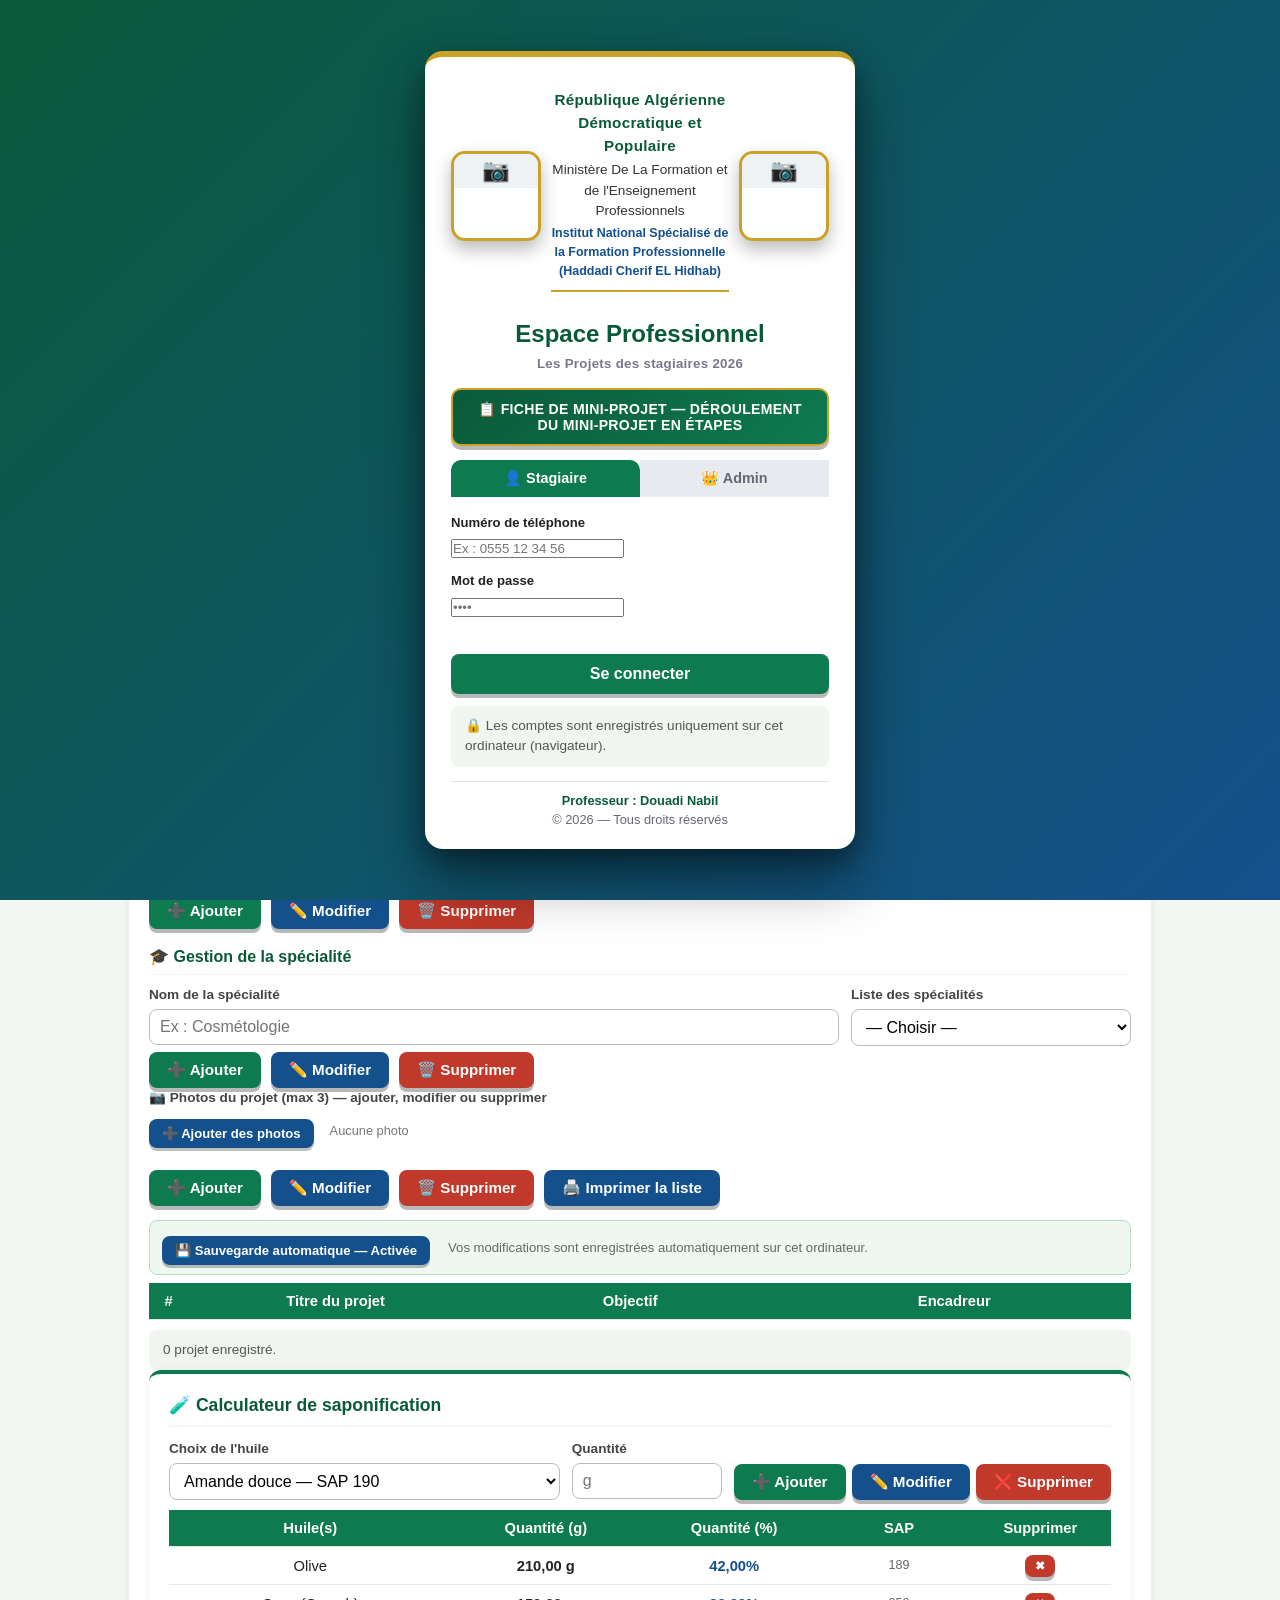
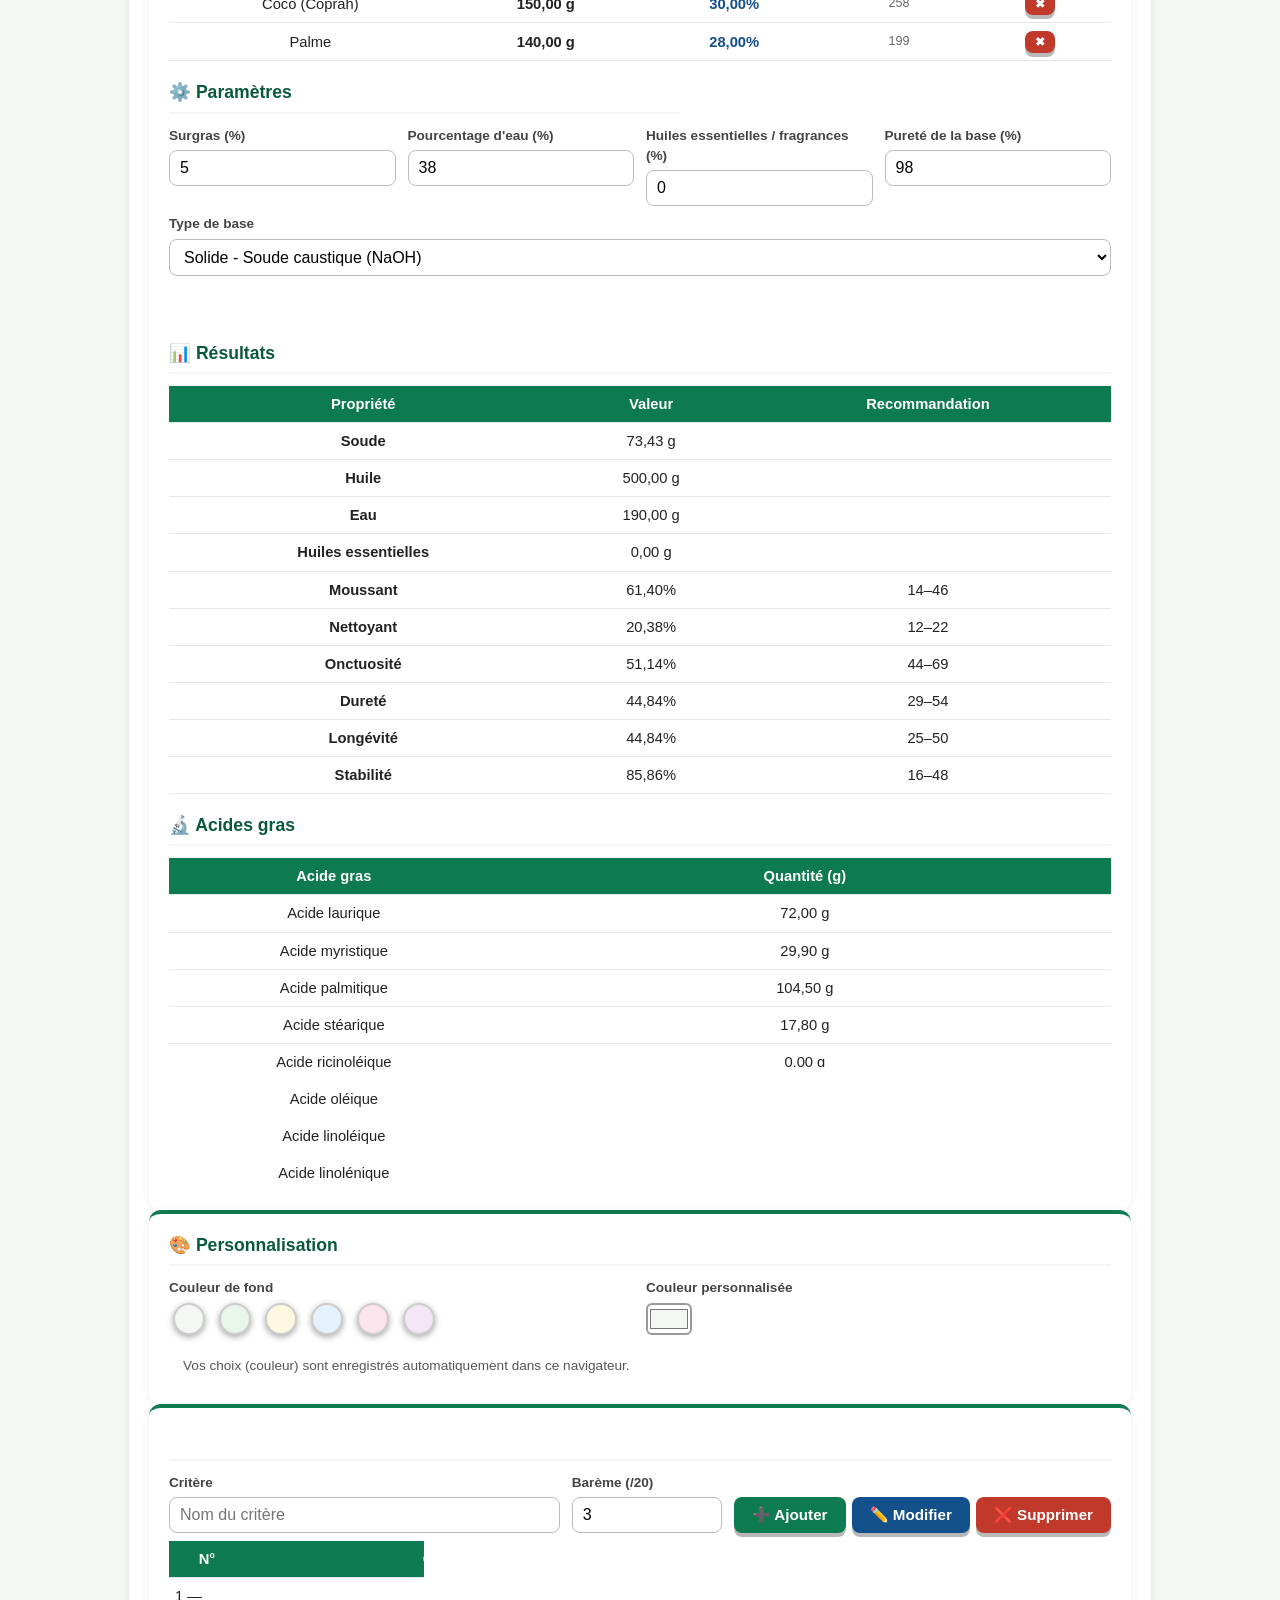
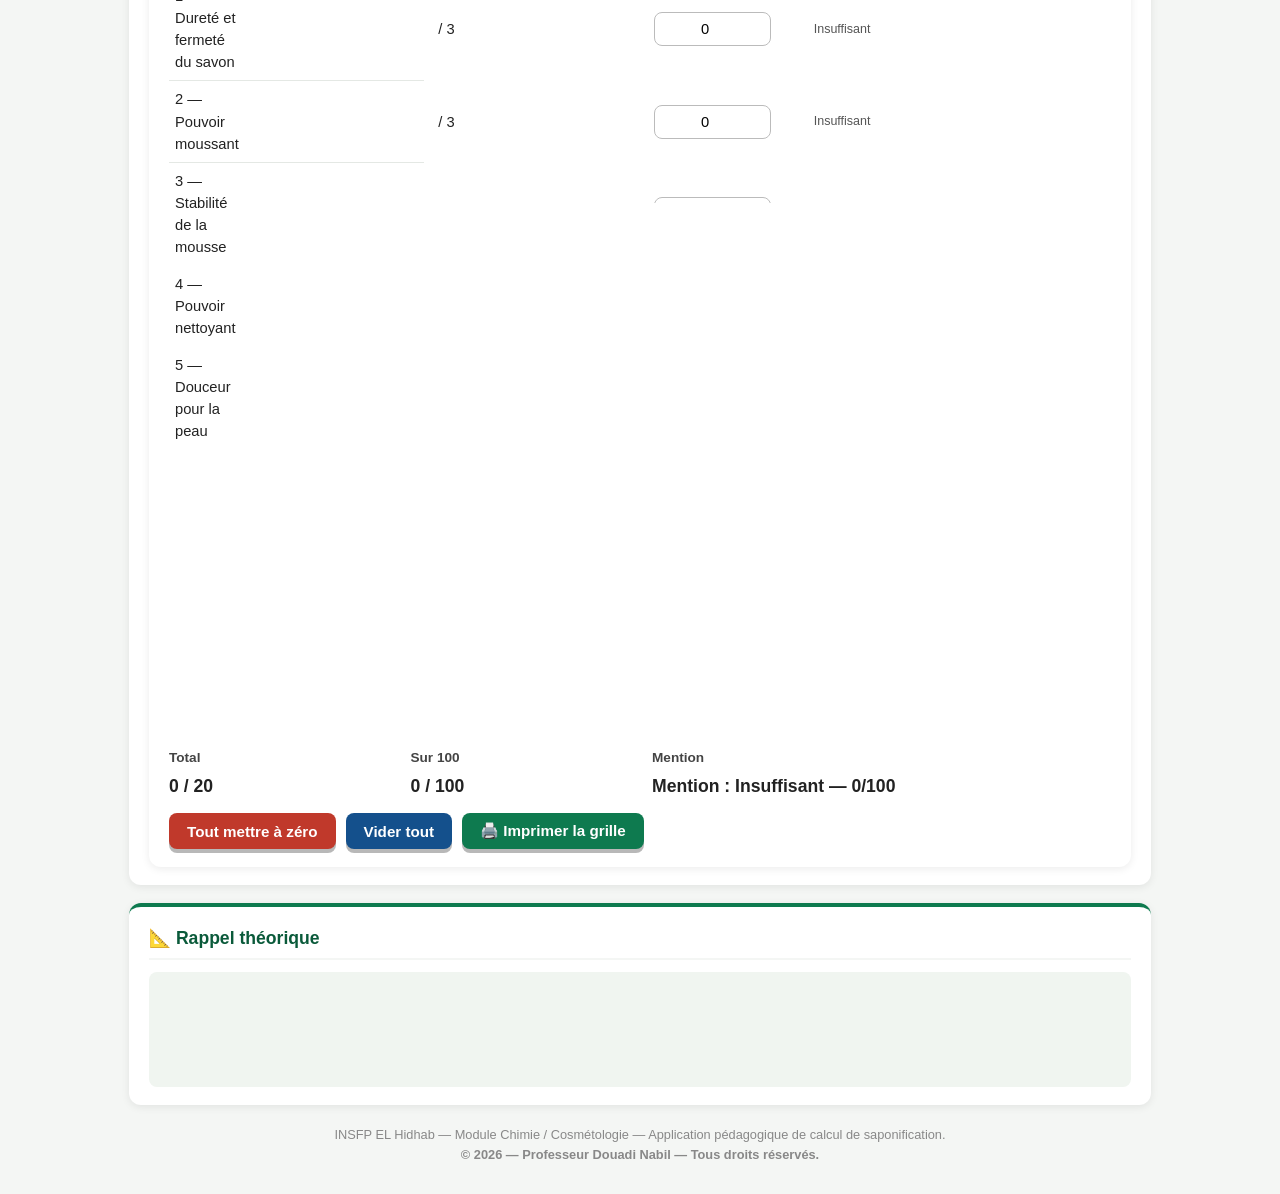
==== index.html @ 095759db "Add files via upload" ====
﻿<!DOCTYPE html>
<html lang="fr">
<head>
<meta charset="UTF-8">
<meta name="viewport" content="width=device-width, initial-scale=1.0">
<title>Les Projets des stagiaires 2026</title>
<link rel="stylesheet" href="style.css">
</head>
<body>

<div id="barreErreur" style="display:none;position:fixed;top:0;left:0;right:0;z-index:2000;background:#c0392b;color:#fff;padding:8px 14px;font-size:.85em;font-weight:600;"></div>

<div id="ecranConnexion">
  <div class="carte-login">
    <div id="loginLogo" style="margin-bottom:8px;"></div>
    <div class="ligne-photos-entete">
      <div class="cadre-login-photo" id="cadrePhotoG" onclick="document.getElementById('fichierPhotoG').click()" title="Photo gauche — cliquer pour modifier">
        <div id="boitePhotoG"></div>
      </div>
      <div class="entete-officielle" style="flex:1;">
        <div class="rep">République Algérienne Démocratique et Populaire</div>
        <div class="min">Ministère De La Formation et de l'Enseignement Professionnels</div>
        <div class="ins">Institut National Spécialisé de la Formation Professionnelle (Haddadi Cherif EL Hidhab)</div>
      </div>
      <div class="cadre-login-photo" id="cadrePhotoD" onclick="document.getElementById('fichierPhotoD').click()" title="Photo droite — cliquer pour modifier">
        <div id="boitePhotoD"></div>
      </div>
    </div>
    <input type="file" id="fichierPhotoG" accept="image/*" hidden>
    <input type="file" id="fichierPhotoD" accept="image/*" hidden>
    <h2>Espace Professionnel</h2>
    <p class="sous titre-modifiable" title="Cliquer pour modifier ce titre">Les Projets des stagiaires 2026</p>
    <div class="mini-projet-login">
      <button type="button" class="btn mini-projet-bouton" onclick="basculerFicheMiniProjet('ficheMiniProjetLogin')">
        📋 FICHE DE MINI-PROJET — Déroulement du mini-projet en étapes
      </button>
      <div class="fiche-mini-projet" id="ficheMiniProjetLogin" style="display:none;">
        <div class="mp-steps">
          <button type="button" class="mp-step active" onclick="afficherEtapeMini(0,this)"><span class="mp-num">1</span><span class="mp-label">ÉTAPE 1 — PLANIFICATION</span></button>
          <button type="button" class="mp-step" onclick="afficherEtapeMini(1,this)"><span class="mp-num">2</span><span class="mp-label">ÉTAPE 2 — PRÉPARATION</span></button>
          <button type="button" class="mp-step" onclick="afficherEtapeMini(2,this)"><span class="mp-num">3</span><span class="mp-label">ÉTAPE 3 — FABRICATION</span></button>
          <button type="button" class="mp-step" onclick="afficherEtapeMini(3,this)"><span class="mp-num">4</span><span class="mp-label">ÉTAPE 4 — CONTRÔLE QUALITÉ</span></button>
          <button type="button" class="mp-step" onclick="afficherEtapeMini(4,this)"><span class="mp-num">5</span><span class="mp-label">ÉTAPE 5 — VALORISATION</span></button>
        </div>
        <div class="mp-detail">
          <div class="mp-detail-titre">ÉTAPE 1 — PLANIFICATION</div>
          <div class="mp-detail-texte">Définition du thème du mini-projet, des objectifs attendus, des ressources nécessaires (matériaux, outils, matières premières) et du planning de réalisation.</div>
        </div>
      </div>
    </div>
    <div class="tabs-login">
      <button type="button" id="ongletConnexion" class="actif" onclick="basculerOnglet('connexion')">👤 Stagiaire</button>
      <button type="button" id="ongletAdmin" onclick="basculerOnglet('admin')">👑 Admin</button>
    </div>
    <form id="formPrincipal">
      <div class="champ-login">
        <label>Numéro de téléphone</label>
        <input type="password" id="logTel" maxlength="14" autocomplete="off" placeholder="Ex : 0555 12 34 56">
      </div>
      <div class="champ-login">
        <label>Mot de passe</label>
        <input type="password" id="logMdp" maxlength="4" placeholder="••••">
      </div>
      <div id="erreurLogin"></div>
      <button type="submit" class="btn btn-login" id="btnLogin">Se connecter</button>
    </form>
    <form id="formAdmin" style="display:none;">
      <div class="champ-login">
        <label>Nom d'utilisateur administrateur</label>
        <input type="password" id="admUser" autocomplete="off" placeholder="Identifiant">
      </div>
      <div class="champ-login">
        <label>Mot de passe</label>
        <input type="password" id="admMdp" placeholder="••••••••">
      </div>
      <div id="erreurAdmin" style="color:var(--rouge);font-size:.85em;min-height:18px;text-align:center;margin-bottom:6px;font-weight:600;"></div>
      <button type="submit" class="btn btn-login">Se connecter en tant qu'administrateur</button>
      <p style="text-align:center;margin-top:10px;font-size:.78em;">
        <a href="#" onclick="reinitialiserAdmin();return false;" style="color:#999;">Mot de passe oublié ?</a>
      </p>
    </form>
    <p class="note-pedago" style="margin-top:12px;">
      🔒 Les comptes sont enregistrés uniquement sur cet ordinateur (navigateur).
    </p>
    <div class="pied-login">
      <div><b>Professeur : Douadi Nabil</b></div>
      <div>© 2026 — Tous droits réservés</div>
    </div>
  </div>
</div>

<header class="entete">
  <span class="badge-date" id="dateJour"></span>
  <div class="badge-user" id="badgeUser" hidden>
    <span id="texteUser"></span>
    <button class="btn-sortie" onclick="deconnexion()">Quitter</button>
  </div>
  <div class="entete-flex">
    <div class="cadre-media" id="cadreLogo" onclick="document.getElementById('fichierLogo').click()" title="Cliquer pour changer la photo 1">
      <div id="boiteLogo"></div>
      <span class="modif">🖼️ Photo 1</span>
    </div>
    <div class="titres-centre">
      <h1>République Algérienne Démocratique et Populaire</h1>
      <h2>Ministère De La Formation et de l'Enseignement Professionnels</h2>
      <h3>Institut National Spécialisé de la Formation Professionnelle (EL Hidhab)</h3>
      <div class="titre-app">🧼 Calculatrice de Saponification</div>
      <div class="prof">Professeur : Douadi Nabil</div>
    </div>
  </div>
  <input type="file" id="fichierLogo" accept="image/*" hidden>
</header>

<div class="entete-impression">
  <div class="rep">République Algérienne Démocratique et Populaire</div>
  <div class="min">Ministère De La Formation et de l'Enseignement Professionnels</div>
  <div class="ins">Institut National Spécialisé de la Formation Professionnelle (EL Hidhab)</div>
</div>

<main class="conteneur">

  <section class="carte pleine" id="blocProjets">
    <h2>📋 Formulaire Projet</h2>
    <div class="ligne-champs">
      <div class="champ">
        <label>Titre du projet (à remplir)</label>
        <input type="text" id="prjTitre" maxlength="140" placeholder="Ex : Fabrication artisanale du savon de Castille">
      </div>
    </div>
    <div class="ligne-champs">
      <div class="champ">
        <label>Objectif du projet (à remplir)</label>
        <textarea id="prjObjectif" rows="2" maxlength="300" placeholder="But principal du projet, résultats attendus..."></textarea>
      </div>
    </div>
    <div class="ligne-champs">
      <div class="champ">
        <label>Encadreur / Formateur</label>
        <input type="text" id="prjEncadrant" placeholder="Ex : Douadi Nabil">
      </div>
    </div>
    <div class="ligne-champs">
      <div class="champ">
        <label>Description du projet</label>
        <textarea id="prjDesc" rows="3" placeholder="Méthodes, étapes de fabrication, résultats obtenus..."></textarea>
      </div>
    </div>
    <h3>🪪 Fiche du stagiaire</h3>
    <datalist id="listeSpecs">
      <option value="Cosmétologie"></option>
      <option value="Esthétique"></option>
      <option value="Coiffure"></option>
      <option value="Couture"></option>
      <option value="Cuisine"></option>
      <option value="Pâtisserie"></option>
    </datalist>
    <div class="ligne-champs">
      <div class="champ">
        <label>1 — Nom du stagiaire</label>
        <input type="text" id="ficNom" placeholder="Nom">
      </div>
      <div class="champ">
        <label>Prénom</label>
        <input type="text" id="ficPrenom" placeholder="Prénom">
      </div>
      <div class="champ" style="max-width:120px;">
        <label>3 — Semestre</label>
        <select id="ficSem">
          <option value="">—</option>
          <option value="S1">S1</option>
          <option value="S2">S2</option>
          <option value="S3">S3</option>
          <option value="S4">S4</option>
          <option value="S5">S5</option>
        </select>
      </div>
      <div class="champ" style="max-width:110px;">
        <label>4 — Groupe</label>
        <select id="ficGroupe">
          <option value="">—</option>
          <option value="1">1</option>
          <option value="2">2</option>
          <option value="3">3</option>
          <option value="4">4</option>
          <option value="5">5</option>
          <option value="6">6</option>
          <option value="7">7</option>
          <option value="8">8</option>
          <option value="9">9</option>
          <option value="10">10</option>
        </select>
      </div>
    </div>
    <div class="ligne-champs">
      <div class="champ">
        <label>2 — Spécialité</label>
        <input type="text" id="ficSpec" list="listeSpecs" placeholder="Ex : Cosmétologie">
      </div>
      <div class="champ">
        <label>5 — Numéro de téléphone (à remplir)</label>
        <input type="tel" id="ficTel" maxlength="14" placeholder="05XX XX XX XX" oninput="document.getElementById('ficMdp').value=this.value.replace(/\D/g,'').slice(-4);">
      </div>
      <div class="champ" style="max-width:160px;">
        <label>6 — Mot de passe (4 derniers chiffres)</label>
        <input type="text" id="ficMdp" maxlength="4" placeholder="Auto">
      </div>
    </div>
    <div class="ligne-champs">
      <div class="champ" style="max-width:300px;">
        <label>📋 Stagiaires enregistrés</label>
        <select id="ficStagiaireSelect" class="mini-select" style="margin-top:0;" onchange="chargerStagiaireFiche()">
          <option value="">— Choisir un stagiaire —</option>
        </select>
      </div>
    </div>
    <div class="actions" style="margin-top:6px;">
      <button class="btn" onclick="ajouterStagiaireFiche()">➕ Ajouter</button>
      <button class="btn secondaire" onclick="modifierStagiaireFiche()">✏️ Modifier</button>
      <button class="btn danger" onclick="supprimerStagiaireFiche()">🗑️ Supprimer</button>
      <span id="msgFicheStagiaire" style="align-self:center;font-size:.8em;color:var(--vert-fonce);font-weight:600;"></span>
    </div>
    <h3>🎓 Gestion de la spécialité</h3>
    <div class="ligne-champs">
      <div class="champ">
        <label>Nom de la spécialité</label>
        <input type="text" id="ficSpecManage" list="listeSpecs" placeholder="Ex : Cosmétologie">
      </div>
      <div class="champ" style="max-width:280px;">
        <label>Liste des spécialités</label>
        <select id="ficSpecSelect" class="mini-select" style="margin-top:0;" onchange="chargerSpecFiche()">
          <option value="">— Choisir —</option>
        </select>
      </div>
    </div>
    <div class="actions" style="margin-top:6px;">
      <button class="btn" onclick="ajouterSpecFiche()">➕ Ajouter</button>
      <button class="btn secondaire" onclick="modifierSpecFiche()">✏️ Modifier</button>
      <button class="btn danger" onclick="supprimerSpecFiche()">🗑️ Supprimer</button>
      <span id="msgFicheSpec" style="align-self:center;font-size:.8em;color:var(--vert-fonce);font-weight:600;"></span>
    </div>
    <div class="ligne-champs">
      <div class="champ">
        <label>📷 Photos du projet (max 3) — ajouter, modifier ou supprimer</label>
        <div class="actions" style="margin-top:4px;">
          <button type="button" class="mini-btn" onclick="document.getElementById('prjPhotos').click()">➕ Ajouter des photos</button>
          <input type="file" id="prjPhotos" accept="image/*" multiple hidden>
          <span id="prjPhotosInfo" style="font-size:.8em;color:#777;align-self:center;">Aucune photo</span>
        </div>
        <div id="prjPhotosApercu" style="display:flex;gap:10px;flex-wrap:wrap;margin-top:8px;"></div>
      </div>
    </div>
    <div class="actions">
      <button class="btn" onclick="ajouterProjet()">➕ Ajouter</button>
      <button class="btn secondaire" onclick="modifierProjet()">✏️ Modifier</button>
      <button class="btn danger" onclick="supprimerProjet()">🗑️ Supprimer</button>
      <button class="btn secondaire" onclick="imprimerProjets()">🖨️ Imprimer la liste</button>
    </div>
    <div class="autosave-bar">
      <button type="button" class="mini-btn" id="btnAutoSauvegarde" onclick="basculerAutoSauvegarde()">💾 Sauvegarde automatique — Activée</button>
      <span id="autoSauvInfo" style="align-self:center;font-size:.82em;color:#666;">Vos modifications sont enregistrées automatiquement sur cet ordinateur.</span>
    </div>
    <table id="tblProjets">
      <thead>
        <tr>
          <th style="width:4%;">#</th>
          <th style="width:30%;">Titre du projet</th>
          <th style="width:30%;">Objectif</th>
          <th>Encadreur</th>
        </tr>
      </thead>
      <tbody id="corpsProjets"></tbody>
    </table>
    <div class="note-pedago" id="compteProjets">0 projet enregistré.</div>
  


  <section class="carte pleine" id="blocIngrParams">
    <h2>🧪 Calculateur de saponification</h2>

    <div class="ligne-champs">
      <div class="champ" style="flex:3;">
        <label>Choix de l'huile</label>
        <select id="formHuile"></select>
      </div>
      <div class="champ" style="max-width:160px;">
        <label>Quantité</label>
        <input type="number" id="formPoids" min="1" step="1" placeholder="g">
      </div>
      <div style="display:flex;align-items:end;gap:6px;">
        <button type="button" class="btn" onclick="ajouterIngredient()">➕ Ajouter</button>
        <button type="button" class="btn secondaire" onclick="modifierIngredient()">✏️ Modifier</button>
        <button type="button" class="btn danger" onclick="supprimerIngredient()">❌ Supprimer</button>
      </div>
    </div>

    <div class="note-pedago" id="infoHuileSelect" style="display:none;background:var(--fond);padding:8px 12px;border-radius:8px;border:1px solid #ddd;margin-top:6px;">
      <b id="infoHuileNom"></b> — SAP : <b id="infoHuileSAP"></b> —
      Moussant : <b id="infoHuileMouss"></b> — Nettoyant : <b id="infoHuileNett"></b> —
      Onctuosité : <b id="infoHuileOnct"></b> — Dureté : <b id="infoHuileDurt"></b> —
      Longévité : <b id="infoHuileLong"></b> — Stabilité : <b id="infoHuileStab"></b>
    </div>

    <table style="margin-top:10px;">
      <thead>
        <tr>
          <th style="width:30%;">Huile(s)</th>
          <th style="width:20%;">Quantité (g)</th>
          <th style="width:20%;">Quantité (%)</th>
          <th style="width:15%;">SAP</th>
          <th style="width:15%;">Supprimer</th>
        </tr>
      </thead>
      <tbody id="corpsTable"></tbody>
    </table>
    <div class="erreur" id="msgErreur"></div>

    <h2 style="margin-top:18px;">⚙️ Paramètres</h2>
    <div class="ligne-champs">
      <div class="champ">
        <label>Surgras (%)</label>
        <input type="number" id="surgras" value="5" min="0" max="20" step="0.5">
      </div>
      <div class="champ">
        <label>Pourcentage d'eau (%)</label>
        <input type="number" id="eauPct" value="38" min="20" max="60" step="1">
      </div>
      <div class="champ">
        <label>Huiles essentielles / fragrances (%)</label>
        <input type="number" id="hePct" value="0" min="0" max="5" step="0.5">
      </div>
      <div class="champ">
        <label>Pureté de la base (%)</label>
        <input type="number" id="purete" value="98" min="80" max="100" step="1">
      </div>
    </div>
    <div class="ligne-champs" style="margin-top:8px;">
      <div class="champ">
        <label>Type de base</label>
        <select id="typeBase">
          <option value="naoh">Solide - Soude caustique (NaOH)</option>
          <option value="koh">Liquide - Potasse caustique (KOH)</option>
        </select>
      </div>
    </div>
    <div class="actions" style="margin-top:10px;">
      <button class="btn secondaire" onclick="preset('castille')">Castille 100% olive</button>
      <button class="btn secondaire" onclick="preset('basique')">Recette basique</button>
      <button class="btn danger" onclick="toutEffacer()">Réinitialiser</button>
      <button class="btn" onclick="imprimerResultats()">🖨️ Imprimer</button>
    </div>

    <div id="blocResultats" style="display:none; margin-top:18px;">
      <h2>📊 Résultats</h2>
      <table>
        <thead><tr><th>Propriété</th><th>Valeur</th><th>Recommandation</th></tr></thead>
        <tbody id="corpsResultats"></tbody>
      </table>
    </div>

    <div id="blocProprietes" style="display:none; margin-top:18px;">
      <h2>🔬 Acides gras</h2>
      <table>
        <thead><tr><th style="width:35%;">Acide gras</th><th>Quantité (g)</th></tr></thead>
        <tbody id="corpsAcides"></tbody>
      </table>
    </div>
  </section>

  <section class="carte" id="blocPerso">
    <h2>🎨 Personnalisation</h2>
    <div class="ligne-champs">
      <div class="champ">
        <label>Couleur de fond</label>
        <div style="display:flex;gap:6px;flex-wrap:wrap;margin-top:4px;">
          <span class="swatch" data-fond="#f4f6f4" style="width:32px;height:32px;border-radius:50%;background:#f4f6f4;border:2px solid #ccc;cursor:pointer;"></span>
          <span class="swatch" data-fond="#e8f5e9" style="width:32px;height:32px;border-radius:50%;background:#e8f5e9;border:2px solid #ccc;cursor:pointer;"></span>
          <span class="swatch" data-fond="#fff8e1" style="width:32px;height:32px;border-radius:50%;background:#fff8e1;border:2px solid #ccc;cursor:pointer;"></span>
          <span class="swatch" data-fond="#e3f2fd" style="width:32px;height:32px;border-radius:50%;background:#e3f2fd;border:2px solid #ccc;cursor:pointer;"></span>
          <span class="swatch" data-fond="#fce4ec" style="width:32px;height:32px;border-radius:50%;background:#fce4ec;border:2px solid #ccc;cursor:pointer;"></span>
          <span class="swatch" data-fond="#f3e5f5" style="width:32px;height:32px;border-radius:50%;background:#f3e5f5;border:2px solid #ccc;cursor:pointer;"></span>
        </div>
      </div>
      <div class="champ">
        <label>Couleur personnalisée</label>
        <input type="color" id="apercuFond" value="#f4f6f4">
      </div>
    </div>
    <div class="note-pedago">Vos choix (couleur) sont enregistrés automatiquement dans ce navigateur.</div>
  </section>

  <section class="carte" id="blocEvaluation">
    <h2>📝 Grille d'évaluation</h2>
    <div class="ligne-champs">
      <div class="champ" style="flex:3;">
        <label>Critère</label>
        <input type="text" id="evCritNom" placeholder="Nom du critère">
      </div>
      <div class="champ" style="max-width:120px;">
        <label>Barème (/20)</label>
        <input type="number" id="evCritMax" min="0.5" max="20" step="0.5" value="3">
      </div>
      <div style="display:flex;align-items:end;gap:6px;">
        <button type="button" class="btn" onclick="ajouterCritere()">➕ Ajouter</button>
        <button type="button" class="btn secondaire" onclick="modifierCritere()">✏️ Modifier</button>
        <button type="button" class="btn danger" onclick="supprimerCritere()">❌ Supprimer</button>
      </div>
    </div>
    <table>
      <thead>
        <tr>
          <th style="width:6%;">N°</th>
          <th style="width:44%;">Critère</th>
          <th style="width:14%;">Note</th>
          <th style="width:14%;">Barème</th>
          <th style="width:22%;">Appréciation</th>
        </tr>
      </thead>
      <tbody id="corpsEval"></tbody>
    </table>
    <div class="ligne-champs" style="margin-top:10px;">
      <div class="champ">
        <label>Total</label>
        <div id="totalSur20" style="font-weight:800;font-size:1.1em;">0 / 0</div>
      </div>
      <div class="champ">
        <label>Sur 100</label>
        <div id="totalSur100" style="font-weight:800;font-size:1.1em;">0 / 100</div>
      </div>
      <div class="champ" style="flex:2;">
        <label>Mention</label>
        <div id="mentionEval" style="font-weight:800;font-size:1.1em;">-</div>
      </div>
    </div>
    <div class="actions">
      <button class="btn danger" onclick="toutZeroEval()">Tout mettre à zéro</button>
      <button class="btn secondaire" onclick="viderEval()">Vider tout</button>
      <button class="btn" onclick="imprimerEvaluation()">🖨️ Imprimer la grille</button>
    </div>
  </section>



</section>

</section>

  <section class="carte pleine" id="blocAdminMdp" style="display:none;border-top-color:var(--or);">
    <h2>🔐 Administration — Modifier les identifiants</h2>
    <div class="ligne-champs">
      <div class="champ">
        <label>Nom d'utilisateur</label>
        <input type="text" id="adminIdentifiant" autocomplete="off">
      </div>
      <div class="champ">
        <label>Ancien mot de passe (obligatoire)</label>
        <input type="password" id="adminAncien" placeholder="••••••••">
      </div>
      <div class="champ">
        <label>Nouveau mot de passe</label>
        <input type="password" id="adminNouveau" placeholder="6 caractères minimum">
      </div>
      <div class="champ">
        <label>Confirmer le nouveau mot de passe</label>
        <input type="password" id="adminConfirme" placeholder="••••••••">
      </div>
    </div>
    <div class="actions">
      <button class="btn secondaire" onclick="changerInfosAdmin()">💾 Enregistrer les identifiants</button>
      <span id="msgAdmin" style="align-self:center;font-size:.85em;font-weight:600;color:var(--vert-fonce);"></span>
    </div>
    <div class="avertissement">🔒 Ces identifiants sont personnels : ne les communiquez qu'aux personnes autorisées.</div>
  </section>

</section>

</section></section>

  <section class="carte pleine">
    <h2>📐 Rappel théorique</h2>
    <div class="note-pedago">
      <p><b>Masse de base (g) = Σ (Poids<sub>huile i</sub> × SAP<sub>i</sub> ÷ 1000) × (1 − Surgras) ÷ Pureté</b></p>
      <p style="margin-top:6px;">
        Les valeurs SAP sont exprimées en <b>mg de KOH par gramme d'huile</b>.
        Pour la soude : <code>NaOH = SAP × 40 ÷ 56.1</code> ;
        pour la potasse : <code>KOH = NaOH × 56.1 ÷ 40 ≈ NaOH × 1.403</code>.
      </p>
      <p style="margin-top:6px;">
        <b>Saponification :</b> Corps gras + Base → Savon (sel d'acide gras) + Glycérol.
      </p>
    </div>
  </section>

</main>

<div class="pied-impression">Professeur Douadi Nabil — © 2026 Tous droits réservés</div>


<footer class="pied">
  INSFP EL Hidhab — Module Chimie / Cosmétologie — Application pédagogique de calcul de saponification.<br>
  <b>© 2026 — Professeur Douadi Nabil — Tous droits réservés.</b>
</footer>
<script src="script.js"></script>
</body>
</html>
---- style.css ----
﻿  :root{
    --vert:#0e7a4f;
    --vert-fonce:#0a5a3a;
    --bleu:#14508c;
    --or:#c9a227;
    --fond:#f4f6f4;
    --carte:#ffffff;
    --texte:#222;
    --rouge:#c0392b;
  }
  *{box-sizing:border-box;margin:0;padding:0;}
  body{
    font-family:"Segoe UI",Tahoma,Arial,sans-serif;
    background:var(--fond);
    color:var(--texte);
    line-height:1.5;
  }
  .entete{
    background:linear-gradient(135deg,var(--vert-fonce),var(--vert));
    color:#fff;
    text-align:center;
    padding:22px 16px 18px;
    border-bottom:6px solid var(--or);
  }
  .entete h1{font-size:1.05em;font-weight:400;letter-spacing:.5px;}
  .entete h2{font-size:.95em;font-weight:400;margin-top:4px;}
  .entete h3{font-size:1em;font-weight:400;margin-top:4px;color:#ffe9a8;}
  .entete .titre-app{
    font-size:1.6em;font-weight:700;margin-top:14px;text-transform:uppercase;letter-spacing:1px;
  }
  .entete .prof{
    margin-top:10px;font-size:1.05em;background:rgba(255,255,255,.12);
    display:inline-block;padding:6px 18px;border-radius:20px;border:1px solid rgba(255,255,255,.35);
  }
  .conteneur{
    max-width:1050px;margin:22px auto 40px;padding:0 14px;
    display:grid;grid-template-columns:1fr 1fr;gap:18px;
  }
  .pleine{grid-column:1 / -1;}
  .carte{
    background:var(--carte);border-radius:12px;padding:18px 20px;
    box-shadow:0 2px 8px rgba(0,0,0,.08);border-top:4px solid var(--vert);
  }
  .carte{transform:none !important;transition:none;}
  .carte h2{
    font-size:1.1em;color:var(--vert-fonce);margin-bottom:12px;
    border-bottom:2px solid var(--fond);padding-bottom:6px;
  }
  label{font-weight:600;font-size:.9em;display:block;margin-bottom:4px;}
  input[type=number],select{
    width:100%;padding:8px 10px;border:1px solid #bbb;border-radius:8px;
    font-size:1em;background:#fff;
  }
  input[type=number]:focus,select:focus{outline:2px solid var(--vert);border-color:var(--vert);}
  .ligne-champs{display:flex;gap:12px;flex-wrap:wrap;}
  .champ{flex:1;min-width:150px;}
  .radio-groupe{display:flex;gap:18px;align-items:center;margin-top:6px;flex-wrap:wrap;}
  .radio-groupe label{font-weight:400;display:inline-flex;align-items:center;gap:6px;margin:0;}
  table{
    width:100%;border-collapse:collapse;margin-top:8px;font-size:.92em;
  }
  th,td{padding:7px 6px;text-align:center;border-bottom:1px solid #e4e8e4;}
  th{background:var(--vert);color:#fff;font-weight:600;}
  td select,td input{padding:6px;}
  td.pct{font-weight:700;color:var(--bleu);}
  td.sap{color:#666;font-size:.85em;}
  .btn{
    padding:9px 18px;border:none;border-radius:8px;cursor:pointer;
    font-size:.95em;font-weight:600;color:#fff;background:var(--vert);
    transition:background .2s;
  }
  .btn:hover{background:var(--vert-fonce);}
  .btn.secondaire{background:var(--bleu);}
  .btn.secondaire:hover{background:#0d3a66;}
  .btn.danger{background:var(--rouge);}
  .btn.danger:hover{background:#922b21;}
  .actions{display:flex;gap:10px;margin-top:14px;flex-wrap:wrap;}
  .resultat-principal{
    background:linear-gradient(135deg,#fffdf5,#fdf6dd);
    border:1px solid var(--or);border-radius:10px;
    padding:14px 18px;margin-bottom:12px;text-align:center;
  }
  .resultat-principal .montant{
    font-size:2.2em;font-weight:800;color:var(--vert-fonce);
  }
  .resultat-principal .unite{font-size:1.1em;color:#777;}
  .resultat-ligne{
    display:flex;justify-content:space-between;padding:8px 4px;
    border-bottom:1px dashed #dcdcdc;font-size:.95em;
  }
  .resultat-ligne b{color:var(--vert-fonce);}
  .avertissement{
    background:#fff4e5;border:1px solid #e6a23c;border-left:6px solid #e6a23c;
    border-radius:8px;padding:10px 14px;font-size:.88em;margin-top:14px;
  }
  .erreur{
    background:#fdecea;border:1px solid var(--rouge);border-left:6px solid var(--rouge);
    border-radius:8px;padding:10px 14px;font-size:.9em;margin-top:10px;display:none;
  }
  .prop-barre{margin-bottom:10px;}
  .prop-barre .etiquette{display:flex;justify-content:space-between;font-size:.85em;font-weight:600;}
  .prop-barre .piste{
    background:#e8ece8;border-radius:6px;height:14px;overflow:hidden;
  }
  .prop-barre .remplissage{
    height:100%;border-radius:6px;
    background:linear-gradient(90deg,var(--vert),#3fbf8a);
    transition:width .4s;
  }
  .note-pedago{
    font-size:.85em;color:#555;margin-top:10px;background:#f0f5f0;
    border-radius:8px;padding:10px 14px;
  }
  .note-pedago code{
    background:#e2eae2;padding:1px 6px;border-radius:4px;font-size:.95em;
  }
  .pied{
    text-align:center;color:#888;font-size:.8em;margin:-20px auto 30px;padding:0 14px;
  }
  .badge-date{
    position:absolute;top:12px;right:14px;background:rgba(255,255,255,.15);
    padding:4px 12px;border-radius:12px;font-size:.8em;
  }
  .entete{position:relative;}

  .entete-flex{display:flex;align-items:center;justify-content:center;gap:24px;max-width:1050px;margin:0 auto;padding:0 10px;}
  .titres-centre{flex:1;min-width:250px;text-align:center;}
  .cadre-media{
    position:relative;width:96px;height:96px;flex:0 0 auto;border-radius:16px;background:#fff;padding:6px;cursor:pointer;
    box-shadow:0 12px 24px rgba(0,0,0,.35),0 4px 8px rgba(0,0,0,.25),inset 0 0 0 2px var(--or);
    transition:transform .35s;
  }
  .cadre-media:hover{transform:translateY(-5px) rotateX(9deg) rotateY(-9deg) scale(1.04);}
  .cadre-media img,.cadre-media svg{width:100%;height:100%;object-fit:contain;border-radius:11px;display:block;}
  .photo-vide{
    width:100%;height:100%;display:flex;flex-direction:column;align-items:center;justify-content:center;
    gap:2px;background:#eef2f5;color:#8a97a3;font-size:1.5em;border-radius:inherit;
  }
  .photo-vide small{font-size:.42em;font-weight:700;}
  .cadre-media .modif{
    position:absolute;left:50%;bottom:-13px;transform:translateX(-50%);
    background:var(--or);color:#3a2c00;font-size:.62em;font-weight:700;padding:2px 10px;border-radius:10px;
    box-shadow:0 3px 6px rgba(0,0,0,.4);white-space:nowrap;
  }

  .carte{transform-style:preserve-3d;transition:transform .25s ease,box-shadow .25s ease;}
  .carte:hover{box-shadow:0 10px 26px rgba(0,0,0,.16);}
  .btn{box-shadow:0 4px 0 rgba(0,0,0,.28);}
  .btn:active{transform:translateY(3px);box-shadow:0 1px 0 rgba(0,0,0,.28);}
  .mini-btn{
    padding:7px 13px;border:none;border-radius:8px;cursor:pointer;font-size:.82em;font-weight:600;
    color:#fff;background:var(--bleu);margin:6px 6px 0 0;box-shadow:0 3px 0 rgba(0,0,0,.25);
  }
  .mini-btn:active{transform:translateY(2px);box-shadow:0 1px 0 rgba(0,0,0,.25);}
  .mini-btn.second{background:#5a6570;}
  .swatch{
    width:26px;height:26px;border-radius:50%;border:2px solid #fff;cursor:pointer;
    display:inline-block;margin:0 4px;vertical-align:middle;box-shadow:0 2px 6px rgba(0,0,0,.35);
  }
  #tblHuiles tbody tr:hover,#tblProfils tbody tr:hover,#tblProjets tbody tr:hover{background:#f2f7f2;}
  #tblHuiles tbody tr.ligne-active,#tblProfils tbody tr.ligne-active,#tblProjets tbody tr.ligne-active{background:#fff3c4 !important;box-shadow:inset 4px 0 0 var(--or);}
  textarea{
    width:100%;padding:8px 10px;border:1px solid #bbb;border-radius:8px;
    font-size:1em;font-family:inherit;resize:vertical;background:#fff;
  }
  textarea:focus{outline:2px solid var(--vert);border-color:var(--vert);}
  .carte input[type="text"],.carte input[type="tel"],.carte input[type="number"],
  .carte select,.carte textarea{
    width:100%;padding:8px 10px;border:1px solid #bbb;border-radius:8px;
    font-size:1em;background:#fff;font-family:inherit;
  }
  .carte input[type="text"]:focus,.carte input[type="tel"]:focus,
  .carte input[type="number"]:focus{outline:2px solid var(--vert);border-color:var(--vert);}
  .champ>label{font-size:.85em;color:#444;display:block;margin-bottom:4px;}
  .cadre-media.modele-carre,.cadre-media.modele-carre img,.cadre-media.modele-carre svg{border-radius:0;}
  .cadre-media.modele-cercle,.cadre-media.modele-cercle img,.cadre-media.modele-cercle svg,
  .cadre-media.modele-ovale,.cadre-media.modele-ovale img,.cadre-media.modele-ovale svg{border-radius:50%;}
  .cadre-media.modele-pilule,.cadre-media.modele-pilule img,.cadre-media.modele-pilule svg{border-radius:999px;}
  .cadre-media.modele-hexagone{border-radius:0;clip-path:polygon(25% 0%,75% 0%,100% 50%,75% 100%,25% 100%,0% 50%);}
  .mini-select{
    width:100%;margin-top:12px;padding:7px 9px;border:1px solid #bbb;border-radius:8px;
    font-size:.85em;background:#fff;
  }
  .cadre-3d{
    animation:flotter3d 6s ease-in-out infinite;
    box-shadow:
      0 22px 38px rgba(0,0,0,.45),
      0 10px 14px rgba(0,0,0,.30),
      inset 0 2px 3px rgba(255,255,255,.75),
      inset 0 -3px 6px rgba(0,0,0,.28),
      inset 0 0 0 2px var(--or);
    transform-style:preserve-3d;
    perspective:700px;
  }
  .cadre-3d:hover{animation-play-state:paused;}
  @keyframes flotter3d{
    0%,100%{transform:rotateY(-7deg) rotateX(4deg) translateY(0);}
    50%{transform:rotateY(7deg) rotateX(-4deg) translateY(-5px);}
  }
  body.connecte:not(.admin) #blocPerso,
  body.connecte:not(.admin) #blocProfils,
  body.connecte:not(.admin) #blocEvaluation{display:none !important;}
  body.connecte:not(.admin) .entete-flex,
  body.connecte:not(.admin) #dateJour{display:none !important;}
  .note-eval{width:80px;padding:5px 6px;border:1px solid #bbb;border-radius:7px;text-align:center;font-size:.95em;}
  .note-eval:focus{outline:2px solid var(--vert);border-color:var(--vert);}
  .app-eval{font-size:.85em;color:#555;}
  .swatch:hover{transform:scale(1.15);}
  #apercuFond{width:46px;height:32px;padding:0;border:2px solid #999;border-radius:6px;background:#fff;cursor:pointer;}
  @media(max-width:800px){
    .entete-flex{flex-wrap:wrap;}
    .cadre-media{width:74px;height:74px;}
  }
  #ecranConnexion{    position:fixed;inset:0;z-index:1000;display:flex;align-items:center;justify-content:center;
    background:linear-gradient(135deg,var(--vert-fonce),var(--bleu));padding:16px;
  }
  body.connecte #ecranConnexion{display:none;}
  .entete-officielle{text-align:center;margin-bottom:12px;padding-bottom:9px;border-bottom:2px solid var(--or);}
  .entete-officielle .rep{font-weight:700;font-size:.95em;color:#0a5a3a;letter-spacing:.3px;}
  .entete-officielle .min{font-size:.85em;color:#333;margin-top:3px;}
  .entete-officielle .ins{font-size:.78em;color:#14508c;font-weight:600;margin-top:3px;}
  .ligne-photos-entete{display:flex;align-items:center;gap:10px;margin-bottom:12px;}
  .cadre-login-photo{
    position:relative;width:90px;height:90px;flex:0 0 90px;border-radius:14px;
    border:3px solid var(--or);background:#fff;overflow:hidden;cursor:pointer;
    box-shadow:0 8px 18px rgba(0,0,0,.28);transition:transform .2s ease;
  }
  .cadre-login-photo:hover{transform:scale(1.06);}
  .cadre-login-photo img{width:100%;height:100%;object-fit:cover;display:block;}
  .mini-ph-vide{display:flex;width:100%;height:100%;align-items:center;justify-content:center;font-size:1.4em;color:#8a97a3;background:#eef2f5;}
  .pied-login{margin-top:14px;padding-top:9px;border-top:1px solid #e2e6e2;text-align:center;font-size:.8em;color:#667;line-height:1.5;}
    .pied-login b{color:#0a5a3a;}
    .entete-impression,.pied-impression{display:none;}
  .carte-login{
    background:#fff;border-radius:18px;padding:24px 26px 20px;width:min(430px,94vw);
    border-top:6px solid var(--or);
    box-shadow:0 30px 60px rgba(0,0,0,.45),0 10px 22px rgba(0,0,0,.3);
    animation:surgir .55s ease;
  }
  @keyframes surgir{
    from{transform:perspective(900px) rotateX(14deg) translateY(34px);opacity:0;}
    to{transform:none;opacity:1;}
  }
  .carte-login h2{text-align:center;color:var(--vert-fonce);margin-bottom:2px;}
  .carte-login .sous{text-align:center;font-size:.83em;color:#778;margin-bottom:14px;}
  .titre-modifiable{
    font-weight:800;font-size:1.2em;letter-spacing:.3px;color:var(--vert-fonce,#0a6b3d);
    margin-bottom:16px;cursor:pointer;
  }
  .titre-modifiable:hover{text-decoration:underline dotted;}
  .tabs-login{display:flex;margin-bottom:16px;}
  .tabs-login button{
    flex:1;padding:10px;border:none;cursor:pointer;font-weight:700;font-size:.9em;
    background:#e7ebef;color:#667;transition:background .2s;
  }
  .tabs-login button.actif{background:var(--vert);color:#fff;border-radius:10px 10px 0 0;}
  .champ-login{margin-bottom:11px;}
  .champ-login label{font-size:.82em;}
  #erreurLogin{color:var(--rouge);font-size:.85em;min-height:18px;text-align:center;margin-bottom:6px;font-weight:600;}
  .btn-login{width:100%;padding:11px;font-size:1em;}
  .badge-user{
    position:absolute;top:12px;left:14px;background:rgba(255,255,255,.16);color:#fff;
    padding:5px 12px;border-radius:14px;font-size:.8em;display:flex;gap:10px;align-items:center;
    border:1px solid rgba(255,255,255,.35);
  }
  .badge-user[hidden]{display:none;}
  .btn-sortie{background:var(--rouge);border:none;color:#fff;border-radius:10px;padding:2px 9px;cursor:pointer;font-weight:700;}
  @media print{
    body.impression-resultats .carte{display:none !important;}
    body.impression-resultats #blocResultats,
    body.impression-resultats #blocProprietes{display:block !important;}
    body.impression-projets .carte{display:none !important;}
    body.impression-projets #blocProjets{display:block !important;}
    body.impression-evaluation .carte{display:none !important;}
    body.impression-evaluation #blocEvaluation{display:block !important;}
    .entete-impression{
      display:block !important;text-align:center;margin-bottom:12px;
      padding-bottom:8px;border-bottom:2px solid #222;
    }
    .entete-impression .rep{font-weight:700;font-size:13pt;}
    .entete-impression .min{font-size:11pt;margin-top:2px;}
    .entete-impression .ins{font-size:10.5pt;font-weight:600;margin-top:2px;color:#111;}
    .pied-impression{
      display:block !important;margin-top:16px;padding-top:8px;
      border-top:1px solid #222;text-align:center;font-size:11pt;font-weight:700;
    }
    .cadre-media .modif,#blocPerso,#ecranConnexion{display:none !important;}
  }

  @media print{
    .cadre-media .modif,#blocPerso{display:none !important;}
  }

  @media(max-width:800px){
    .conteneur{grid-template-columns:1fr;}
  }
  @media print{
    .actions,.avertissement{display:none;}
    body{background:#fff;}
    .carte{box-shadow:none;border:1px solid #ccc;break-inside:avoid;}
    .entete{-webkit-print-color-adjust:exact;print-color-adjust:exact;}
  }
  .mini-projet-bouton{
    width:100%;padding:14px 18px;font-size:1em;font-weight:700;letter-spacing:.3px;
    text-transform:uppercase;background:linear-gradient(135deg,var(--vert-fonce),var(--vert));
    border:2px solid var(--or);border-radius:10px;cursor:pointer;color:#fff;
    box-shadow:0 4px 0 rgba(0,0,0,.28);transition:filter .2s;
    font-family:inherit;
  }
  .mini-projet-login{margin-bottom:14px;}
  .mini-projet-login .mini-projet-bouton{padding:11px 14px;font-size:.88em;}
  .mini-projet-bouton:hover{filter:brightness(1.1);}
  .mini-projet-bouton:active{transform:translateY(3px);box-shadow:0 1px 0 rgba(0,0,0,.28);}
  .fiche-mini-projet{margin-top:14px;}
  .mp-steps{display:flex;flex-direction:column;gap:8px;}
  .mp-step{
    display:flex;align-items:center;gap:12px;width:100%;
    padding:10px 14px;border:2px solid #dde3f0;border-radius:10px;
    background:#fff;cursor:pointer;text-align:left;font-family:inherit;
    transition:transform .2s,box-shadow .2s,border-color .2s;
  }
  .mp-step:hover{transform:translateY(-2px);box-shadow:0 6px 14px rgba(0,0,0,.12);border-color:var(--vert);}
  .mp-step .mp-num{
    width:34px;height:34px;flex:0 0 34px;border-radius:50%;
    background:linear-gradient(135deg,var(--bleu),var(--vert));color:#fff;
    font-weight:800;display:flex;align-items:center;justify-content:center;font-size:1rem;
  }
  .mp-step .mp-label{font-size:.95em;font-weight:700;color:#222;}
  .mp-step.active{
    border-color:var(--vert);background:#eef7f0;
    box-shadow:0 6px 14px rgba(14,122,79,.15);
  }
  .mp-step.active .mp-num{background:linear-gradient(135deg,var(--vert-fonce),var(--vert));}
  .mp-detail{
    padding:14px;margin-top:6px;border-top:1px dashed #ccc;text-align:center;
    background:var(--fond);border-radius:10px;
  }
  .mp-detail-titre{font-weight:800;font-size:1.05em;color:var(--vert-fonce);margin-bottom:6px;}
  .mp-detail-texte{color:#444;font-size:.92em;line-height:1.6;max-width:640px;margin:0 auto;}
  @media(max-width:800px){
    .mp-step{padding:8px 10px;}
  }
  .autosave-bar{
    display:flex;align-items:center;gap:12px;flex-wrap:wrap;
    margin-top:14px;padding:9px 12px;border-radius:8px;
    background:#eef7f0;border:1px solid #bcd9c4;
  }
  .autosave-bar.off{background:#fdecea;border-color:#e6b3ac;}
  .mini-btn.off{background:var(--rouge);}
  .carte h3{
    font-size:1em;color:var(--vert-fonce);margin:16px 0 10px;
    border-bottom:1px solid var(--fond);padding-bottom:5px;
  }
  .specs-liste{display:flex;flex-wrap:wrap;gap:8px;margin-top:10px;}
  .chip-spec{
    padding:6px 14px;border:1.5px solid #aebfd8;border-radius:20px;background:#fff;
    cursor:pointer;font-size:.86em;font-weight:600;color:#333;font-family:inherit;
    transition:all .2s;box-shadow:0 2px 6px rgba(0,0,0,.08);
  }
  .chip-spec:hover{border-color:var(--vert);background:#eef7f0;}
  .chip-spec.active{background:var(--vert);color:#fff;border-color:var(--vert);}
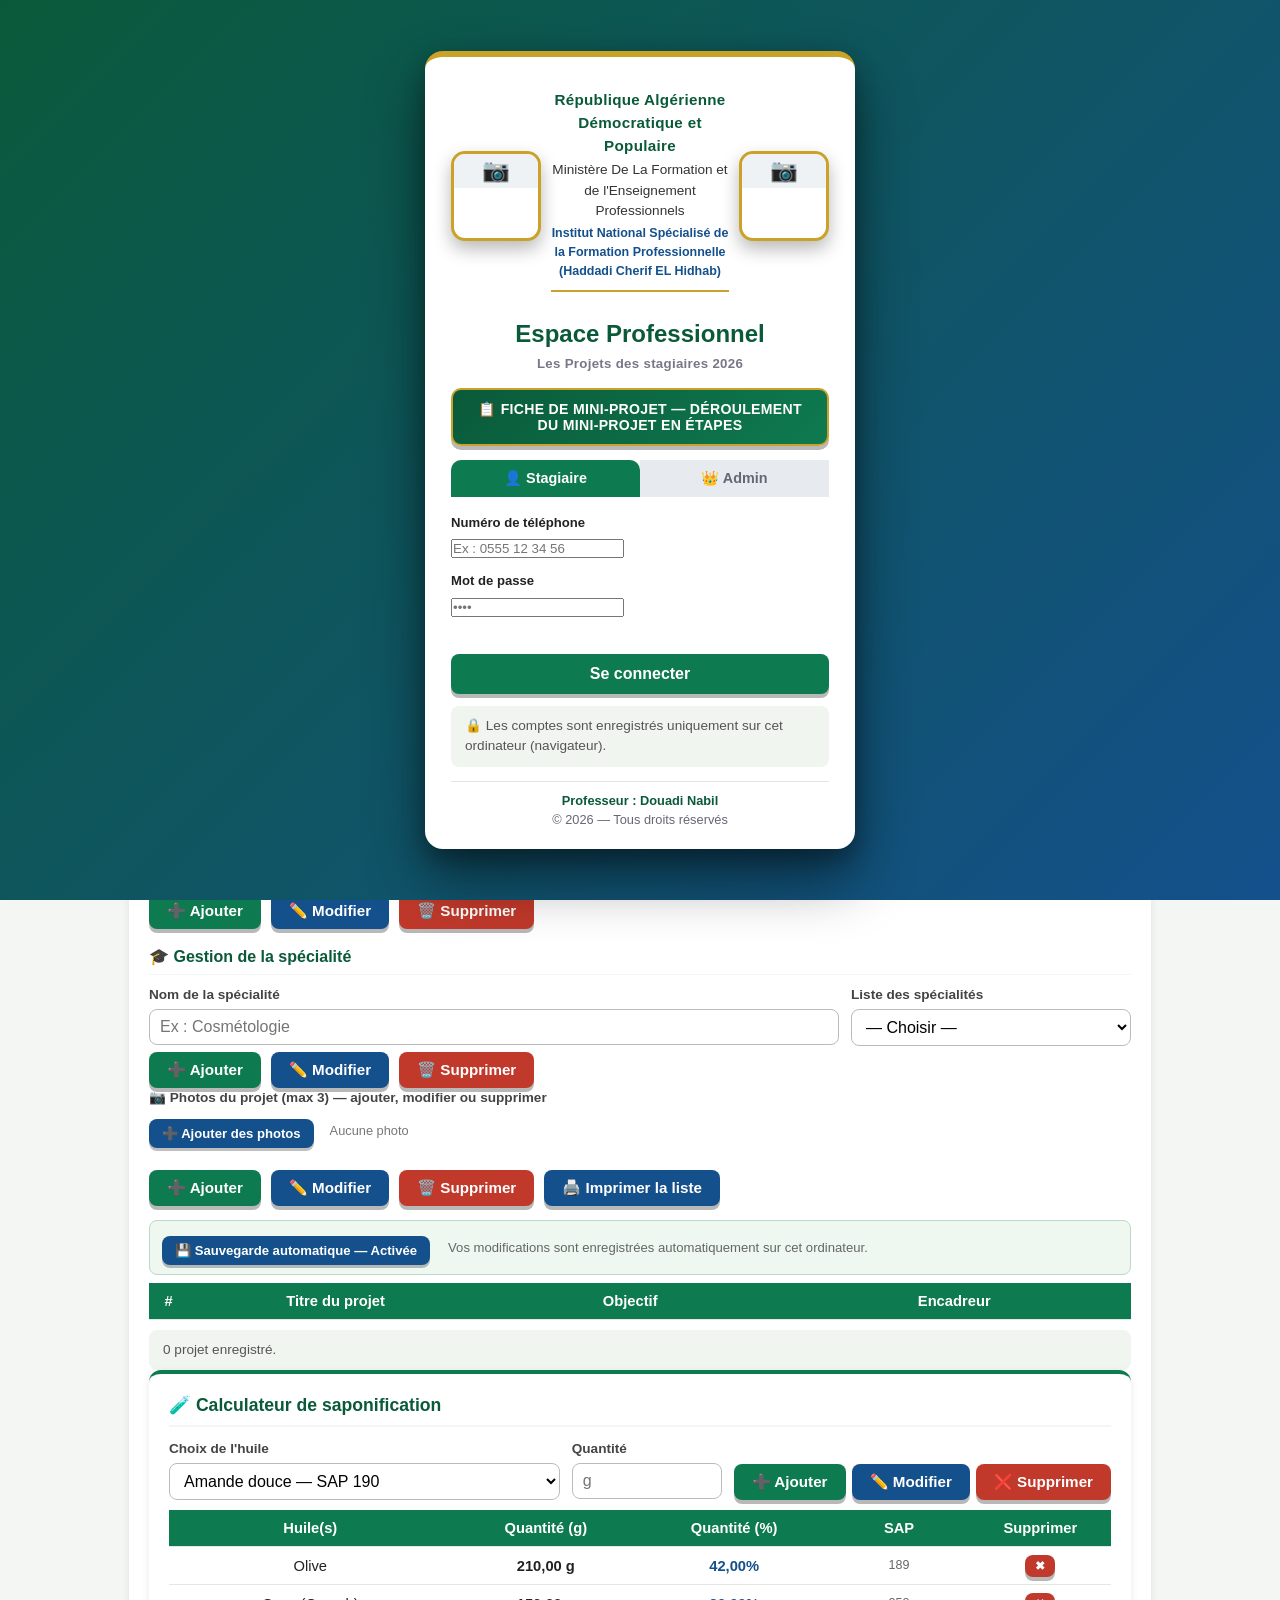
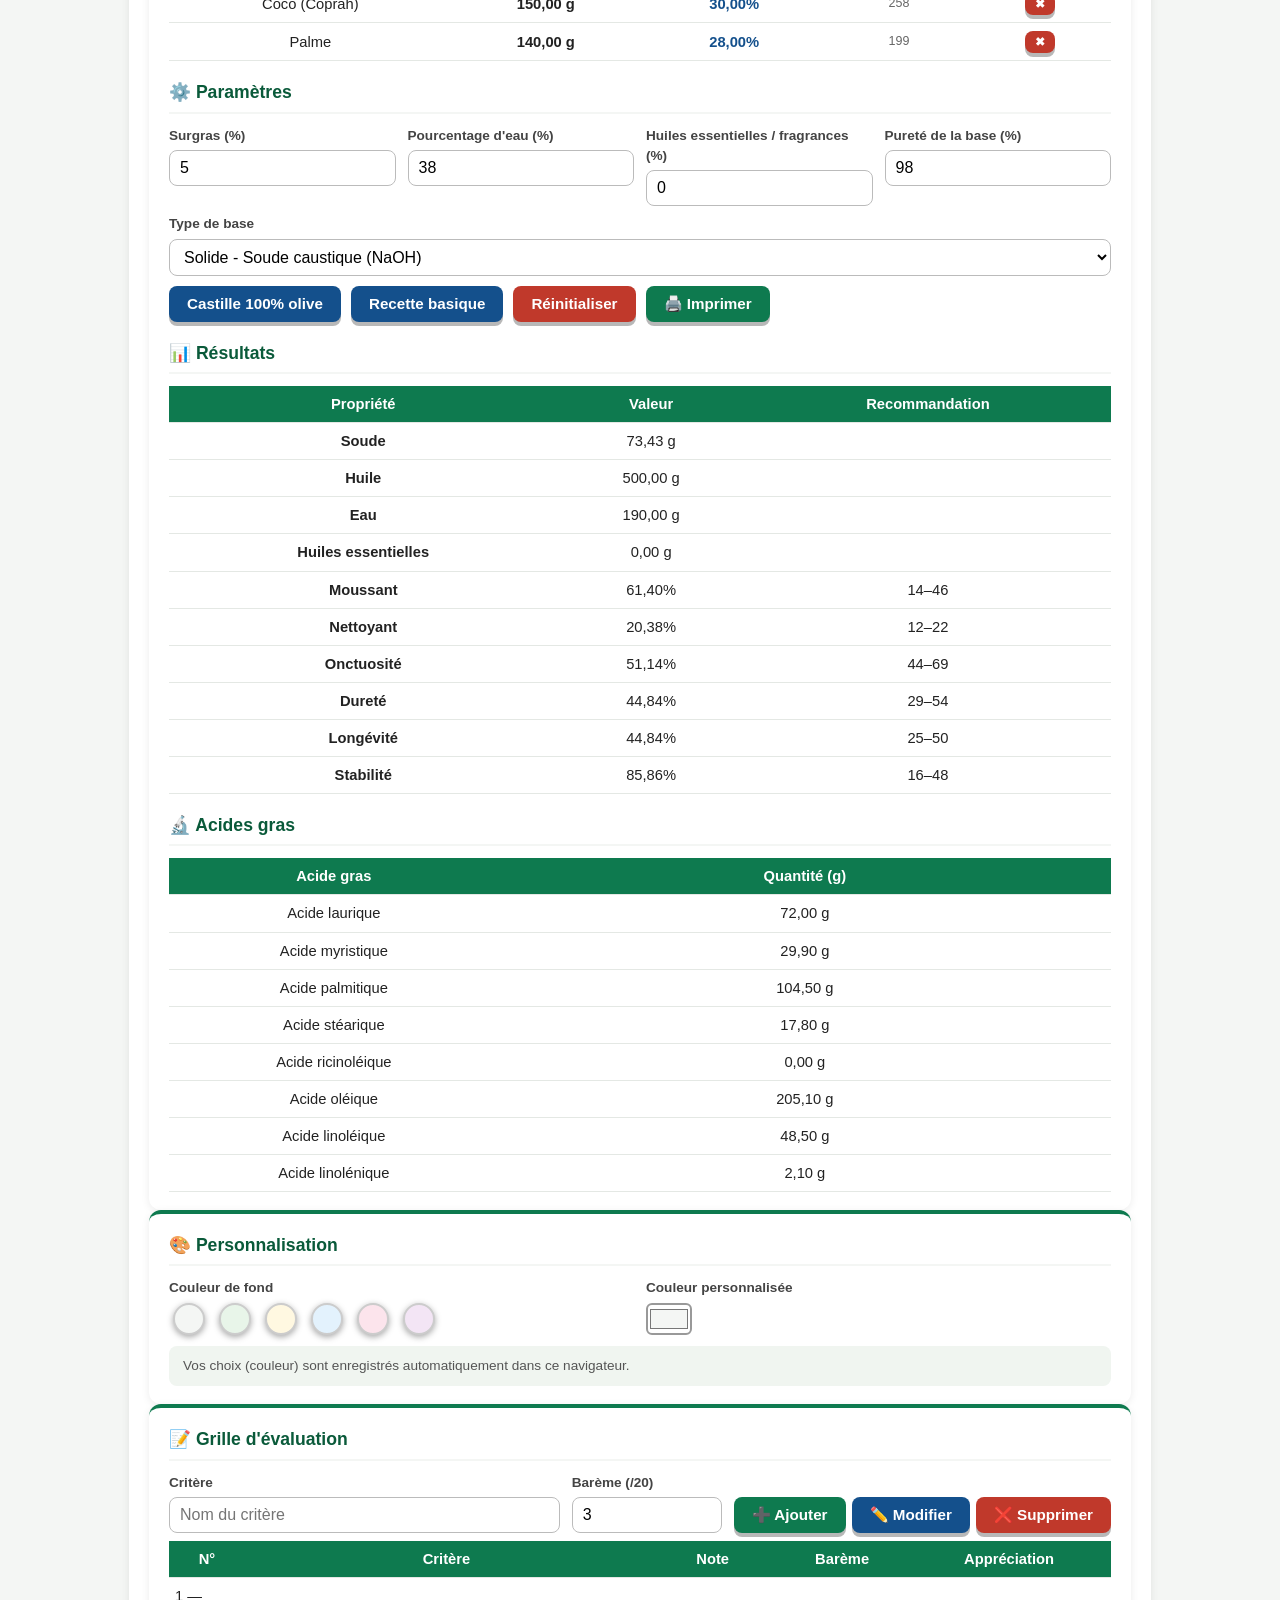
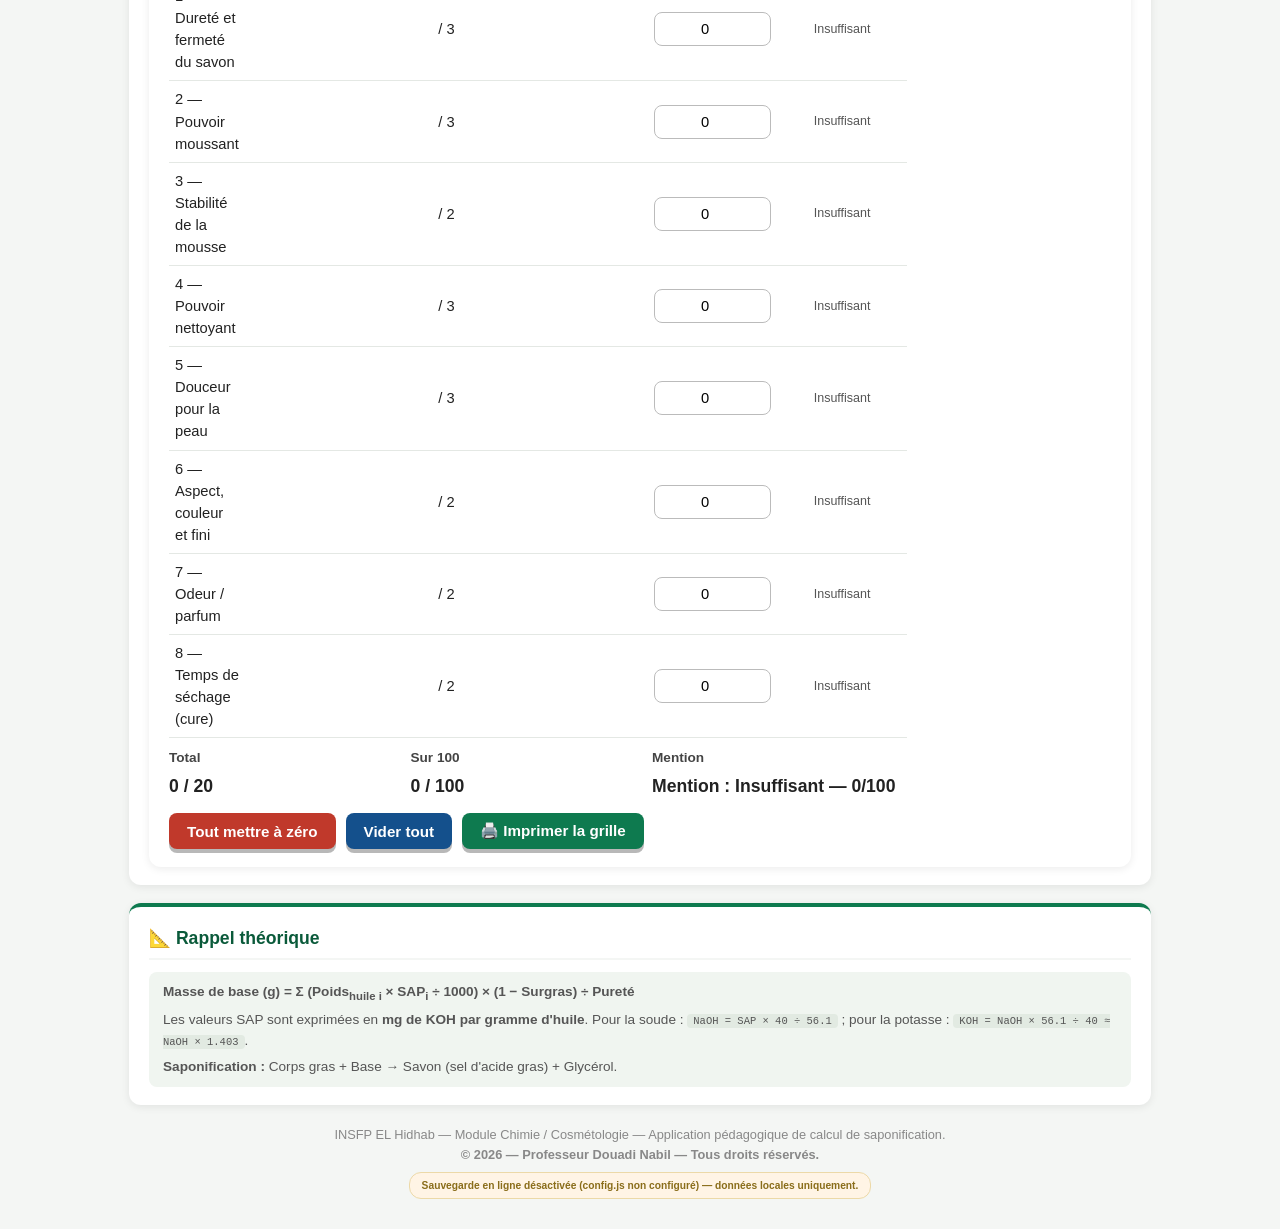
==== commit b4ce67e7: "Add files via upload" ====
--- a/index.html
+++ b/index.html
@@ -497,8 +497,10 @@
 
 <footer class="pied">
   INSFP EL Hidhab — Module Chimie / Cosmétologie — Application pédagogique de calcul de saponification.<br>
-  <b>© 2026 — Professeur Douadi Nabil — Tous droits réservés.</b>
+  <b>© 2026 — Professeur Douadi Nabil — Tous droits réservés.</b><br>
+  <span id="etatCloud" class="etat-cloud horsligne" title="État de la sauvegarde en ligne"></span>
 </footer>
+<script src="config.js"></script>
 <script src="script.js"></script>
 </body>
 </html>
--- a/style.css
+++ b/style.css
@@ -359,3 +359,9 @@
   }
   .chip-spec:hover{border-color:var(--vert);background:#eef7f0;}
   .chip-spec.active{background:var(--vert);color:#fff;border-color:var(--vert);}
+  .etat-cloud{
+    display:inline-block;margin-top:8px;padding:5px 12px;border-radius:12px;
+    font-size:.8em;font-weight:600;
+  }
+  .etat-cloud.enligne{background:#eef7f0;color:var(--vert-fonce);border:1px solid #bcd9c4;}
+  .etat-cloud.horsligne{background:#fff4e5;color:#8a6d1a;border:1px solid #ecd9a8;}
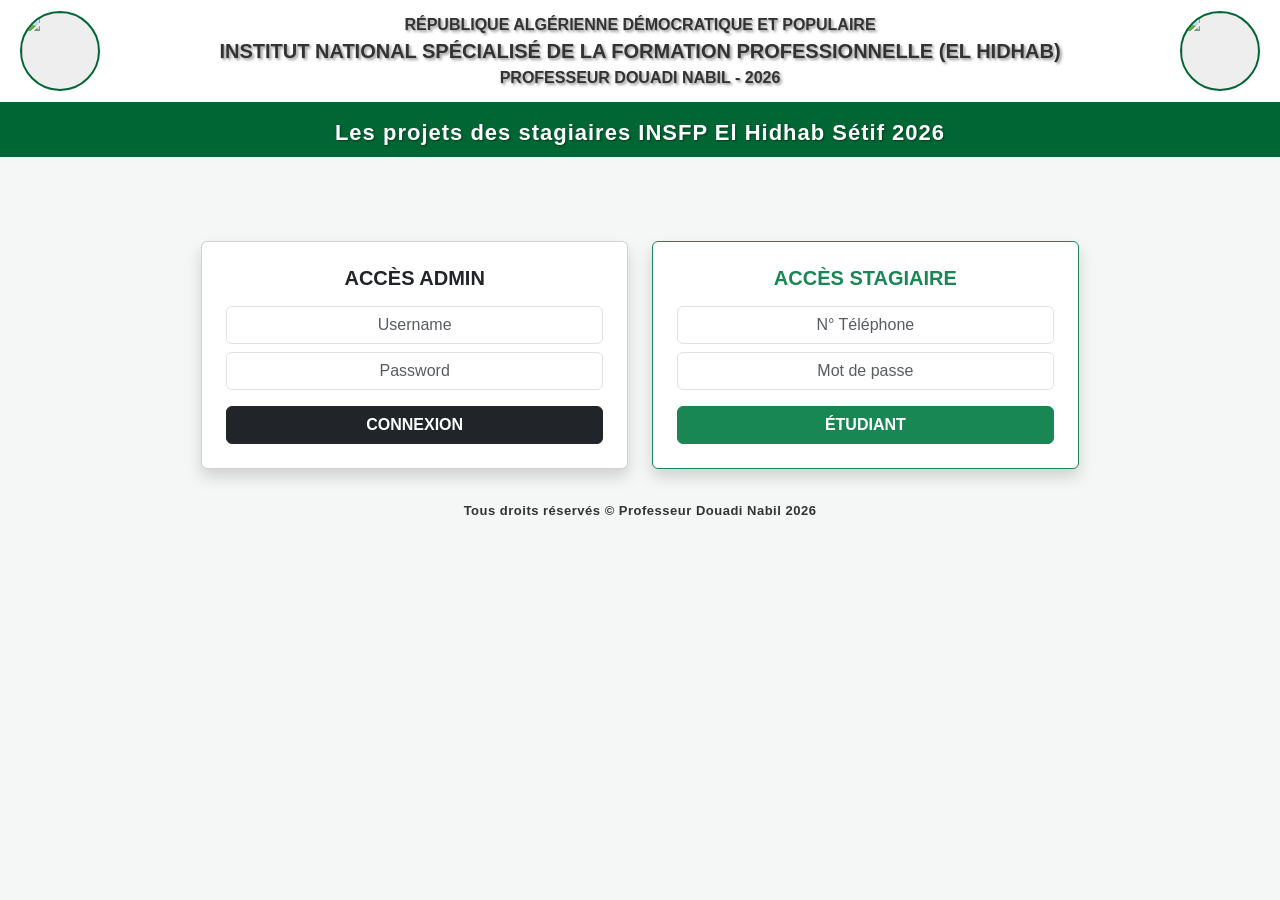
==== commit 2df1e223: "Add files via upload" ====
--- a/index.html
+++ b/index.html
@@ -1,506 +1,405 @@
-﻿<!DOCTYPE html>
+<!DOCTYPE html>
 <html lang="fr">
 <head>
-<meta charset="UTF-8">
-<meta name="viewport" content="width=device-width, initial-scale=1.0">
-<title>Les Projets des stagiaires 2026</title>
-<link rel="stylesheet" href="style.css">
+    <meta charset="UTF-8">
+    <meta name="viewport" content="width=device-width, initial-scale=1.0">
+    <title>INSFP EL HIDHAB - Prof Douadi Nabil 2026</title>
+    <link href="https://cdn.jsdelivr.net/npm/bootstrap@5.3.0/dist/css/bootstrap.min.css" rel="stylesheet">
+    <link rel="stylesheet" href="https://cdn.jsdelivr.net/npm/bootstrap-icons@1.10.5/font/bootstrap-icons.css">
+    <link rel="stylesheet" href="style.css">
 </head>
 <body>
 
-<div id="barreErreur" style="display:none;position:fixed;top:0;left:0;right:0;z-index:2000;background:#c0392b;color:#fff;padding:8px 14px;font-size:.85em;font-weight:600;"></div>
-
-<div id="ecranConnexion">
-  <div class="carte-login">
-    <div id="loginLogo" style="margin-bottom:8px;"></div>
-    <div class="ligne-photos-entete">
-      <div class="cadre-login-photo" id="cadrePhotoG" onclick="document.getElementById('fichierPhotoG').click()" title="Photo gauche — cliquer pour modifier">
-        <div id="boitePhotoG"></div>
-      </div>
-      <div class="entete-officielle" style="flex:1;">
-        <div class="rep">République Algérienne Démocratique et Populaire</div>
-        <div class="min">Ministère De La Formation et de l'Enseignement Professionnels</div>
-        <div class="ins">Institut National Spécialisé de la Formation Professionnelle (Haddadi Cherif EL Hidhab)</div>
-      </div>
-      <div class="cadre-login-photo" id="cadrePhotoD" onclick="document.getElementById('fichierPhotoD').click()" title="Photo droite — cliquer pour modifier">
-        <div id="boitePhotoD"></div>
-      </div>
+    <header class="official-header">
+        <div class="photo-wrap">
+            <img id="imgLeft" src="https://via.placeholder.com/80" class="header-photo">
+            <span class="photo-edit no-print d-none" onclick="changeHeaderImg('imgLeft')"><i class="bi bi-camera"></i></span>
+            <input type="file" id="fileLeft" accept="image/*" class="d-none" onchange="upImg('imgLeft', this)">
+        </div>
+        <div class="header-text">
+            <h6>RÉPUBLIQUE ALGÉRIENNE DÉMOCRATIQUE ET POPULAIRE</h6>
+            <h5>INSTITUT NATIONAL SPÉCIALISÉ DE LA FORMATION PROFESSIONNELLE (EL HIDHAB)</h5>
+            <h6>PROFESSEUR DOUADI NABIL - 2026</h6>
+        </div>
+        <div class="photo-wrap">
+            <img id="imgRight" src="https://via.placeholder.com/80" class="header-photo">
+            <span class="photo-edit no-print d-none" onclick="changeHeaderImg('imgRight')"><i class="bi bi-camera"></i></span>
+            <input type="file" id="fileRight" accept="image/*" class="d-none" onchange="upImg('imgRight', this)">
+        </div>
+    </header>
+
+    <div class="sub-header"><b id="subHeaderText">Les projets des stagiaires INSFP El Hidhab Sétif 2026</b></div>
+
+    <nav id="mainNav">
+        <div class="container d-flex justify-content-center flex-wrap">
+            <span class="nav-link" id="nav-stg" onclick="showPage('page-stg', this)">GESTION STAGIAIRES</span>
+            <span class="nav-link" id="nav-grille" onclick="showPage('page-grille', this)">GRILLE ÉVALUATION</span>
+            <span class="nav-link" onclick="showPage('page-calc', this)">CALCULATRICE SOAP</span>
+            <span class="nav-link" onclick="showPage('page-proj', this)">FICHE PROJET</span>
+            <span id="adminConfigTab" class="nav-link text-warning" onclick="showPage('page-config', this)">⚙️ CONFIG</span>
+            <button class="btn btn-danger btn-sm ms-lg-3" onclick="location.reload()">SORTIR</button>
+        </div>
+    </nav>
+
+    <div class="container-fluid mt-3">
+
+        <!-- PAGE ACCUEIL : CONNEXION -->
+        <section id="page-login" class="section active text-center">
+            <div class="row justify-content-center mt-5 gap-4">
+                <div class="col-md-4 card p-4 shadow">
+                    <h5 class="fw-bold mb-3">ACCÈS ADMIN</h5>
+                    <input type="text" id="userAdmin" class="form-control mb-2 text-center" placeholder="Username">
+                    <input type="password" id="passAdmin" class="form-control mb-3 text-center" placeholder="Password">
+                    <button onclick="loginAdmin()" class="btn btn-dark w-100 fw-bold">CONNEXION</button>
+                </div>
+                <div class="col-md-4 card p-4 shadow border-success">
+                    <h5 class="fw-bold text-success mb-3">ACCÈS STAGIAIRE</h5>
+                    <input type="text" id="userStg" class="form-control mb-2 text-center" placeholder="N° Téléphone">
+                    <input type="password" id="passStg" class="form-control mb-3 text-center" placeholder="Mot de passe">
+                    <button onclick="loginStg()" class="btn btn-success w-100 fw-bold">ÉTUDIANT</button>
+                </div>
+            </div>
+        </section>
+
+        <!-- 1. GESTION STAGIAIRES -->
+        <section id="page-stg" class="section">
+            <div class="row px-3">
+                <div class="col-md-4">
+                    <div class="card-panel">
+                        <h6 class="fw-bold text-success border-bottom pb-2 mb-3">Formulaire Stagiaire</h6>
+                        <input type="hidden" id="stgEditIdx" value="-1">
+                        <input type="text" id="stgNom" class="form-control form-control-sm mb-2" placeholder="Nom et Prénom">
+                        <input type="text" id="stgSpec" class="form-control form-control-sm mb-2" placeholder="Spécialité">
+                        <div class="row g-2 mb-2">
+                            <div class="col-6">
+                                <label class="small fw-bold">Semestre :</label>
+                                <select id="stgSem" class="form-select form-select-sm">
+                                    <option>S1</option><option>S2</option><option>S3</option><option>S4</option><option>S5</option>
+                                </select>
+                            </div>
+                            <div class="col-6">
+                                <label class="small fw-bold">Groupe :</label>
+                                <select id="stgGrp" class="form-select form-select-sm">
+                                    <script>for(let i=1;i<=10;i++) document.write(`<option>${i}</option>`);</script>
+                                </select>
+                            </div>
+                        </div>
+                        <input type="text" id="stgTel" class="form-control form-control-sm mb-2" placeholder="Téléphone" oninput="autoMdpStg()">
+                        <input type="text" id="stgMdp" class="form-control form-control-sm mb-3 bg-light" readonly placeholder="Mdp Auto">
+                        <div class="d-flex gap-2">
+                            <button onclick="saveStg()" id="btnStgSave" class="btn btn-success btn-sm w-100">Ajouter</button>
+                            <button onclick="clearStgForm()" class="btn btn-secondary btn-sm">Vider</button>
+                        </div>
+                    </div>
+                </div>
+                <div class="col-md-8">
+                    <table class="table table-custom table-sm shadow-sm">
+                        <thead><tr><th>Nom</th><th>Spec</th><th>Sem</th><th>Gr</th><th>Tél</th><th>Mdp</th><th>Action</th></tr></thead>
+                        <tbody id="tbodyStg"></tbody>
+                    </table>
+                </div>
+            </div>
+        </section>
+
+        <!-- 2. GRILLE EVALUATION -->
+        <section id="page-grille" class="section">
+            <div id="grilleAdminTools" class="card-panel no-print d-none">
+                <div class="row g-2 mb-3">
+                    <div class="col-md-10"><input type="text" id="editGTitle" class="form-control" oninput="updateGTitle(this.value)" placeholder="Titre de la grille"></div>
+                </div>
+                <div class="row g-2">
+                    <input type="hidden" id="editRowIdx" value="-1">
+                    <div class="col-md-3"><input type="text" id="inComp" class="form-control form-control-sm" placeholder="Compétence"></div>
+                    <div class="col-md-3"><input type="text" id="inCrit" class="form-control form-control-sm" placeholder="Critère"></div>
+                    <div class="col-md-4"><input type="text" id="inLevels" class="form-control form-control-sm" placeholder="Descriptions Exc, Bien, Moy, Ins (virgule)"></div>
+                    <div class="col-md-2 d-flex gap-1">
+                        <button onclick="saveGrilleRow()" id="btnGSave" class="btn btn-success btn-sm w-100">Ajouter</button>
+                        <button onclick="window.print()" class="btn btn-dark btn-sm"><i class="bi bi-printer"></i></button>
+                    </div>
+                </div>
+            </div>
+            <div class="card p-3 shadow bg-white">
+                <h5 id="displayGTitle" class="text-center fw-bold border p-2 mb-3 bg-light">FABRICATION DE SAVON À BASE DE CITRONNELLE</h5>
+                <table class="table table-custom table-bordered align-middle text-center">
+                    <thead>
+                        <tr>
+                            <th rowspan="2">N°</th><th rowspan="2">COMPÉTENCES</th><th rowspan="2">CRITÈRES</th><th colspan="4">NIVEAUX</th><th rowspan="2">/100</th><th rowspan="2">/20</th><th rowspan="2" class="no-print admin-only d-none">ACT</th>
+                        </tr>
+                        <tr class="small">
+                            <th class="bg-exc">Exc</th><th class="bg-bien">Bien</th><th class="bg-moy">Moy</th><th class="bg-ins">Ins</th>
+                        </tr>
+                    </thead>
+                    <tbody id="tbodyGrille"></tbody>
+                    <tfoot class="fw-bold"><tr><td colspan="7" class="text-end">TOTAL :</td><td id="t100">0</td><td id="t20" class="text-danger">0</td><td class="no-print admin-only d-none"></td></tr></tfoot>
+                </table>
+            </div>
+        </section>
+
+        <!-- 3. CALCULATRICE SOAP -->
+        <section id="page-calc" class="section">
+            <div class="container card p-4 shadow-sm">
+                <h5 class="fw-bold text-success border-bottom mb-4 text-center">CALCULATRICE DE SAPONIFICATION (NAOH)</h5>
+
+                <div id="soapAdminTools" class="card-panel no-print d-none mb-3">
+                    <div class="d-flex justify-content-between align-items-center border-bottom pb-2 mb-3">
+                        <h6 class="fw-bold text-success mb-0">Gestion de la Bibliothèque d'Huiles</h6>
+                        <button class="btn btn-sm btn-secondary" onclick="clearOilLibForm()">Nouvelle Huile</button>
+                    </div>
+                    <input type="hidden" id="oilEditLibIdx" value="-1">
+                    <div class="row g-2">
+                        <div class="col-md-4"><input type="text" id="inOilName" class="form-control form-control-sm" placeholder="Nom de l'huile"></div>
+                        <div class="col-md-2"><input type="number" step="0.001" id="inOilSap" class="form-control form-control-sm" placeholder="SAP NaOH"></div>
+                        <div class="col-md-2"><input type="number" step="0.001" id="inOilFap" class="form-control form-control-sm" placeholder="SAP KOH"></div>
+                        <div class="col-md-2"><input type="number" id="inOilIns" class="form-control form-control-sm" placeholder="INS"></div>
+                        <div class="col-md-2 d-flex gap-1">
+                            <button onclick="saveOilLib()" id="btnOilSave" class="btn btn-success btn-sm w-100">Ajouter</button>
+                        </div>
+                        <div class="col-12 small text-muted">Seuls les champs Nom et SAP NaOH sont obligatoires. INS est facultatif.</div>
+                    </div>
+                    <div class="table-responsive mt-3">
+                        <table class="table table-custom table-sm shadow-sm">
+                            <thead><tr><th>#</th><th>Huile</th><th>SAP NaOH</th><th>SAP KOH</th><th>INS</th><th class="no-print">MOD</th></tr></thead>
+                            <tbody id="tbodyOilLib"></tbody>
+                        </table>
+                    </div>
+                </div>
+
+                <div class="row g-3">
+                    <!-- Colonne 1 : Réglages + Choix huile -->
+                    <div class="col-md-3">
+                        <h6 class="fw-bold text-success border-bottom pb-1 mb-2">RÉGLAGES</h6>
+                        <label class="small fw-bold">Type de Soude</label>
+                        <select id="soapLye" class="form-select form-select-sm mb-2" onchange="runSoap()">
+                            <option value="0.141">NaOH (barres)</option>
+                            <option value="0.200">KOH (liquide)</option>
+                        </select>
+                        <label class="small fw-bold">Poids Total Huiles (g)</label>
+                        <input type="number" id="soapWeight" class="form-control form-control-sm mb-2" value="1000" oninput="runSoap()">
+                        <label class="small fw-bold">Surgraissage (%)</label>
+                        <input type="number" id="soapSF" class="form-control form-control-sm mb-2" value="5" oninput="runSoap()">
+                        <label class="small fw-bold">Eau (% des huiles)</label>
+                        <input type="number" id="soapWater" class="form-control form-control-sm mb-2" value="38" oninput="runSoap()">
+
+                        <h6 class="fw-bold text-success border-bottom pb-1 mt-3 mb-2">CHOISIR UNE HUILE</h6>
+                        <select id="oilSelect" class="form-select form-select-sm mb-2"></select>
+                        <div id="oilSelectedInfo" class="small text-muted border p-2 rounded mb-2">Sélectionnez une huile de la liste.</div>
+                        <button class="btn btn-success btn-sm w-100" onclick="addOilToRecipe()">+ Ajouter à la recette</button>
+                    </div>
+
+                    <!-- Colonne 2 : Liste de recette -->
+                    <div class="col-md-4 border-start">
+                        <div class="d-flex justify-content-between align-items-center">
+                            <h6 class="fw-bold text-success border-bottom pb-1 mb-2">MA RECETTE</h6>
+                            <button class="btn btn-sm btn-outline-danger" onclick="resetRecipe()">Réinitialiser</button>
+                        </div>
+                        <table class="table table-custom table-sm text-center shadow-sm">
+                            <thead><tr><th>Huile</th><th>%</th><th>g</th><th class="no-print">+/-</th></tr></thead>
+                            <tbody id="tbodyRecipe"></tbody>
+                            <tfoot><tr class="fw-bold"><td class="text-end">Totaux</td><td id="recTotPct">0</td><td id="recTotG">0</td><td class="no-print"></td></tr></tfoot>
+                        </table>
+                        <p id="recMsg" class="small text-danger d-none">Ajoutez au moins une huile ⚠</p>
+                        <div class="d-none" id="soapEditTools">
+                            <hr>
+                            <h6 class="small fw-bold text-success">Modifier la ligne :</h6>
+                            <input type="hidden" id="soapEditLineIdx" value="-1">
+                            <div class="row g-1">
+                                <div class="col-8"><input type="text" id="inLineNom" class="form-control form-control-sm" placeholder="Huile ou SAP" readonly></div>
+                                <div class="col-4"><input type="number" id="inLinePct" class="form-control form-control-sm" placeholder="%"></div>
+                            </div>
+                            <button class="btn btn-sm btn-primary w-100 mt-1" onclick="confirmEditLine()">Valider la modification</button>
+                        </div>
+                    </div>
+
+                    <!-- Colonne 3 : Résultats -->
+                    <div class="col-md-5">
+                        <h6 class="fw-bold text-success border-bottom pb-1 mb-2">RÉSULTATS</h6>
+                        <div class="soap-res shadow mb-3">
+                            <h6>QUANTITÉS</h6>
+                            <hr class="bg-white">
+                            SOUDE (NaOH) : <h2 id="resNaoh">0.00</h2> g<br>
+                            EAU : <h2 id="resEau">0.00</h2> g
+                        </div>
+                        <div id="qualitiesBox" class="card-panel">
+                            <h6 class="fw-bold text-success border-bottom pb-1 mb-2">QUALITÉS DU SAVON (estimation)</h6>
+                            <div id="qualitiesList"></div>
+                            <div class="small text-muted mt-2">INS référence ~160 · Sat:Unsat idéal ~40:60</div>
+                        </div>
+                    </div>
+                </div>
+            </div>
+        </section>
+
+        <!-- 4. FICHE PROJET -->
+        <section id="page-proj" class="section">
+            <div class="container card p-4 shadow border-0">
+                <h3 class="fw-bold text-success text-center">FICHE TECHNIQUE DU PROJET</h3>
+                <p class="text-center text-muted small">Affiche de présentation & fiche de fabrication - Dossier de l'élève</p>
+
+                <div class="row g-4">
+                    <!-- Formulaire -->
+                    <div class="col-md-5">
+                        <div class="card-panel">
+                            <h6 class="fw-bold text-success border-bottom pb-2 mb-3">Formulaire Fiche Projet</h6>
+                            <input type="hidden" id="projEditIdx" value="-1">
+                            <label class="small fw-bold">Nom du produit :</label>
+                            <input type="text" id="projTitre" class="form-control form-control-sm mb-2" placeholder="Ex : Savon au Moringa">
+                            <label class="small fw-bold">Choisir le stagiaire (remplissage auto) :</label>
+                            <select id="projStgSel" class="form-select form-select-sm mb-2" onchange="fillStgProj()">
+                                <option value="-1">-- Sélectionner un stagiaire --</option>
+                            </select>
+                            <label class="small fw-bold">Stagiaire :</label>
+                            <input type="text" id="projStg" class="form-control form-control-sm mb-2" placeholder="Nom et Prénom du stagiaire" readonly>
+                            <div class="row g-2 mb-2">
+                                <div class="col-6">
+                                    <label class="small fw-bold">Spécialité :</label>
+                                    <input type="text" id="projSpec" class="form-control form-control-sm" placeholder="Spécialité" readonly>
+                                </div>
+                                <div class="col-6">
+                                    <label class="small fw-bold">Groupe :</label>
+                                    <input type="text" id="projGrp" class="form-control form-control-sm" placeholder="Groupe">
+                                </div>
+                            </div>
+                            <div class="row g-2 mb-2">
+                                <div class="col-6">
+                                    <label class="small fw-bold">Date :</label>
+                                    <input type="date" id="projDate" class="form-control form-control-sm">
+                                </div>
+                                <div class="col-6">
+                                    <label class="small fw-bold">Quantité (g) :</label>
+                                    <input type="text" id="projQte" class="form-control form-control-sm" placeholder="Ex : 500 g">
+                                </div>
+                            </div>
+                            <label class="small fw-bold">Ingrédients / Formulation :</label>
+                            <div class="input-group input-group-sm mb-1">
+                                <input type="text" id="projIngInp" class="form-control" placeholder="Saisir un ingrédient (ex : huile de moringa)">
+                                <input type="hidden" id="projIngIdx" value="-1">
+                                <button class="btn btn-success" onclick="addIng()" id="btnIngSave">Ajouter</button>
+                            </div>
+                            <div id="projIngList" class="mb-2"></div>
+                            <label class="small fw-bold">Titre du procédé :</label>
+                            <input type="text" id="projProcTitre" class="form-control form-control-sm mb-2" placeholder="Ex : Procédé de fabrication du savon au Moringa">
+                            <label class="small fw-bold">Étapes de fabrication :</label>
+                            <div class="input-group input-group-sm mb-1">
+                                <input type="text" id="projStep" class="form-control" placeholder="Saisir une étape...">
+                                <input type="hidden" id="projStepIdx" value="-1">
+                                <button class="btn btn-success" onclick="addStep()" id="btnStepSave">Ajouter</button>
+                            </div>
+                            <div id="projStepsList" class="mb-2"></div>
+                            <label class="small fw-bold">Matériel utilisé :</label>
+                            <div class="input-group input-group-sm mb-1">
+                                <input type="text" id="projMatInp" class="form-control" placeholder="Saisir un matériel (ex : balance)">
+                                <input type="hidden" id="projMatIdx" value="-1">
+                                <button class="btn btn-success" onclick="addMat()" id="btnMatSave">Ajouter</button>
+                            </div>
+                            <div id="projMatList" class="mb-2"></div>
+                            <label class="small fw-bold">Présentation du produit (affiche) :</label>
+                            <textarea id="projDesc" class="form-control form-control-sm mb-2" rows="2" placeholder="Description, propriétés, utilisation du produit..."></textarea>
+                            <label class="small fw-bold">Photo du produit :</label>
+                            <div class="input-group input-group-sm mb-1">
+                                <input type="file" id="projPhoto" accept="image/*" class="form-control" onchange="prevProjPhoto(this)">
+                                <button class="btn btn-outline-danger" onclick="removeProjPhoto()" title="Supprimer la photo"><i class="bi bi-trash"></i></button>
+                            </div>
+                            <div id="projPhotoPrev" class="mb-2 text-center d-none">
+                                <img id="projPhotoImg" src="" class="img-thumbnail" style="max-height:140px">
+                                <div><button type="button" class="btn btn-sm btn-outline-danger mt-1" onclick="removeProjPhoto()"><i class="bi bi-trash"></i> Supprimer la photo</button></div>
+                            </div>
+                            <label class="small fw-bold">Pièces jointes :</label>
+                            <input type="file" id="projFile" class="form-control form-control-sm mb-3" multiple>
+                            <div class="d-flex gap-2">
+                                <button onclick="saveProj()" id="btnProjSave" class="btn btn-success btn-sm w-100">Ajouter</button>
+                                <button onclick="clearProjForm()" class="btn btn-secondary btn-sm">Vider</button>
+                            </div>
+                        </div>
+                    </div>
+
+                    <!-- Liste des fiches -->
+                    <div class="col-md-7">
+                        <div class="d-flex justify-content-between align-items-center mb-2 flex-wrap gap-1">
+                            <h6 class="fw-bold text-success mb-0">Fiches Projet Enregistrées</h6>
+                            <div class="d-flex gap-1">
+                                <button class="btn btn-sm btn-dark" onclick="downloadAllProj()"><i class="bi bi-download"></i> Télécharger tout</button>
+                                <button class="btn btn-sm btn-secondary" onclick="printProj()"><i class="bi bi-printer"></i> Imprimer</button>
+                            </div>
+                        </div>
+                        <table class="table table-custom table-sm shadow-sm">
+                            <thead><tr><th>Produit</th><th>Stagiaire</th><th>Quantité</th><th>Date</th><th class="no-print">Actions</th></tr></thead>
+                            <tbody id="tbodyProj"></tbody>
+                        </table>
+                        <!-- Aperçu détaillé de la fiche sélectionnée -->
+                        <div id="projDetail" class="card-panel mt-3 d-none">
+                            <h6 class="fw-bold text-success border-bottom pb-2 mb-2">Aperçu de la fiche</h6>
+                            <div class="small" id="projDetailBody"></div>
+                            <button class="btn btn-sm btn-dark mt-2" onclick="downloadOneProj(projDetailIdx)"><i class="bi bi-download"></i> Télécharger</button>
+                            <button class="btn btn-sm btn-secondary mt-2 ms-1" onclick="printOneProj(projDetailIdx)"><i class="bi bi-printer"></i> Imprimer cette fiche</button>
+                            <button class="btn btn-sm btn-outline-danger mt-2 ms-1" onclick="document.getElementById('projDetail').classList.add('d-none')">Fermer</button>
+                        </div>
+                    </div>
+                </div>
+            </div>
+        </section>
+
+        <!-- 5. CONFIG -->
+        <section id="page-config" class="section">
+            <div class="container card p-4 shadow-sm col-md-6">
+                <h5 class="fw-bold border-bottom text-center mb-4">Configuration de l'Interface</h5>
+
+                <div class="card-panel">
+                    <h6 class="fw-bold text-success border-bottom pb-2 mb-3">Logos & Documents</h6>
+                    <label class="fw-bold small">Logo Gauche :</label>
+                    <input type="file" class="form-control mb-3" onchange="upImg('imgLeft', this)">
+                    <label class="fw-bold small">Logo Droit :</label>
+                    <input type="file" class="form-control mb-3" onchange="upImg('imgRight', this)">
+                    <div class="d-flex gap-2">
+                        <button class="btn btn-success w-100" onclick="saveConfig()"><i class="bi bi-save"></i> Sauvegarder</button>
+                        <button class="btn btn-secondary w-100" onclick="resetConfig()">Réinitialiser</button>
+                    </div>
+                </div>
+
+                <div class="card-panel">
+                    <h6 class="fw-bold text-success border-bottom pb-2 mb-3">Couleurs de l'Interface</h6>
+                    <div class="mb-3">
+                        <label class="fw-bold small">Couleur principale (vert/accents) :</label>
+                        <input type="color" id="cfgPrimary" class="form-control form-control-color w-100" value="#006633" onchange="previewColors()">
+                    </div>
+                    <div class="mb-3">
+                        <label class="fw-bold small">Couleur de la barre de navigation :</label>
+                        <input type="color" id="cfgNav" class="form-control form-control-color w-100" value="#2c3e50" onchange="previewColors()">
+                    </div>
+                    <div class="mb-3">
+                        <label class="fw-bold small">Couleur de fond :</label>
+                        <input type="color" id="cfgBody" class="form-control form-control-color w-100" value="#f4f7f6" onchange="previewColors()">
+                    </div>
+                    <div class="mb-3">
+                        <label class="fw-bold small">Thème rapide :</label>
+                        <div class="d-flex gap-2 flex-wrap">
+                            <button class="btn btn-sm btn-outline-success" onclick="applyTheme('#006633','#2c3e50','#f4f7f6')">Vert classique</button>
+                            <button class="btn btn-sm btn-outline-primary" onclick="applyTheme('#0d47a1','#1a237e','#e8eaf6')">Bleu</button>
+                            <button class="btn btn-sm btn-outline-danger" onclick="applyTheme('#b71c1c','#4a0000','#ffebee')">Rouge</button>
+                            <button class="btn btn-sm btn-outline-dark" onclick="applyTheme('#1b5e20','#111','#eceff1')">Noir/Vert</button>
+                            <button class="btn btn-sm btn-outline-warning" onclick="applyTheme('#e65100','#4e342e','#fff8e1')">Orange</button>
+                        </div>
+                    </div>
+                    <div class="mb-3">
+                        <label class="fw-bold small">Texte de la bannière (sous l'en-tête) :</label>
+                        <input type="text" id="cfgSubText" class="form-control form-control-sm" value="Les projets des stagiaires INSFP El Hidhab Sétif 2026">
+                    </div>
+                    <div class="mb-3">
+                        <label class="fw-bold small">Taille du texte de la bannière :</label>
+                        <input type="range" id="cfgSubSize" min="14" max="40" value="22" class="form-range" oninput="document.getElementById('subHeaderText').style.fontSize=this.value+'px'">
+                        <span class="small" id="cfgSubSizeLbl">22 px</span>
+                    </div>
+                    <button class="btn btn-success w-100" onclick="saveConfig()"><i class="bi bi-save"></i> Sauvegarder les couleurs</button>
+                </div>
+
+                <button class="btn btn-dark w-100 mt-3" onclick="showPage('page-stg')">Retour</button>
+            </div>
+        </section>
+
     </div>
-    <input type="file" id="fichierPhotoG" accept="image/*" hidden>
-    <input type="file" id="fichierPhotoD" accept="image/*" hidden>
-    <h2>Espace Professionnel</h2>
-    <p class="sous titre-modifiable" title="Cliquer pour modifier ce titre">Les Projets des stagiaires 2026</p>
-    <div class="mini-projet-login">
-      <button type="button" class="btn mini-projet-bouton" onclick="basculerFicheMiniProjet('ficheMiniProjetLogin')">
-        📋 FICHE DE MINI-PROJET — Déroulement du mini-projet en étapes
-      </button>
-      <div class="fiche-mini-projet" id="ficheMiniProjetLogin" style="display:none;">
-        <div class="mp-steps">
-          <button type="button" class="mp-step active" onclick="afficherEtapeMini(0,this)"><span class="mp-num">1</span><span class="mp-label">ÉTAPE 1 — PLANIFICATION</span></button>
-          <button type="button" class="mp-step" onclick="afficherEtapeMini(1,this)"><span class="mp-num">2</span><span class="mp-label">ÉTAPE 2 — PRÉPARATION</span></button>
-          <button type="button" class="mp-step" onclick="afficherEtapeMini(2,this)"><span class="mp-num">3</span><span class="mp-label">ÉTAPE 3 — FABRICATION</span></button>
-          <button type="button" class="mp-step" onclick="afficherEtapeMini(3,this)"><span class="mp-num">4</span><span class="mp-label">ÉTAPE 4 — CONTRÔLE QUALITÉ</span></button>
-          <button type="button" class="mp-step" onclick="afficherEtapeMini(4,this)"><span class="mp-num">5</span><span class="mp-label">ÉTAPE 5 — VALORISATION</span></button>
-        </div>
-        <div class="mp-detail">
-          <div class="mp-detail-titre">ÉTAPE 1 — PLANIFICATION</div>
-          <div class="mp-detail-texte">Définition du thème du mini-projet, des objectifs attendus, des ressources nécessaires (matériaux, outils, matières premières) et du planning de réalisation.</div>
-        </div>
-      </div>
-    </div>
-    <div class="tabs-login">
-      <button type="button" id="ongletConnexion" class="actif" onclick="basculerOnglet('connexion')">👤 Stagiaire</button>
-      <button type="button" id="ongletAdmin" onclick="basculerOnglet('admin')">👑 Admin</button>
-    </div>
-    <form id="formPrincipal">
-      <div class="champ-login">
-        <label>Numéro de téléphone</label>
-        <input type="password" id="logTel" maxlength="14" autocomplete="off" placeholder="Ex : 0555 12 34 56">
-      </div>
-      <div class="champ-login">
-        <label>Mot de passe</label>
-        <input type="password" id="logMdp" maxlength="4" placeholder="••••">
-      </div>
-      <div id="erreurLogin"></div>
-      <button type="submit" class="btn btn-login" id="btnLogin">Se connecter</button>
-    </form>
-    <form id="formAdmin" style="display:none;">
-      <div class="champ-login">
-        <label>Nom d'utilisateur administrateur</label>
-        <input type="password" id="admUser" autocomplete="off" placeholder="Identifiant">
-      </div>
-      <div class="champ-login">
-        <label>Mot de passe</label>
-        <input type="password" id="admMdp" placeholder="••••••••">
-      </div>
-      <div id="erreurAdmin" style="color:var(--rouge);font-size:.85em;min-height:18px;text-align:center;margin-bottom:6px;font-weight:600;"></div>
-      <button type="submit" class="btn btn-login">Se connecter en tant qu'administrateur</button>
-      <p style="text-align:center;margin-top:10px;font-size:.78em;">
-        <a href="#" onclick="reinitialiserAdmin();return false;" style="color:#999;">Mot de passe oublié ?</a>
-      </p>
-    </form>
-    <p class="note-pedago" style="margin-top:12px;">
-      🔒 Les comptes sont enregistrés uniquement sur cet ordinateur (navigateur).
-    </p>
-    <div class="pied-login">
-      <div><b>Professeur : Douadi Nabil</b></div>
-      <div>© 2026 — Tous droits réservés</div>
-    </div>
-  </div>
-</div>
-
-<header class="entete">
-  <span class="badge-date" id="dateJour"></span>
-  <div class="badge-user" id="badgeUser" hidden>
-    <span id="texteUser"></span>
-    <button class="btn-sortie" onclick="deconnexion()">Quitter</button>
-  </div>
-  <div class="entete-flex">
-    <div class="cadre-media" id="cadreLogo" onclick="document.getElementById('fichierLogo').click()" title="Cliquer pour changer la photo 1">
-      <div id="boiteLogo"></div>
-      <span class="modif">🖼️ Photo 1</span>
-    </div>
-    <div class="titres-centre">
-      <h1>République Algérienne Démocratique et Populaire</h1>
-      <h2>Ministère De La Formation et de l'Enseignement Professionnels</h2>
-      <h3>Institut National Spécialisé de la Formation Professionnelle (EL Hidhab)</h3>
-      <div class="titre-app">🧼 Calculatrice de Saponification</div>
-      <div class="prof">Professeur : Douadi Nabil</div>
-    </div>
-  </div>
-  <input type="file" id="fichierLogo" accept="image/*" hidden>
-</header>
-
-<div class="entete-impression">
-  <div class="rep">République Algérienne Démocratique et Populaire</div>
-  <div class="min">Ministère De La Formation et de l'Enseignement Professionnels</div>
-  <div class="ins">Institut National Spécialisé de la Formation Professionnelle (EL Hidhab)</div>
-</div>
-
-<main class="conteneur">
-
-  <section class="carte pleine" id="blocProjets">
-    <h2>📋 Formulaire Projet</h2>
-    <div class="ligne-champs">
-      <div class="champ">
-        <label>Titre du projet (à remplir)</label>
-        <input type="text" id="prjTitre" maxlength="140" placeholder="Ex : Fabrication artisanale du savon de Castille">
-      </div>
-    </div>
-    <div class="ligne-champs">
-      <div class="champ">
-        <label>Objectif du projet (à remplir)</label>
-        <textarea id="prjObjectif" rows="2" maxlength="300" placeholder="But principal du projet, résultats attendus..."></textarea>
-      </div>
-    </div>
-    <div class="ligne-champs">
-      <div class="champ">
-        <label>Encadreur / Formateur</label>
-        <input type="text" id="prjEncadrant" placeholder="Ex : Douadi Nabil">
-      </div>
-    </div>
-    <div class="ligne-champs">
-      <div class="champ">
-        <label>Description du projet</label>
-        <textarea id="prjDesc" rows="3" placeholder="Méthodes, étapes de fabrication, résultats obtenus..."></textarea>
-      </div>
-    </div>
-    <h3>🪪 Fiche du stagiaire</h3>
-    <datalist id="listeSpecs">
-      <option value="Cosmétologie"></option>
-      <option value="Esthétique"></option>
-      <option value="Coiffure"></option>
-      <option value="Couture"></option>
-      <option value="Cuisine"></option>
-      <option value="Pâtisserie"></option>
-    </datalist>
-    <div class="ligne-champs">
-      <div class="champ">
-        <label>1 — Nom du stagiaire</label>
-        <input type="text" id="ficNom" placeholder="Nom">
-      </div>
-      <div class="champ">
-        <label>Prénom</label>
-        <input type="text" id="ficPrenom" placeholder="Prénom">
-      </div>
-      <div class="champ" style="max-width:120px;">
-        <label>3 — Semestre</label>
-        <select id="ficSem">
-          <option value="">—</option>
-          <option value="S1">S1</option>
-          <option value="S2">S2</option>
-          <option value="S3">S3</option>
-          <option value="S4">S4</option>
-          <option value="S5">S5</option>
-        </select>
-      </div>
-      <div class="champ" style="max-width:110px;">
-        <label>4 — Groupe</label>
-        <select id="ficGroupe">
-          <option value="">—</option>
-          <option value="1">1</option>
-          <option value="2">2</option>
-          <option value="3">3</option>
-          <option value="4">4</option>
-          <option value="5">5</option>
-          <option value="6">6</option>
-          <option value="7">7</option>
-          <option value="8">8</option>
-          <option value="9">9</option>
-          <option value="10">10</option>
-        </select>
-      </div>
-    </div>
-    <div class="ligne-champs">
-      <div class="champ">
-        <label>2 — Spécialité</label>
-        <input type="text" id="ficSpec" list="listeSpecs" placeholder="Ex : Cosmétologie">
-      </div>
-      <div class="champ">
-        <label>5 — Numéro de téléphone (à remplir)</label>
-        <input type="tel" id="ficTel" maxlength="14" placeholder="05XX XX XX XX" oninput="document.getElementById('ficMdp').value=this.value.replace(/\D/g,'').slice(-4);">
-      </div>
-      <div class="champ" style="max-width:160px;">
-        <label>6 — Mot de passe (4 derniers chiffres)</label>
-        <input type="text" id="ficMdp" maxlength="4" placeholder="Auto">
-      </div>
-    </div>
-    <div class="ligne-champs">
-      <div class="champ" style="max-width:300px;">
-        <label>📋 Stagiaires enregistrés</label>
-        <select id="ficStagiaireSelect" class="mini-select" style="margin-top:0;" onchange="chargerStagiaireFiche()">
-          <option value="">— Choisir un stagiaire —</option>
-        </select>
-      </div>
-    </div>
-    <div class="actions" style="margin-top:6px;">
-      <button class="btn" onclick="ajouterStagiaireFiche()">➕ Ajouter</button>
-      <button class="btn secondaire" onclick="modifierStagiaireFiche()">✏️ Modifier</button>
-      <button class="btn danger" onclick="supprimerStagiaireFiche()">🗑️ Supprimer</button>
-      <span id="msgFicheStagiaire" style="align-self:center;font-size:.8em;color:var(--vert-fonce);font-weight:600;"></span>
-    </div>
-    <h3>🎓 Gestion de la spécialité</h3>
-    <div class="ligne-champs">
-      <div class="champ">
-        <label>Nom de la spécialité</label>
-        <input type="text" id="ficSpecManage" list="listeSpecs" placeholder="Ex : Cosmétologie">
-      </div>
-      <div class="champ" style="max-width:280px;">
-        <label>Liste des spécialités</label>
-        <select id="ficSpecSelect" class="mini-select" style="margin-top:0;" onchange="chargerSpecFiche()">
-          <option value="">— Choisir —</option>
-        </select>
-      </div>
-    </div>
-    <div class="actions" style="margin-top:6px;">
-      <button class="btn" onclick="ajouterSpecFiche()">➕ Ajouter</button>
-      <button class="btn secondaire" onclick="modifierSpecFiche()">✏️ Modifier</button>
-      <button class="btn danger" onclick="supprimerSpecFiche()">🗑️ Supprimer</button>
-      <span id="msgFicheSpec" style="align-self:center;font-size:.8em;color:var(--vert-fonce);font-weight:600;"></span>
-    </div>
-    <div class="ligne-champs">
-      <div class="champ">
-        <label>📷 Photos du projet (max 3) — ajouter, modifier ou supprimer</label>
-        <div class="actions" style="margin-top:4px;">
-          <button type="button" class="mini-btn" onclick="document.getElementById('prjPhotos').click()">➕ Ajouter des photos</button>
-          <input type="file" id="prjPhotos" accept="image/*" multiple hidden>
-          <span id="prjPhotosInfo" style="font-size:.8em;color:#777;align-self:center;">Aucune photo</span>
-        </div>
-        <div id="prjPhotosApercu" style="display:flex;gap:10px;flex-wrap:wrap;margin-top:8px;"></div>
-      </div>
-    </div>
-    <div class="actions">
-      <button class="btn" onclick="ajouterProjet()">➕ Ajouter</button>
-      <button class="btn secondaire" onclick="modifierProjet()">✏️ Modifier</button>
-      <button class="btn danger" onclick="supprimerProjet()">🗑️ Supprimer</button>
-      <button class="btn secondaire" onclick="imprimerProjets()">🖨️ Imprimer la liste</button>
-    </div>
-    <div class="autosave-bar">
-      <button type="button" class="mini-btn" id="btnAutoSauvegarde" onclick="basculerAutoSauvegarde()">💾 Sauvegarde automatique — Activée</button>
-      <span id="autoSauvInfo" style="align-self:center;font-size:.82em;color:#666;">Vos modifications sont enregistrées automatiquement sur cet ordinateur.</span>
-    </div>
-    <table id="tblProjets">
-      <thead>
-        <tr>
-          <th style="width:4%;">#</th>
-          <th style="width:30%;">Titre du projet</th>
-          <th style="width:30%;">Objectif</th>
-          <th>Encadreur</th>
-        </tr>
-      </thead>
-      <tbody id="corpsProjets"></tbody>
-    </table>
-    <div class="note-pedago" id="compteProjets">0 projet enregistré.</div>
-  
-
-
-  <section class="carte pleine" id="blocIngrParams">
-    <h2>🧪 Calculateur de saponification</h2>
-
-    <div class="ligne-champs">
-      <div class="champ" style="flex:3;">
-        <label>Choix de l'huile</label>
-        <select id="formHuile"></select>
-      </div>
-      <div class="champ" style="max-width:160px;">
-        <label>Quantité</label>
-        <input type="number" id="formPoids" min="1" step="1" placeholder="g">
-      </div>
-      <div style="display:flex;align-items:end;gap:6px;">
-        <button type="button" class="btn" onclick="ajouterIngredient()">➕ Ajouter</button>
-        <button type="button" class="btn secondaire" onclick="modifierIngredient()">✏️ Modifier</button>
-        <button type="button" class="btn danger" onclick="supprimerIngredient()">❌ Supprimer</button>
-      </div>
-    </div>
-
-    <div class="note-pedago" id="infoHuileSelect" style="display:none;background:var(--fond);padding:8px 12px;border-radius:8px;border:1px solid #ddd;margin-top:6px;">
-      <b id="infoHuileNom"></b> — SAP : <b id="infoHuileSAP"></b> —
-      Moussant : <b id="infoHuileMouss"></b> — Nettoyant : <b id="infoHuileNett"></b> —
-      Onctuosité : <b id="infoHuileOnct"></b> — Dureté : <b id="infoHuileDurt"></b> —
-      Longévité : <b id="infoHuileLong"></b> — Stabilité : <b id="infoHuileStab"></b>
-    </div>
-
-    <table style="margin-top:10px;">
-      <thead>
-        <tr>
-          <th style="width:30%;">Huile(s)</th>
-          <th style="width:20%;">Quantité (g)</th>
-          <th style="width:20%;">Quantité (%)</th>
-          <th style="width:15%;">SAP</th>
-          <th style="width:15%;">Supprimer</th>
-        </tr>
-      </thead>
-      <tbody id="corpsTable"></tbody>
-    </table>
-    <div class="erreur" id="msgErreur"></div>
-
-    <h2 style="margin-top:18px;">⚙️ Paramètres</h2>
-    <div class="ligne-champs">
-      <div class="champ">
-        <label>Surgras (%)</label>
-        <input type="number" id="surgras" value="5" min="0" max="20" step="0.5">
-      </div>
-      <div class="champ">
-        <label>Pourcentage d'eau (%)</label>
-        <input type="number" id="eauPct" value="38" min="20" max="60" step="1">
-      </div>
-      <div class="champ">
-        <label>Huiles essentielles / fragrances (%)</label>
-        <input type="number" id="hePct" value="0" min="0" max="5" step="0.5">
-      </div>
-      <div class="champ">
-        <label>Pureté de la base (%)</label>
-        <input type="number" id="purete" value="98" min="80" max="100" step="1">
-      </div>
-    </div>
-    <div class="ligne-champs" style="margin-top:8px;">
-      <div class="champ">
-        <label>Type de base</label>
-        <select id="typeBase">
-          <option value="naoh">Solide - Soude caustique (NaOH)</option>
-          <option value="koh">Liquide - Potasse caustique (KOH)</option>
-        </select>
-      </div>
-    </div>
-    <div class="actions" style="margin-top:10px;">
-      <button class="btn secondaire" onclick="preset('castille')">Castille 100% olive</button>
-      <button class="btn secondaire" onclick="preset('basique')">Recette basique</button>
-      <button class="btn danger" onclick="toutEffacer()">Réinitialiser</button>
-      <button class="btn" onclick="imprimerResultats()">🖨️ Imprimer</button>
-    </div>
-
-    <div id="blocResultats" style="display:none; margin-top:18px;">
-      <h2>📊 Résultats</h2>
-      <table>
-        <thead><tr><th>Propriété</th><th>Valeur</th><th>Recommandation</th></tr></thead>
-        <tbody id="corpsResultats"></tbody>
-      </table>
-    </div>
-
-    <div id="blocProprietes" style="display:none; margin-top:18px;">
-      <h2>🔬 Acides gras</h2>
-      <table>
-        <thead><tr><th style="width:35%;">Acide gras</th><th>Quantité (g)</th></tr></thead>
-        <tbody id="corpsAcides"></tbody>
-      </table>
-    </div>
-  </section>
-
-  <section class="carte" id="blocPerso">
-    <h2>🎨 Personnalisation</h2>
-    <div class="ligne-champs">
-      <div class="champ">
-        <label>Couleur de fond</label>
-        <div style="display:flex;gap:6px;flex-wrap:wrap;margin-top:4px;">
-          <span class="swatch" data-fond="#f4f6f4" style="width:32px;height:32px;border-radius:50%;background:#f4f6f4;border:2px solid #ccc;cursor:pointer;"></span>
-          <span class="swatch" data-fond="#e8f5e9" style="width:32px;height:32px;border-radius:50%;background:#e8f5e9;border:2px solid #ccc;cursor:pointer;"></span>
-          <span class="swatch" data-fond="#fff8e1" style="width:32px;height:32px;border-radius:50%;background:#fff8e1;border:2px solid #ccc;cursor:pointer;"></span>
-          <span class="swatch" data-fond="#e3f2fd" style="width:32px;height:32px;border-radius:50%;background:#e3f2fd;border:2px solid #ccc;cursor:pointer;"></span>
-          <span class="swatch" data-fond="#fce4ec" style="width:32px;height:32px;border-radius:50%;background:#fce4ec;border:2px solid #ccc;cursor:pointer;"></span>
-          <span class="swatch" data-fond="#f3e5f5" style="width:32px;height:32px;border-radius:50%;background:#f3e5f5;border:2px solid #ccc;cursor:pointer;"></span>
-        </div>
-      </div>
-      <div class="champ">
-        <label>Couleur personnalisée</label>
-        <input type="color" id="apercuFond" value="#f4f6f4">
-      </div>
-    </div>
-    <div class="note-pedago">Vos choix (couleur) sont enregistrés automatiquement dans ce navigateur.</div>
-  </section>
-
-  <section class="carte" id="blocEvaluation">
-    <h2>📝 Grille d'évaluation</h2>
-    <div class="ligne-champs">
-      <div class="champ" style="flex:3;">
-        <label>Critère</label>
-        <input type="text" id="evCritNom" placeholder="Nom du critère">
-      </div>
-      <div class="champ" style="max-width:120px;">
-        <label>Barème (/20)</label>
-        <input type="number" id="evCritMax" min="0.5" max="20" step="0.5" value="3">
-      </div>
-      <div style="display:flex;align-items:end;gap:6px;">
-        <button type="button" class="btn" onclick="ajouterCritere()">➕ Ajouter</button>
-        <button type="button" class="btn secondaire" onclick="modifierCritere()">✏️ Modifier</button>
-        <button type="button" class="btn danger" onclick="supprimerCritere()">❌ Supprimer</button>
-      </div>
-    </div>
-    <table>
-      <thead>
-        <tr>
-          <th style="width:6%;">N°</th>
-          <th style="width:44%;">Critère</th>
-          <th style="width:14%;">Note</th>
-          <th style="width:14%;">Barème</th>
-          <th style="width:22%;">Appréciation</th>
-        </tr>
-      </thead>
-      <tbody id="corpsEval"></tbody>
-    </table>
-    <div class="ligne-champs" style="margin-top:10px;">
-      <div class="champ">
-        <label>Total</label>
-        <div id="totalSur20" style="font-weight:800;font-size:1.1em;">0 / 0</div>
-      </div>
-      <div class="champ">
-        <label>Sur 100</label>
-        <div id="totalSur100" style="font-weight:800;font-size:1.1em;">0 / 100</div>
-      </div>
-      <div class="champ" style="flex:2;">
-        <label>Mention</label>
-        <div id="mentionEval" style="font-weight:800;font-size:1.1em;">-</div>
-      </div>
-    </div>
-    <div class="actions">
-      <button class="btn danger" onclick="toutZeroEval()">Tout mettre à zéro</button>
-      <button class="btn secondaire" onclick="viderEval()">Vider tout</button>
-      <button class="btn" onclick="imprimerEvaluation()">🖨️ Imprimer la grille</button>
-    </div>
-  </section>
-
-
-
-</section>
-
-</section>
-
-  <section class="carte pleine" id="blocAdminMdp" style="display:none;border-top-color:var(--or);">
-    <h2>🔐 Administration — Modifier les identifiants</h2>
-    <div class="ligne-champs">
-      <div class="champ">
-        <label>Nom d'utilisateur</label>
-        <input type="text" id="adminIdentifiant" autocomplete="off">
-      </div>
-      <div class="champ">
-        <label>Ancien mot de passe (obligatoire)</label>
-        <input type="password" id="adminAncien" placeholder="••••••••">
-      </div>
-      <div class="champ">
-        <label>Nouveau mot de passe</label>
-        <input type="password" id="adminNouveau" placeholder="6 caractères minimum">
-      </div>
-      <div class="champ">
-        <label>Confirmer le nouveau mot de passe</label>
-        <input type="password" id="adminConfirme" placeholder="••••••••">
-      </div>
-    </div>
-    <div class="actions">
-      <button class="btn secondaire" onclick="changerInfosAdmin()">💾 Enregistrer les identifiants</button>
-      <span id="msgAdmin" style="align-self:center;font-size:.85em;font-weight:600;color:var(--vert-fonce);"></span>
-    </div>
-    <div class="avertissement">🔒 Ces identifiants sont personnels : ne les communiquez qu'aux personnes autorisées.</div>
-  </section>
-
-</section>
-
-</section></section>
-
-  <section class="carte pleine">
-    <h2>📐 Rappel théorique</h2>
-    <div class="note-pedago">
-      <p><b>Masse de base (g) = Σ (Poids<sub>huile i</sub> × SAP<sub>i</sub> ÷ 1000) × (1 − Surgras) ÷ Pureté</b></p>
-      <p style="margin-top:6px;">
-        Les valeurs SAP sont exprimées en <b>mg de KOH par gramme d'huile</b>.
-        Pour la soude : <code>NaOH = SAP × 40 ÷ 56.1</code> ;
-        pour la potasse : <code>KOH = NaOH × 56.1 ÷ 40 ≈ NaOH × 1.403</code>.
-      </p>
-      <p style="margin-top:6px;">
-        <b>Saponification :</b> Corps gras + Base → Savon (sel d'acide gras) + Glycérol.
-      </p>
-    </div>
-  </section>
-
-</main>
-
-<div class="pied-impression">Professeur Douadi Nabil — © 2026 Tous droits réservés</div>
-
-
-<footer class="pied">
-  INSFP EL Hidhab — Module Chimie / Cosmétologie — Application pédagogique de calcul de saponification.<br>
-  <b>© 2026 — Professeur Douadi Nabil — Tous droits réservés.</b><br>
-  <span id="etatCloud" class="etat-cloud horsligne" title="État de la sauvegarde en ligne"></span>
-</footer>
-<script src="config.js"></script>
-<script src="script.js"></script>
+
+    <script src="script.js"></script>
+    <footer class="app-footer">
+        <b>Tous droits réservés © Professeur Douadi Nabil 2026</b>
+    </footer>
 </body>
-</html>
+</html>
--- a/style.css
+++ b/style.css
@@ -1,367 +1,50 @@
-﻿  :root{
-    --vert:#0e7a4f;
-    --vert-fonce:#0a5a3a;
-    --bleu:#14508c;
-    --or:#c9a227;
-    --fond:#f4f6f4;
-    --carte:#ffffff;
-    --texte:#222;
-    --rouge:#c0392b;
-  }
-  *{box-sizing:border-box;margin:0;padding:0;}
-  body{
-    font-family:"Segoe UI",Tahoma,Arial,sans-serif;
-    background:var(--fond);
-    color:var(--texte);
-    line-height:1.5;
-  }
-  .entete{
-    background:linear-gradient(135deg,var(--vert-fonce),var(--vert));
-    color:#fff;
-    text-align:center;
-    padding:22px 16px 18px;
-    border-bottom:6px solid var(--or);
-  }
-  .entete h1{font-size:1.05em;font-weight:400;letter-spacing:.5px;}
-  .entete h2{font-size:.95em;font-weight:400;margin-top:4px;}
-  .entete h3{font-size:1em;font-weight:400;margin-top:4px;color:#ffe9a8;}
-  .entete .titre-app{
-    font-size:1.6em;font-weight:700;margin-top:14px;text-transform:uppercase;letter-spacing:1px;
-  }
-  .entete .prof{
-    margin-top:10px;font-size:1.05em;background:rgba(255,255,255,.12);
-    display:inline-block;padding:6px 18px;border-radius:20px;border:1px solid rgba(255,255,255,.35);
-  }
-  .conteneur{
-    max-width:1050px;margin:22px auto 40px;padding:0 14px;
-    display:grid;grid-template-columns:1fr 1fr;gap:18px;
-  }
-  .pleine{grid-column:1 / -1;}
-  .carte{
-    background:var(--carte);border-radius:12px;padding:18px 20px;
-    box-shadow:0 2px 8px rgba(0,0,0,.08);border-top:4px solid var(--vert);
-  }
-  .carte{transform:none !important;transition:none;}
-  .carte h2{
-    font-size:1.1em;color:var(--vert-fonce);margin-bottom:12px;
-    border-bottom:2px solid var(--fond);padding-bottom:6px;
-  }
-  label{font-weight:600;font-size:.9em;display:block;margin-bottom:4px;}
-  input[type=number],select{
-    width:100%;padding:8px 10px;border:1px solid #bbb;border-radius:8px;
-    font-size:1em;background:#fff;
-  }
-  input[type=number]:focus,select:focus{outline:2px solid var(--vert);border-color:var(--vert);}
-  .ligne-champs{display:flex;gap:12px;flex-wrap:wrap;}
-  .champ{flex:1;min-width:150px;}
-  .radio-groupe{display:flex;gap:18px;align-items:center;margin-top:6px;flex-wrap:wrap;}
-  .radio-groupe label{font-weight:400;display:inline-flex;align-items:center;gap:6px;margin:0;}
-  table{
-    width:100%;border-collapse:collapse;margin-top:8px;font-size:.92em;
-  }
-  th,td{padding:7px 6px;text-align:center;border-bottom:1px solid #e4e8e4;}
-  th{background:var(--vert);color:#fff;font-weight:600;}
-  td select,td input{padding:6px;}
-  td.pct{font-weight:700;color:var(--bleu);}
-  td.sap{color:#666;font-size:.85em;}
-  .btn{
-    padding:9px 18px;border:none;border-radius:8px;cursor:pointer;
-    font-size:.95em;font-weight:600;color:#fff;background:var(--vert);
-    transition:background .2s;
-  }
-  .btn:hover{background:var(--vert-fonce);}
-  .btn.secondaire{background:var(--bleu);}
-  .btn.secondaire:hover{background:#0d3a66;}
-  .btn.danger{background:var(--rouge);}
-  .btn.danger:hover{background:#922b21;}
-  .actions{display:flex;gap:10px;margin-top:14px;flex-wrap:wrap;}
-  .resultat-principal{
-    background:linear-gradient(135deg,#fffdf5,#fdf6dd);
-    border:1px solid var(--or);border-radius:10px;
-    padding:14px 18px;margin-bottom:12px;text-align:center;
-  }
-  .resultat-principal .montant{
-    font-size:2.2em;font-weight:800;color:var(--vert-fonce);
-  }
-  .resultat-principal .unite{font-size:1.1em;color:#777;}
-  .resultat-ligne{
-    display:flex;justify-content:space-between;padding:8px 4px;
-    border-bottom:1px dashed #dcdcdc;font-size:.95em;
-  }
-  .resultat-ligne b{color:var(--vert-fonce);}
-  .avertissement{
-    background:#fff4e5;border:1px solid #e6a23c;border-left:6px solid #e6a23c;
-    border-radius:8px;padding:10px 14px;font-size:.88em;margin-top:14px;
-  }
-  .erreur{
-    background:#fdecea;border:1px solid var(--rouge);border-left:6px solid var(--rouge);
-    border-radius:8px;padding:10px 14px;font-size:.9em;margin-top:10px;display:none;
-  }
-  .prop-barre{margin-bottom:10px;}
-  .prop-barre .etiquette{display:flex;justify-content:space-between;font-size:.85em;font-weight:600;}
-  .prop-barre .piste{
-    background:#e8ece8;border-radius:6px;height:14px;overflow:hidden;
-  }
-  .prop-barre .remplissage{
-    height:100%;border-radius:6px;
-    background:linear-gradient(90deg,var(--vert),#3fbf8a);
-    transition:width .4s;
-  }
-  .note-pedago{
-    font-size:.85em;color:#555;margin-top:10px;background:#f0f5f0;
-    border-radius:8px;padding:10px 14px;
-  }
-  .note-pedago code{
-    background:#e2eae2;padding:1px 6px;border-radius:4px;font-size:.95em;
-  }
-  .pied{
-    text-align:center;color:#888;font-size:.8em;margin:-20px auto 30px;padding:0 14px;
-  }
-  .badge-date{
-    position:absolute;top:12px;right:14px;background:rgba(255,255,255,.15);
-    padding:4px 12px;border-radius:12px;font-size:.8em;
-  }
-  .entete{position:relative;}
 
-  .entete-flex{display:flex;align-items:center;justify-content:center;gap:24px;max-width:1050px;margin:0 auto;padding:0 10px;}
-  .titres-centre{flex:1;min-width:250px;text-align:center;}
-  .cadre-media{
-    position:relative;width:96px;height:96px;flex:0 0 auto;border-radius:16px;background:#fff;padding:6px;cursor:pointer;
-    box-shadow:0 12px 24px rgba(0,0,0,.35),0 4px 8px rgba(0,0,0,.25),inset 0 0 0 2px var(--or);
-    transition:transform .35s;
-  }
-  .cadre-media:hover{transform:translateY(-5px) rotateX(9deg) rotateY(-9deg) scale(1.04);}
-  .cadre-media img,.cadre-media svg{width:100%;height:100%;object-fit:contain;border-radius:11px;display:block;}
-  .photo-vide{
-    width:100%;height:100%;display:flex;flex-direction:column;align-items:center;justify-content:center;
-    gap:2px;background:#eef2f5;color:#8a97a3;font-size:1.5em;border-radius:inherit;
-  }
-  .photo-vide small{font-size:.42em;font-weight:700;}
-  .cadre-media .modif{
-    position:absolute;left:50%;bottom:-13px;transform:translateX(-50%);
-    background:var(--or);color:#3a2c00;font-size:.62em;font-weight:700;padding:2px 10px;border-radius:10px;
-    box-shadow:0 3px 6px rgba(0,0,0,.4);white-space:nowrap;
-  }
+        :root { --primary-color: #006633; --nav-bg: #2c3e50; --body-bg: #f4f7f6; }
+        body { transition: background-color 0.3s, color 0.3s; }
+        .official-header, .card-panel, .soap-res { transition: all 0.3s; }
+        body { background-color: var(--body-bg); font-family: 'Arial', sans-serif; font-size: 12px; }
+        
+        /* HEADER */
+        .official-header { background: white; border-bottom: 6px solid var(--primary-color); padding: 10px 20px; display: flex; align-items: center; justify-content: space-between; }
+        .sub-header { background: var(--primary-color); color: #fff; text-align: center; padding: 8px 10px; font-size: 14px; letter-spacing: 1px; }
+        #subHeaderText { font-size: var(--subsize, 22px); }
+        .sub-header b { color: #fff; text-shadow: 1px 1px 2px rgba(0,0,0,0.4); }
+        .app-footer { color: #333; text-align: center; padding: 12px 10px; font-size: 13px; letter-spacing: 0.5px; }
+        .app-footer b { color: #333; }
+        .header-photo { width: 80px; height: 80px; border: 2px solid var(--primary-color); border-radius: 50%; object-fit: cover; background: #eee; cursor: default; }
+        .photo-wrap { position: relative; }
+        .photo-wrap .photo-edit {
+            position: absolute; bottom: 0; right: 0; width: 24px; height: 24px;
+            background: var(--primary-color); color: #fff; border-radius: 50%;
+            display: flex; align-items: center; justify-content: center; font-size: 12px;
+            cursor: pointer; border: 2px solid #fff; box-shadow: 0 2px 5px rgba(0,0,0,0.3);
+        }
+        .photo-wrap .photo-edit:hover { filter: brightness(1.2); }
+        .header-text { text-align: center; flex-grow: 1; }
+        .header-text h5, .header-text h6 { margin: 5px 0; font-weight: 900; color: #333; text-shadow: 1px 1px 0 #bbb, 2px 2px 3px rgba(0,0,0,0.4); }
 
-  .carte{transform-style:preserve-3d;transition:transform .25s ease,box-shadow .25s ease;}
-  .carte:hover{box-shadow:0 10px 26px rgba(0,0,0,.16);}
-  .btn{box-shadow:0 4px 0 rgba(0,0,0,.28);}
-  .btn:active{transform:translateY(3px);box-shadow:0 1px 0 rgba(0,0,0,.28);}
-  .mini-btn{
-    padding:7px 13px;border:none;border-radius:8px;cursor:pointer;font-size:.82em;font-weight:600;
-    color:#fff;background:var(--bleu);margin:6px 6px 0 0;box-shadow:0 3px 0 rgba(0,0,0,.25);
-  }
-  .mini-btn:active{transform:translateY(2px);box-shadow:0 1px 0 rgba(0,0,0,.25);}
-  .mini-btn.second{background:#5a6570;}
-  .swatch{
-    width:26px;height:26px;border-radius:50%;border:2px solid #fff;cursor:pointer;
-    display:inline-block;margin:0 4px;vertical-align:middle;box-shadow:0 2px 6px rgba(0,0,0,.35);
-  }
-  #tblHuiles tbody tr:hover,#tblProfils tbody tr:hover,#tblProjets tbody tr:hover{background:#f2f7f2;}
-  #tblHuiles tbody tr.ligne-active,#tblProfils tbody tr.ligne-active,#tblProjets tbody tr.ligne-active{background:#fff3c4 !important;box-shadow:inset 4px 0 0 var(--or);}
-  textarea{
-    width:100%;padding:8px 10px;border:1px solid #bbb;border-radius:8px;
-    font-size:1em;font-family:inherit;resize:vertical;background:#fff;
-  }
-  textarea:focus{outline:2px solid var(--vert);border-color:var(--vert);}
-  .carte input[type="text"],.carte input[type="tel"],.carte input[type="number"],
-  .carte select,.carte textarea{
-    width:100%;padding:8px 10px;border:1px solid #bbb;border-radius:8px;
-    font-size:1em;background:#fff;font-family:inherit;
-  }
-  .carte input[type="text"]:focus,.carte input[type="tel"]:focus,
-  .carte input[type="number"]:focus{outline:2px solid var(--vert);border-color:var(--vert);}
-  .champ>label{font-size:.85em;color:#444;display:block;margin-bottom:4px;}
-  .cadre-media.modele-carre,.cadre-media.modele-carre img,.cadre-media.modele-carre svg{border-radius:0;}
-  .cadre-media.modele-cercle,.cadre-media.modele-cercle img,.cadre-media.modele-cercle svg,
-  .cadre-media.modele-ovale,.cadre-media.modele-ovale img,.cadre-media.modele-ovale svg{border-radius:50%;}
-  .cadre-media.modele-pilule,.cadre-media.modele-pilule img,.cadre-media.modele-pilule svg{border-radius:999px;}
-  .cadre-media.modele-hexagone{border-radius:0;clip-path:polygon(25% 0%,75% 0%,100% 50%,75% 100%,25% 100%,0% 50%);}
-  .mini-select{
-    width:100%;margin-top:12px;padding:7px 9px;border:1px solid #bbb;border-radius:8px;
-    font-size:.85em;background:#fff;
-  }
-  .cadre-3d{
-    animation:flotter3d 6s ease-in-out infinite;
-    box-shadow:
-      0 22px 38px rgba(0,0,0,.45),
-      0 10px 14px rgba(0,0,0,.30),
-      inset 0 2px 3px rgba(255,255,255,.75),
-      inset 0 -3px 6px rgba(0,0,0,.28),
-      inset 0 0 0 2px var(--or);
-    transform-style:preserve-3d;
-    perspective:700px;
-  }
-  .cadre-3d:hover{animation-play-state:paused;}
-  @keyframes flotter3d{
-    0%,100%{transform:rotateY(-7deg) rotateX(4deg) translateY(0);}
-    50%{transform:rotateY(7deg) rotateX(-4deg) translateY(-5px);}
-  }
-  body.connecte:not(.admin) #blocPerso,
-  body.connecte:not(.admin) #blocProfils,
-  body.connecte:not(.admin) #blocEvaluation{display:none !important;}
-  body.connecte:not(.admin) .entete-flex,
-  body.connecte:not(.admin) #dateJour{display:none !important;}
-  .note-eval{width:80px;padding:5px 6px;border:1px solid #bbb;border-radius:7px;text-align:center;font-size:.95em;}
-  .note-eval:focus{outline:2px solid var(--vert);border-color:var(--vert);}
-  .app-eval{font-size:.85em;color:#555;}
-  .swatch:hover{transform:scale(1.15);}
-  #apercuFond{width:46px;height:32px;padding:0;border:2px solid #999;border-radius:6px;background:#fff;cursor:pointer;}
-  @media(max-width:800px){
-    .entete-flex{flex-wrap:wrap;}
-    .cadre-media{width:74px;height:74px;}
-  }
-  #ecranConnexion{    position:fixed;inset:0;z-index:1000;display:flex;align-items:center;justify-content:center;
-    background:linear-gradient(135deg,var(--vert-fonce),var(--bleu));padding:16px;
-  }
-  body.connecte #ecranConnexion{display:none;}
-  .entete-officielle{text-align:center;margin-bottom:12px;padding-bottom:9px;border-bottom:2px solid var(--or);}
-  .entete-officielle .rep{font-weight:700;font-size:.95em;color:#0a5a3a;letter-spacing:.3px;}
-  .entete-officielle .min{font-size:.85em;color:#333;margin-top:3px;}
-  .entete-officielle .ins{font-size:.78em;color:#14508c;font-weight:600;margin-top:3px;}
-  .ligne-photos-entete{display:flex;align-items:center;gap:10px;margin-bottom:12px;}
-  .cadre-login-photo{
-    position:relative;width:90px;height:90px;flex:0 0 90px;border-radius:14px;
-    border:3px solid var(--or);background:#fff;overflow:hidden;cursor:pointer;
-    box-shadow:0 8px 18px rgba(0,0,0,.28);transition:transform .2s ease;
-  }
-  .cadre-login-photo:hover{transform:scale(1.06);}
-  .cadre-login-photo img{width:100%;height:100%;object-fit:cover;display:block;}
-  .mini-ph-vide{display:flex;width:100%;height:100%;align-items:center;justify-content:center;font-size:1.4em;color:#8a97a3;background:#eef2f5;}
-  .pied-login{margin-top:14px;padding-top:9px;border-top:1px solid #e2e6e2;text-align:center;font-size:.8em;color:#667;line-height:1.5;}
-    .pied-login b{color:#0a5a3a;}
-    .entete-impression,.pied-impression{display:none;}
-  .carte-login{
-    background:#fff;border-radius:18px;padding:24px 26px 20px;width:min(430px,94vw);
-    border-top:6px solid var(--or);
-    box-shadow:0 30px 60px rgba(0,0,0,.45),0 10px 22px rgba(0,0,0,.3);
-    animation:surgir .55s ease;
-  }
-  @keyframes surgir{
-    from{transform:perspective(900px) rotateX(14deg) translateY(34px);opacity:0;}
-    to{transform:none;opacity:1;}
-  }
-  .carte-login h2{text-align:center;color:var(--vert-fonce);margin-bottom:2px;}
-  .carte-login .sous{text-align:center;font-size:.83em;color:#778;margin-bottom:14px;}
-  .titre-modifiable{
-    font-weight:800;font-size:1.2em;letter-spacing:.3px;color:var(--vert-fonce,#0a6b3d);
-    margin-bottom:16px;cursor:pointer;
-  }
-  .titre-modifiable:hover{text-decoration:underline dotted;}
-  .tabs-login{display:flex;margin-bottom:16px;}
-  .tabs-login button{
-    flex:1;padding:10px;border:none;cursor:pointer;font-weight:700;font-size:.9em;
-    background:#e7ebef;color:#667;transition:background .2s;
-  }
-  .tabs-login button.actif{background:var(--vert);color:#fff;border-radius:10px 10px 0 0;}
-  .champ-login{margin-bottom:11px;}
-  .champ-login label{font-size:.82em;}
-  #erreurLogin{color:var(--rouge);font-size:.85em;min-height:18px;text-align:center;margin-bottom:6px;font-weight:600;}
-  .btn-login{width:100%;padding:11px;font-size:1em;}
-  .badge-user{
-    position:absolute;top:12px;left:14px;background:rgba(255,255,255,.16);color:#fff;
-    padding:5px 12px;border-radius:14px;font-size:.8em;display:flex;gap:10px;align-items:center;
-    border:1px solid rgba(255,255,255,.35);
-  }
-  .badge-user[hidden]{display:none;}
-  .btn-sortie{background:var(--rouge);border:none;color:#fff;border-radius:10px;padding:2px 9px;cursor:pointer;font-weight:700;}
-  @media print{
-    body.impression-resultats .carte{display:none !important;}
-    body.impression-resultats #blocResultats,
-    body.impression-resultats #blocProprietes{display:block !important;}
-    body.impression-projets .carte{display:none !important;}
-    body.impression-projets #blocProjets{display:block !important;}
-    body.impression-evaluation .carte{display:none !important;}
-    body.impression-evaluation #blocEvaluation{display:block !important;}
-    .entete-impression{
-      display:block !important;text-align:center;margin-bottom:12px;
-      padding-bottom:8px;border-bottom:2px solid #222;
-    }
-    .entete-impression .rep{font-weight:700;font-size:13pt;}
-    .entete-impression .min{font-size:11pt;margin-top:2px;}
-    .entete-impression .ins{font-size:10.5pt;font-weight:600;margin-top:2px;color:#111;}
-    .pied-impression{
-      display:block !important;margin-top:16px;padding-top:8px;
-      border-top:1px solid #222;text-align:center;font-size:11pt;font-weight:700;
-    }
-    .cadre-media .modif,#blocPerso,#ecranConnexion{display:none !important;}
-  }
+        /* NAVIGATION */
+        #mainNav { background: var(--nav-bg); display: none; padding: 5px 0; position: sticky; top: 0; z-index: 1000; }
+        .nav-link { color: white !important; cursor: pointer; font-weight: bold; padding: 8px 12px !important; }
+        .nav-link:hover, .nav-link.active { background: var(--primary-color); border-radius: 5px; }
 
-  @media print{
-    .cadre-media .modif,#blocPerso{display:none !important;}
-  }
+        .section { display: none; padding: 20px 0; animation: fadeIn 0.4s; }
+        @keyframes fadeIn { from { opacity: 0; } to { opacity: 1; } }
+        .active { display: block; }
 
-  @media(max-width:800px){
-    .conteneur{grid-template-columns:1fr;}
-  }
-  @media print{
-    .actions,.avertissement{display:none;}
-    body{background:#fff;}
-    .carte{box-shadow:none;border:1px solid #ccc;break-inside:avoid;}
-    .entete{-webkit-print-color-adjust:exact;print-color-adjust:exact;}
-  }
-  .mini-projet-bouton{
-    width:100%;padding:14px 18px;font-size:1em;font-weight:700;letter-spacing:.3px;
-    text-transform:uppercase;background:linear-gradient(135deg,var(--vert-fonce),var(--vert));
-    border:2px solid var(--or);border-radius:10px;cursor:pointer;color:#fff;
-    box-shadow:0 4px 0 rgba(0,0,0,.28);transition:filter .2s;
-    font-family:inherit;
-  }
-  .mini-projet-login{margin-bottom:14px;}
-  .mini-projet-login .mini-projet-bouton{padding:11px 14px;font-size:.88em;}
-  .mini-projet-bouton:hover{filter:brightness(1.1);}
-  .mini-projet-bouton:active{transform:translateY(3px);box-shadow:0 1px 0 rgba(0,0,0,.28);}
-  .fiche-mini-projet{margin-top:14px;}
-  .mp-steps{display:flex;flex-direction:column;gap:8px;}
-  .mp-step{
-    display:flex;align-items:center;gap:12px;width:100%;
-    padding:10px 14px;border:2px solid #dde3f0;border-radius:10px;
-    background:#fff;cursor:pointer;text-align:left;font-family:inherit;
-    transition:transform .2s,box-shadow .2s,border-color .2s;
-  }
-  .mp-step:hover{transform:translateY(-2px);box-shadow:0 6px 14px rgba(0,0,0,.12);border-color:var(--vert);}
-  .mp-step .mp-num{
-    width:34px;height:34px;flex:0 0 34px;border-radius:50%;
-    background:linear-gradient(135deg,var(--bleu),var(--vert));color:#fff;
-    font-weight:800;display:flex;align-items:center;justify-content:center;font-size:1rem;
-  }
-  .mp-step .mp-label{font-size:.95em;font-weight:700;color:#222;}
-  .mp-step.active{
-    border-color:var(--vert);background:#eef7f0;
-    box-shadow:0 6px 14px rgba(14,122,79,.15);
-  }
-  .mp-step.active .mp-num{background:linear-gradient(135deg,var(--vert-fonce),var(--vert));}
-  .mp-detail{
-    padding:14px;margin-top:6px;border-top:1px dashed #ccc;text-align:center;
-    background:var(--fond);border-radius:10px;
-  }
-  .mp-detail-titre{font-weight:800;font-size:1.05em;color:var(--vert-fonce);margin-bottom:6px;}
-  .mp-detail-texte{color:#444;font-size:.92em;line-height:1.6;max-width:640px;margin:0 auto;}
-  @media(max-width:800px){
-    .mp-step{padding:8px 10px;}
-  }
-  .autosave-bar{
-    display:flex;align-items:center;gap:12px;flex-wrap:wrap;
-    margin-top:14px;padding:9px 12px;border-radius:8px;
-    background:#eef7f0;border:1px solid #bcd9c4;
-  }
-  .autosave-bar.off{background:#fdecea;border-color:#e6b3ac;}
-  .mini-btn.off{background:var(--rouge);}
-  .carte h3{
-    font-size:1em;color:var(--vert-fonce);margin:16px 0 10px;
-    border-bottom:1px solid var(--fond);padding-bottom:5px;
-  }
-  .specs-liste{display:flex;flex-wrap:wrap;gap:8px;margin-top:10px;}
-  .chip-spec{
-    padding:6px 14px;border:1.5px solid #aebfd8;border-radius:20px;background:#fff;
-    cursor:pointer;font-size:.86em;font-weight:600;color:#333;font-family:inherit;
-    transition:all .2s;box-shadow:0 2px 6px rgba(0,0,0,.08);
-  }
-  .chip-spec:hover{border-color:var(--vert);background:#eef7f0;}
-  .chip-spec.active{background:var(--vert);color:#fff;border-color:var(--vert);}
-  .etat-cloud{
-    display:inline-block;margin-top:8px;padding:5px 12px;border-radius:12px;
-    font-size:.8em;font-weight:600;
-  }
-  .etat-cloud.enligne{background:#eef7f0;color:var(--vert-fonce);border:1px solid #bcd9c4;}
-  .etat-cloud.horsligne{background:#fff4e5;color:#8a6d1a;border:1px solid #ecd9a8;}
+        /* TABLES & GRILLE */
+        .table-custom { background: white; border: 1px solid #333; }
+        .table-custom th { background: #f8f9fa; border: 1px solid #333 !important; text-align: center; font-weight: bold; }
+        .table-custom td { border: 1px solid #333 !important; padding: 5px; vertical-align: middle; }
+        .bg-exc { background-color: #d4edda !important; } 
+        .bg-bien { background-color: #d1ecf1 !important; } 
+        .bg-moy { background-color: #fff3cd !important; }  
+        .bg-ins { background-color: #f8d7da !important; }
+
+        .card-panel { background: white; border-left: 5px solid var(--primary-color); padding: 15px; border-radius: 8px; box-shadow: 0 4px 10px rgba(0,0,0,0.1); margin-bottom: 20px; }
+        
+        /* SOAPCALC RESULT */
+        .soap-res { background: #212529; color: #00ff00; padding: 15px; border-radius: 10px; text-align: center; font-family: monospace; }
+
+        @media print { .no-print { display: none !important; } }
+    
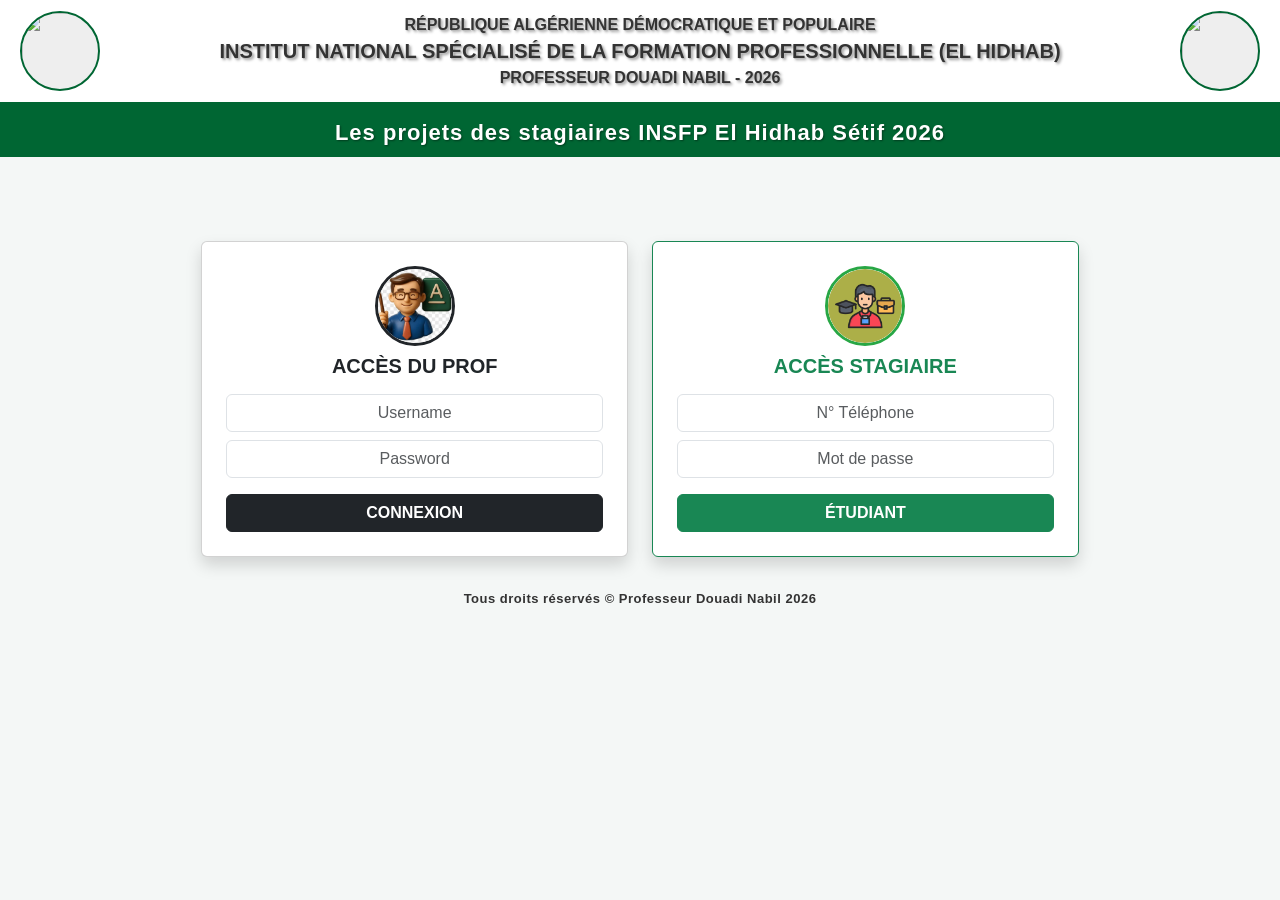
==== commit 162c56c0: "Add files via upload" ====
--- a/index.html
+++ b/index.html
@@ -47,12 +47,14 @@
         <section id="page-login" class="section active text-center">
             <div class="row justify-content-center mt-5 gap-4">
                 <div class="col-md-4 card p-4 shadow">
-                    <h5 class="fw-bold mb-3">ACCÈS ADMIN</h5>
+                    <div class="text-center mb-2"><img src="profdouadi.jpg" alt="Photo du professeur" style="width:80px;height:80px;border-radius:50%;object-fit:cover;border:3px solid #212529"></div>
+                    <h5 class="fw-bold mb-3">ACCÈS DU PROF</h5>
                     <input type="text" id="userAdmin" class="form-control mb-2 text-center" placeholder="Username">
                     <input type="password" id="passAdmin" class="form-control mb-3 text-center" placeholder="Password">
                     <button onclick="loginAdmin()" class="btn btn-dark w-100 fw-bold">CONNEXION</button>
                 </div>
                 <div class="col-md-4 card p-4 shadow border-success">
+                    <div class="text-center mb-2"><img src="iicon stajiare.png" alt="Icône stagiaire" style="width:80px;height:80px;border-radius:50%;object-fit:cover;border:3px solid #28a745"></div>
                     <h5 class="fw-bold text-success mb-3">ACCÈS STAGIAIRE</h5>
                     <input type="text" id="userStg" class="form-control mb-2 text-center" placeholder="N° Téléphone">
                     <input type="password" id="passStg" class="form-control mb-3 text-center" placeholder="Mot de passe">
@@ -119,19 +121,52 @@
                 </div>
             </div>
             <div class="card p-3 shadow bg-white">
-                <h5 id="displayGTitle" class="text-center fw-bold border p-2 mb-3 bg-light">FABRICATION DE SAVON À BASE DE CITRONNELLE</h5>
                 <table class="table table-custom table-bordered align-middle text-center">
-                    <thead>
-                        <tr>
-                            <th rowspan="2">N°</th><th rowspan="2">COMPÉTENCES</th><th rowspan="2">CRITÈRES</th><th colspan="4">NIVEAUX</th><th rowspan="2">/100</th><th rowspan="2">/20</th><th rowspan="2" class="no-print admin-only d-none">ACT</th>
-                        </tr>
-                        <tr class="small">
-                            <th class="bg-exc">Exc</th><th class="bg-bien">Bien</th><th class="bg-moy">Moy</th><th class="bg-ins">Ins</th>
-                        </tr>
-                    </thead>
                     <tbody id="tbodyGrille"></tbody>
-                    <tfoot class="fw-bold"><tr><td colspan="7" class="text-end">TOTAL :</td><td id="t100">0</td><td id="t20" class="text-danger">0</td><td class="no-print admin-only d-none"></td></tr></tfoot>
                 </table>
+            </div>
+            <div class="card p-3 shadow mt-3 bg-white">
+                <h5 class="text-center fw-bold border p-2 mb-3 bg-light">GRILLE D'ÉVALUATION PAR COMPÉTENCES (TP SAVON GLYCÉRINE & CANNELLE)</h5>
+                <div class="row g-2 mb-2">
+                    <div class="col-md-4"><input type="text" id="grComp" class="form-control form-control-sm" placeholder="Critère (ex : C1 – ...)"></div>
+                    <div class="col-md-4"><input type="text" id="grIndic" class="form-control form-control-sm" placeholder="Indicateurs de réussite"></div>
+                    <div class="col-md-1"><input type="text" id="grBareme" class="form-control form-control-sm" placeholder="/X"></div>
+                    <div class="col-md-2"><input type="number" step="0.5" id="grNote" class="form-control form-control-sm" placeholder="Note"></div>
+                    <div class="col-md-1"><input type="hidden" id="grCompIdx" value="-1"><button class="btn btn-success btn-sm w-100" onclick="saveGrComp()" id="btnGrCompSave">Ajouter</button></div>
+                </div>
+                <table class="table table-custom table-sm">
+                    <thead><tr><th>Critère de compétence</th><th>Indicateurs de réussite observables</th><th>Barème</th><th>Note obtenue</th><th class="no-print">Actions</th></tr></thead>
+                    <tbody id="grCompBody"></tbody>
+                    <tfoot class="fw-bold"><tr><td class="fw-bold">TOTAL</td><td>Compétence jugée : acquise / en cours d'acquisition / non acquise</td><td class="fw-bold">/20</td><td id="grCompTotal">-</td><td class="no-print"></td></tr></tfoot>
+                </table>
+            </div>
+            <div class="card p-3 shadow mt-3 bg-white">
+                <h5 class="text-center fw-bold border p-2 mb-3 bg-light">QUESTIONS DE SYNTHÈSE ET PROLONGEMENT (QCM)</h5>
+                <div class="card-panel no-print mb-3 pb-2 bg-light p-2">
+                    <div class="row g-2">
+                        <div class="col-md-12"><input type="text" id="qstName" class="form-control form-control-sm" placeholder="Énoncé de la question..."></div>
+                        <div class="col-md-9 col-8"><input type="text" id="qstOpt" class="form-control form-control-sm" placeholder="Option (saisir puis Ajouter option)"></div>
+                        <div class="col-md-3 col-4"><button class="btn btn-secondary btn-sm w-100" onclick="addQstOpt()">+ Option</button></div>
+                        <div class="col-md-8 small" id="qstOptList"></div>
+                        <div class="col-md-4">
+                            <label class="small fw-bold">Bonne réponse :</label>
+                            <input type="text" id="qstGood" class="form-control form-control-sm mb-1" placeholder="Texte de la bonne réponse">
+                            <label class="small fw-bold">Barème (points) :</label>
+                            <input type="number" step="0.5" min="0" id="qstBareme" class="form-control form-control-sm mb-1" placeholder="ex : 2">
+                        </div>
+                        <div class="col-md-12 d-flex gap-2">
+                            <input type="hidden" id="qstIdx" value="-1">
+                            <button class="btn btn-success btn-sm" onclick="saveQst()" id="btnQstSave">Ajouter</button>
+                            <button class="btn btn-secondary btn-sm" onclick="resetQstForm()">Nouvelle</button>
+                            <button class="btn btn-outline-danger btn-sm ms-auto" onclick="resetAllQstAnswers()">Réinitialiser les réponses</button>
+                        </div>
+                    </div>
+                </div>
+                <div id="qstList" class="mb-0 small"></div>
+                <div class="border-top pt-2 mt-3 d-flex justify-content-between align-items-center">
+                    <b>Résultat :</b>
+                    <span id="qstTotal" class="fw-bold fs-5 text-success">0 / 0</span>
+                </div>
             </div>
         </section>
 
@@ -232,97 +267,133 @@
         <!-- 4. FICHE PROJET -->
         <section id="page-proj" class="section">
             <div class="container card p-4 shadow border-0">
-                <h3 class="fw-bold text-success text-center">FICHE TECHNIQUE DU PROJET</h3>
-                <p class="text-center text-muted small">Affiche de présentation & fiche de fabrication - Dossier de l'élève</p>
-
-                <div class="row g-4">
-                    <!-- Formulaire -->
-                    <div class="col-md-5">
+                <h3 class="fw-bold text-success text-center">FICHE DE TRAVAUX PRATIQUES (TP)</h3>
+                <p class="text-center text-muted small">Fabrication d'un savon à base de glycérine et de cannelle — Approche Par Compétences (APC)</p>
+
+                <!-- En-tête de la fiche : stagiaire + enregistrement -->
+                <div class="row g-3 mb-3">
+                    <div class="col-md-12">
                         <div class="card-panel">
-                            <h6 class="fw-bold text-success border-bottom pb-2 mb-3">Formulaire Fiche Projet</h6>
-                            <input type="hidden" id="projEditIdx" value="-1">
-                            <label class="small fw-bold">Nom du produit :</label>
-                            <input type="text" id="projTitre" class="form-control form-control-sm mb-2" placeholder="Ex : Savon au Moringa">
-                            <label class="small fw-bold">Choisir le stagiaire (remplissage auto) :</label>
-                            <select id="projStgSel" class="form-select form-select-sm mb-2" onchange="fillStgProj()">
-                                <option value="-1">-- Sélectionner un stagiaire --</option>
-                            </select>
-                            <label class="small fw-bold">Stagiaire :</label>
-                            <input type="text" id="projStg" class="form-control form-control-sm mb-2" placeholder="Nom et Prénom du stagiaire" readonly>
-                            <div class="row g-2 mb-2">
-                                <div class="col-6">
+                            <div class="row g-2 align-items-end">
+                                <div class="col-md-4">
+                                    <label class="small fw-bold">Choisir le stagiaire (remplissage auto) :</label>
+                                    <select id="projStgSel" class="form-select form-select-sm" onchange="fillStgProj()">
+                                        <option value="-1">-- Sélectionner un stagiaire --</option>
+                                    </select>
+                                    <input type="text" id="projStg" class="form-control form-control-sm mt-1" placeholder="Nom et Prénom du stagiaire" readonly>
+                                </div>
+                                <div class="col-md-2">
                                     <label class="small fw-bold">Spécialité :</label>
-                                    <input type="text" id="projSpec" class="form-control form-control-sm" placeholder="Spécialité" readonly>
-                                </div>
-                                <div class="col-6">
+                                    <input type="text" id="projSpec" class="form-control form-control-sm" readonly>
+                                </div>
+                                <div class="col-md-2">
                                     <label class="small fw-bold">Groupe :</label>
-                                    <input type="text" id="projGrp" class="form-control form-control-sm" placeholder="Groupe">
-                                </div>
-                            </div>
-                            <div class="row g-2 mb-2">
-                                <div class="col-6">
+                                    <input type="text" id="projGrp" class="form-control form-control-sm">
+                                </div>
+                                <div class="col-md-2">
                                     <label class="small fw-bold">Date :</label>
                                     <input type="date" id="projDate" class="form-control form-control-sm">
                                 </div>
-                                <div class="col-6">
-                                    <label class="small fw-bold">Quantité (g) :</label>
-                                    <input type="text" id="projQte" class="form-control form-control-sm" placeholder="Ex : 500 g">
-                                </div>
-                            </div>
-                            <label class="small fw-bold">Ingrédients / Formulation :</label>
+                                <div class="col-md-2">
+                                    <label class="small fw-bold">Note obtenue (/20) :</label>
+                                    <input type="text" id="projQte" class="form-control form-control-sm text-center" placeholder="Ex : 16">
+                                </div>
+                            </div>
+                            <input type="hidden" id="projEditIdx" value="-1">
+                            <div class="d-flex gap-2 mt-2">
+                                <button onclick="saveProj()" id="btnProjSave" class="btn btn-success btn-sm w-100">Ajouter la fiche</button>
+                                <button onclick="clearProjForm()" class="btn btn-secondary btn-sm">Vider</button>
+                            </div>
+                        </div>
+                    </div>
+                </div>
+
+                <!-- Contenu du modèle de TP -->
+                <div class="row">
+                    <div class="col-md-12">
+                        <div class="card-panel p-3">
+                            <!-- 1. Fiche signalétique -->
+                            <h5 class="fw-bold text-success border-bottom pb-1 mb-2">1. Fiche signalétique</h5>
+                            <div class="row g-2 mb-2">
+                                <div class="col-4">
+                                    <input type="text" id="sigLabel" class="form-control form-control-sm" placeholder="Libellé (ex : Filière)">
+                                </div>
+                                <div class="col-7">
+                                    <input type="text" id="sigValue" class="form-control form-control-sm" placeholder="Valeur (ex : Corps gras)">
+                                </div>
+                                <div class="col-1">
+                                    <input type="hidden" id="sigIdx" value="-1">
+                                    <button class="btn btn-success btn-sm w-100" onclick="addSig()" id="btnSigSave">Ajouter</button>
+                                </div>
+                            </div>
+                            <table class="table table-custom table-sm" id="sigTable">
+                                <thead><tr><th style="width:30%">Libellé</th><th>Valeur</th><th class="no-print" style="width:15%">Actions</th></tr></thead>
+                                <tbody id="sigBody"></tbody>
+                            </table>
+
+                            <!-- 3. Compétences ciblées -->
+                            <h5 class="fw-bold text-success border-bottom pb-1 mb-2">3. Compétences ciblées</h5>
+                            <p class="mb-1">Ce TP vise à développer chez l'apprenant la compétence globale suivante, déclinée en compétences spécifiques mobilisées et évaluées tout au long de la séance :</p>
+                            <p class="fw-bold mb-1">Compétence globale : Fabriquer un savon glycériné aromatisé à la cannelle, conforme à un cahier des charges, en autonomie et dans le respect des règles d'hygiène et de sécurité.</p>
+                            <ul class="mb-0 small">
+                                <li>C1 — Organiser son poste de travail conformément aux exigences d'un atelier de fabrication cosmétique.</li>
+                                <li>C2 — Appliquer les règles d'hygiène et de sécurité liées à la manipulation d'un corps gras chaud et d'une huile essentielle.</li>
+                                <li>C3 — Conduire une opération de fusion (« melt and pour ») en maîtrisant le paramètre température.</li>
+                                <li>C4 — Doser et incorporer des additifs (colorant, actif, parfum naturel) selon une formule donnée.</li>
+                                <li>C5 — Contrôler la qualité du produit fini au regard de critères esthétiques et sensoriels définis.</li>
+                                <li>C6 — Travailler avec autonomie, méthode et respect des délais.</li>
+                                <li>C7 — Rendre compte de sa pratique et justifier ses choix techniques.</li>
+                            </ul>
+
+                            <!-- 7. Matières premières -->
+                            <h5 class="fw-bold text-success border-bottom pb-1 mb-2">7. Matières premières</h5>
+                            <div class="row g-2 mb-2">
+                                <div class="col-4"><input type="text" id="mpName" class="form-control form-control-sm" placeholder="Désignation"></div>
+                                <div class="col-3"><input type="text" id="mpQte" class="form-control form-control-sm" placeholder="Quantité"></div>
+                                <div class="col-4"><input type="text" id="mpObs" class="form-control form-control-sm" placeholder="Observations"></div>
+                                <div class="col-1"><input type="hidden" id="mpIdx" value="-1"><button class="btn btn-success btn-sm w-100" onclick="addMp()" id="btnMpSave">Ajouter</button></div>
+                            </div>
+                            <table class="table table-custom table-sm" id="mpTable">
+                                <thead><tr><th>Désignation</th><th>Quantité</th><th>Observations</th><th class="no-print" style="width:15%">Actions</th></tr></thead>
+                                <tbody id="mpBody"></tbody>
+                            </table>
+
+                            <!-- 8. Matériel et équipements -->
+                            <h5 class="fw-bold text-success border-bottom pb-1 mb-2">8. Matériel et équipements</h5>
+                            <div class="row g-2 mb-2">
+                                <div class="col-10"><input type="text" id="mat2Name" class="form-control form-control-sm" placeholder="Saisir un matériel ou équipement"></div>
+                                <div class="col-2"><input type="hidden" id="mat2Idx" value="-1"><button class="btn btn-success btn-sm w-100" onclick="addMat2()" id="btnMat2Save">Ajouter</button></div>
+                            </div>
+                            <div id="mat2List" class="mb-2"></div>
+
+                            <!-- 10. Mode opératoire -->
+                            <h5 class="fw-bold text-success border-bottom pb-1 mb-2">10. Mode opératoire (protocole expérimental)</h5>
                             <div class="input-group input-group-sm mb-1">
-                                <input type="text" id="projIngInp" class="form-control" placeholder="Saisir un ingrédient (ex : huile de moringa)">
-                                <input type="hidden" id="projIngIdx" value="-1">
-                                <button class="btn btn-success" onclick="addIng()" id="btnIngSave">Ajouter</button>
-                            </div>
-                            <div id="projIngList" class="mb-2"></div>
-                            <label class="small fw-bold">Titre du procédé :</label>
-                            <input type="text" id="projProcTitre" class="form-control form-control-sm mb-2" placeholder="Ex : Procédé de fabrication du savon au Moringa">
-                            <label class="small fw-bold">Étapes de fabrication :</label>
-                            <div class="input-group input-group-sm mb-1">
-                                <input type="text" id="projStep" class="form-control" placeholder="Saisir une étape...">
-                                <input type="hidden" id="projStepIdx" value="-1">
-                                <button class="btn btn-success" onclick="addStep()" id="btnStepSave">Ajouter</button>
-                            </div>
-                            <div id="projStepsList" class="mb-2"></div>
-                            <label class="small fw-bold">Matériel utilisé :</label>
-                            <div class="input-group input-group-sm mb-1">
-                                <input type="text" id="projMatInp" class="form-control" placeholder="Saisir un matériel (ex : balance)">
-                                <input type="hidden" id="projMatIdx" value="-1">
-                                <button class="btn btn-success" onclick="addMat()" id="btnMatSave">Ajouter</button>
-                            </div>
-                            <div id="projMatList" class="mb-2"></div>
-                            <label class="small fw-bold">Présentation du produit (affiche) :</label>
-                            <textarea id="projDesc" class="form-control form-control-sm mb-2" rows="2" placeholder="Description, propriétés, utilisation du produit..."></textarea>
-                            <label class="small fw-bold">Photo du produit :</label>
-                            <div class="input-group input-group-sm mb-1">
-                                <input type="file" id="projPhoto" accept="image/*" class="form-control" onchange="prevProjPhoto(this)">
-                                <button class="btn btn-outline-danger" onclick="removeProjPhoto()" title="Supprimer la photo"><i class="bi bi-trash"></i></button>
-                            </div>
-                            <div id="projPhotoPrev" class="mb-2 text-center d-none">
-                                <img id="projPhotoImg" src="" class="img-thumbnail" style="max-height:140px">
-                                <div><button type="button" class="btn btn-sm btn-outline-danger mt-1" onclick="removeProjPhoto()"><i class="bi bi-trash"></i> Supprimer la photo</button></div>
-                            </div>
-                            <label class="small fw-bold">Pièces jointes :</label>
-                            <input type="file" id="projFile" class="form-control form-control-sm mb-3" multiple>
-                            <div class="d-flex gap-2">
-                                <button onclick="saveProj()" id="btnProjSave" class="btn btn-success btn-sm w-100">Ajouter</button>
-                                <button onclick="clearProjForm()" class="btn btn-secondary btn-sm">Vider</button>
-                            </div>
-                        </div>
-                    </div>
-
-                    <!-- Liste des fiches -->
-                    <div class="col-md-7">
+                                <input type="text" id="opName" class="form-control" placeholder="Saisir une étape...">
+                                <input type="hidden" id="opIdx" value="-1">
+                                <button class="btn btn-success" onclick="addOp()" id="btnOpSave">Ajouter</button>
+                            </div>
+                            <div id="opList" class="mb-2"></div>
+                            </ol>
+
+                            <p class="fst-italic text-muted small border-top pt-2 mt-3 mb-0">Document pédagogique modifiable — à adapter au niveau, à l'effectif et au référentiel de compétences de l'établissement.</p>
+                        </div>
+                        <button class="btn btn-sm btn-secondary mt-2" onclick="printProj()"><i class="bi bi-printer"></i> Imprimer la fiche</button>
+                    </div>
+                </div>
+
+                <!-- Liste des fiches enregistrées -->
+                <div class="row mt-4">
+                    <div class="col-md-12">
                         <div class="d-flex justify-content-between align-items-center mb-2 flex-wrap gap-1">
-                            <h6 class="fw-bold text-success mb-0">Fiches Projet Enregistrées</h6>
+                            <h6 class="fw-bold text-success mb-0">Fiches TP Enregistrées</h6>
                             <div class="d-flex gap-1">
                                 <button class="btn btn-sm btn-dark" onclick="downloadAllProj()"><i class="bi bi-download"></i> Télécharger tout</button>
                                 <button class="btn btn-sm btn-secondary" onclick="printProj()"><i class="bi bi-printer"></i> Imprimer</button>
                             </div>
                         </div>
                         <table class="table table-custom table-sm shadow-sm">
-                            <thead><tr><th>Produit</th><th>Stagiaire</th><th>Quantité</th><th>Date</th><th class="no-print">Actions</th></tr></thead>
+                            <thead><tr><th>Stagiaire</th><th>Spécialité</th><th>Groupe</th><th>Date</th><th>Note /20</th><th class="no-print">Actions</th></tr></thead>
                             <tbody id="tbodyProj"></tbody>
                         </table>
                         <!-- Aperçu détaillé de la fiche sélectionnée -->
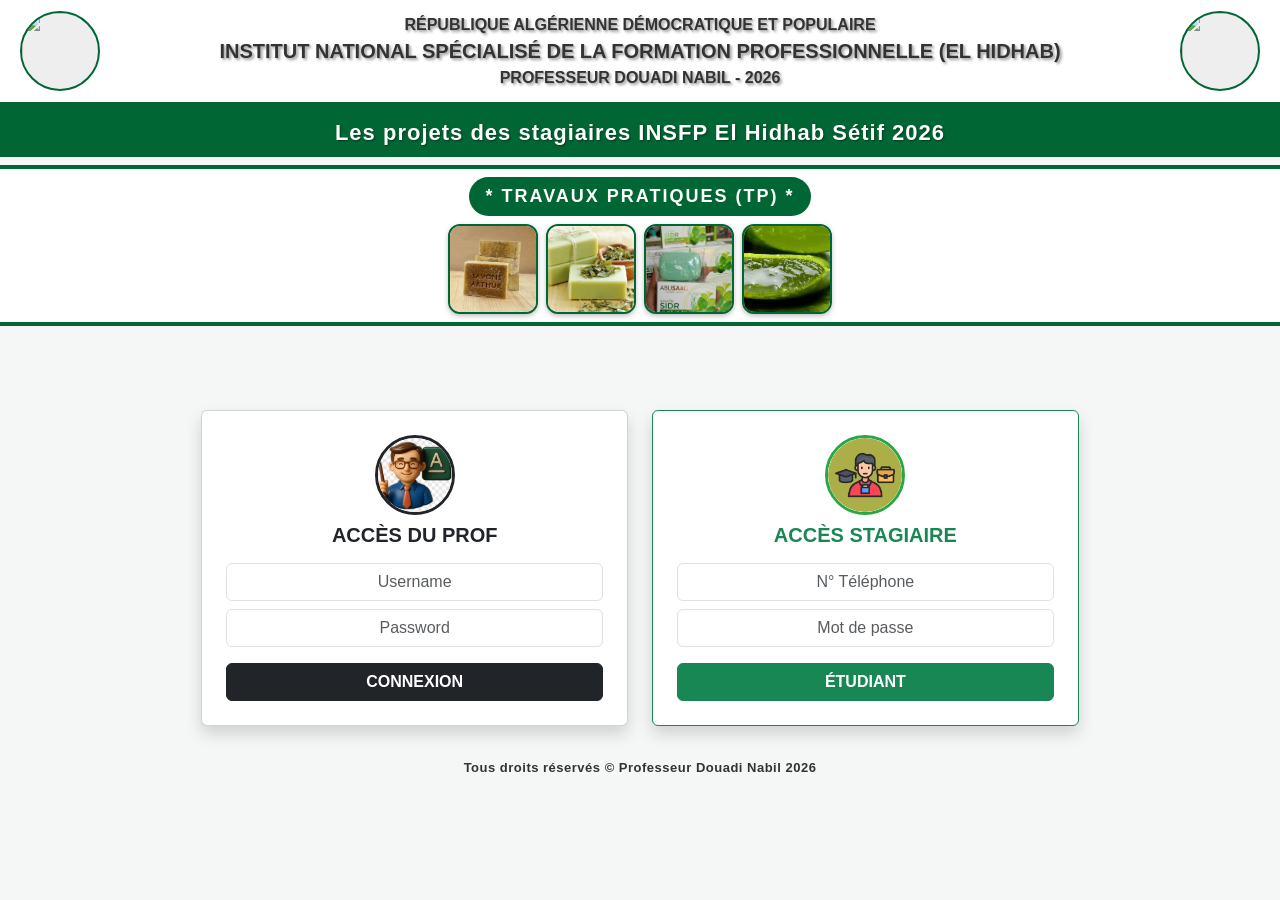
==== commit 6ad97627: "Add files via upload" ====
--- a/index.html
+++ b/index.html
@@ -6,7 +6,7 @@
     <title>INSFP EL HIDHAB - Prof Douadi Nabil 2026</title>
     <link href="https://cdn.jsdelivr.net/npm/bootstrap@5.3.0/dist/css/bootstrap.min.css" rel="stylesheet">
     <link rel="stylesheet" href="https://cdn.jsdelivr.net/npm/bootstrap-icons@1.10.5/font/bootstrap-icons.css">
-    <link rel="stylesheet" href="style.css">
+        <link rel="stylesheet" href="style.css">
 </head>
 <body>
 
@@ -30,10 +30,38 @@
 
     <div class="sub-header"><b id="subHeaderText">Les projets des stagiaires INSFP El Hidhab Sétif 2026</b></div>
 
+    <!-- Bandeau Travaux Pratiques (titre + photos modifiables par admin) -->
+    <div class="tp-banner text-center my-2">
+        <div id="tpTitle" class="tp-title mx-auto px-3">* TRAVAUX PRATIQUES (TP) *</div>
+        <div class="d-flex justify-content-center flex-wrap gap-2 mt-2">
+            <div class="photo-wrap">
+                <img id="imgTp1" src="007.jpg" class="tp-photo">
+                <span class="photo-edit no-print d-none" onclick="changeHeaderImg('imgTp1')"><i class="bi bi-camera"></i></span>
+                <input type="file" id="fileTp1" accept="image/*" class="d-none" onchange="upImg('imgTp1', this)">
+            </div>
+            <div class="photo-wrap">
+                <img id="imgTp2" src="02.jpg" class="tp-photo">
+                <span class="photo-edit no-print d-none" onclick="changeHeaderImg('imgTp2')"><i class="bi bi-camera"></i></span>
+                <input type="file" id="fileTp2" accept="image/*" class="d-none" onchange="upImg('imgTp2', this)">
+            </div>
+            <div class="photo-wrap">
+                <img id="imgTp3" src="8.jpg" class="tp-photo">
+                <span class="photo-edit no-print d-none" onclick="changeHeaderImg('imgTp3')"><i class="bi bi-camera"></i></span>
+                <input type="file" id="fileTp3" accept="image/*" class="d-none" onchange="upImg('imgTp3', this)">
+            </div>
+            <div class="photo-wrap">
+                <img id="imgTp4" src="04.jpg" class="tp-photo">
+                <span class="photo-edit no-print d-none" onclick="changeHeaderImg('imgTp4')"><i class="bi bi-camera"></i></span>
+                <input type="file" id="fileTp4" accept="image/*" class="d-none" onchange="upImg('imgTp4', this)">
+            </div>
+        </div>
+    </div>
+
     <nav id="mainNav">
         <div class="container d-flex justify-content-center flex-wrap">
             <span class="nav-link" id="nav-stg" onclick="showPage('page-stg', this)">GESTION STAGIAIRES</span>
             <span class="nav-link" id="nav-grille" onclick="showPage('page-grille', this)">GRILLE ÉVALUATION</span>
+            <span class="nav-link" onclick="showPage('page-qcm', this)">QUESTION ET QCM</span>
             <span class="nav-link" onclick="showPage('page-calc', this)">CALCULATRICE SOAP</span>
             <span class="nav-link" onclick="showPage('page-proj', this)">FICHE PROJET</span>
             <span id="adminConfigTab" class="nav-link text-warning" onclick="showPage('page-config', this)">⚙️ CONFIG</span>
@@ -126,6 +154,32 @@
                 </table>
             </div>
             <div class="card p-3 shadow mt-3 bg-white">
+                <div class="row g-2 align-items-end">
+                    <div class="col-md-4">
+                        <label class="small fw-bold">Stagiaire (remplissage auto) :</label>
+                        <input type="hidden" id="grStgIdx" value="-1">
+                        <input type="text" id="grStgNom" class="form-control form-control-sm" placeholder="Nom et Prénom" readonly>
+                    </div>
+                    <div class="col-md-3">
+                        <label class="small fw-bold">Spécialité :</label>
+                        <input type="text" id="grStgSpec" class="form-control form-control-sm" readonly>
+                    </div>
+                    <div class="col-md-2">
+                        <label class="small fw-bold">Semestre :</label>
+                        <input type="text" id="grStgSem" class="form-control form-control-sm" readonly>
+                    </div>
+                    <div class="col-md-1">
+                        <label class="small fw-bold">Groupe :</label>
+                        <input type="text" id="grStgGrp" class="form-control form-control-sm" readonly>
+                    </div>
+                    <div class="col-md-2">
+                        <select id="grStgSel" class="form-select form-select-sm" onchange="fillGrStg()">
+                            <option value="-1">-- Stagiaire --</option>
+                        </select>
+                    </div>
+                </div>
+            </div>
+            <div class="card p-3 shadow mt-3 bg-white">
                 <h5 class="text-center fw-bold border p-2 mb-3 bg-light">GRILLE D'ÉVALUATION PAR COMPÉTENCES (TP SAVON GLYCÉRINE & CANNELLE)</h5>
                 <div class="row g-2 mb-2">
                     <div class="col-md-4"><input type="text" id="grComp" class="form-control form-control-sm" placeholder="Critère (ex : C1 – ...)"></div>
@@ -140,8 +194,36 @@
                     <tfoot class="fw-bold"><tr><td class="fw-bold">TOTAL</td><td>Compétence jugée : acquise / en cours d'acquisition / non acquise</td><td class="fw-bold">/20</td><td id="grCompTotal">-</td><td class="no-print"></td></tr></tfoot>
                 </table>
             </div>
-            <div class="card p-3 shadow mt-3 bg-white">
+        </section>
+
+        <!-- 8. QUESTION ET QCM -->
+        <section id="page-qcm" class="section">
+            <div class="container card p-4 shadow border-0">
                 <h5 class="text-center fw-bold border p-2 mb-3 bg-light">QUESTIONS DE SYNTHÈSE ET PROLONGEMENT (QCM)</h5>
+                <div class="row g-2 mb-3 no-print">
+                    <div class="col-md-4">
+                        <label class="small fw-bold">Stagiaire (remplissage auto) :</label>
+                        <input type="hidden" id="qcmStgIdx" value="-1">
+                        <input type="text" id="qcmStgNom" class="form-control form-control-sm" placeholder="Nom et Prénom" readonly>
+                    </div>
+                    <div class="col-md-3">
+                        <label class="small fw-bold">Spécialité :</label>
+                        <input type="text" id="qcmStgSpec" class="form-control form-control-sm" readonly>
+                    </div>
+                    <div class="col-md-2">
+                        <label class="small fw-bold">Semestre :</label>
+                        <input type="text" id="qcmStgSem" class="form-control form-control-sm" readonly>
+                    </div>
+                    <div class="col-md-1">
+                        <label class="small fw-bold">Groupe :</label>
+                        <input type="text" id="qcmStgGrp" class="form-control form-control-sm" readonly>
+                    </div>
+                    <div class="col-md-2">
+                        <select id="qcmStgSel" class="form-select form-select-sm" onchange="fillQcmStg()">
+                            <option value="-1">-- Stagiaire --</option>
+                        </select>
+                    </div>
+                </div>
                 <div class="card-panel no-print mb-3 pb-2 bg-light p-2">
                     <div class="row g-2">
                         <div class="col-md-12"><input type="text" id="qstName" class="form-control form-control-sm" placeholder="Énoncé de la question..."></div>
@@ -174,6 +256,32 @@
         <section id="page-calc" class="section">
             <div class="container card p-4 shadow-sm">
                 <h5 class="fw-bold text-success border-bottom mb-4 text-center">CALCULATRICE DE SAPONIFICATION (NAOH)</h5>
+
+                <!-- En-tête stagiaire : remplissage auto -->
+                <div class="row g-2 mb-3 no-print">
+                    <div class="col-md-4">
+                        <label class="small fw-bold">Stagiaire (remplissage auto) :</label>
+                        <input type="hidden" id="soapStgIdx" value="-1">
+                        <input type="text" id="soapStgNom" class="form-control form-control-sm" placeholder="Nom et Prénom" readonly>
+                    </div>
+                    <div class="col-md-2">
+                        <label class="small fw-bold">Spécialité :</label>
+                        <input type="text" id="soapStgSpec" class="form-control form-control-sm" readonly>
+                    </div>
+                    <div class="col-md-2">
+                        <label class="small fw-bold">Semestre :</label>
+                        <input type="text" id="soapStgSem" class="form-control form-control-sm" readonly>
+                    </div>
+                    <div class="col-md-2">
+                        <label class="small fw-bold">Groupe :</label>
+                        <input type="text" id="soapStgGrp" class="form-control form-control-sm" readonly>
+                    </div>
+                    <div class="col-md-2 d-flex align-items-end">
+                        <select id="soapStgSel" class="form-select form-select-sm" onchange="fillSoapStg()">
+                            <option value="-1">-- Stagiaire --</option>
+                        </select>
+                    </div>
+                </div>
 
                 <div id="soapAdminTools" class="card-panel no-print d-none mb-3">
                     <div class="d-flex justify-content-between align-items-center border-bottom pb-2 mb-3">
@@ -331,22 +439,8 @@
                                 <tbody id="sigBody"></tbody>
                             </table>
 
-                            <!-- 3. Compétences ciblées -->
-                            <h5 class="fw-bold text-success border-bottom pb-1 mb-2">3. Compétences ciblées</h5>
-                            <p class="mb-1">Ce TP vise à développer chez l'apprenant la compétence globale suivante, déclinée en compétences spécifiques mobilisées et évaluées tout au long de la séance :</p>
-                            <p class="fw-bold mb-1">Compétence globale : Fabriquer un savon glycériné aromatisé à la cannelle, conforme à un cahier des charges, en autonomie et dans le respect des règles d'hygiène et de sécurité.</p>
-                            <ul class="mb-0 small">
-                                <li>C1 — Organiser son poste de travail conformément aux exigences d'un atelier de fabrication cosmétique.</li>
-                                <li>C2 — Appliquer les règles d'hygiène et de sécurité liées à la manipulation d'un corps gras chaud et d'une huile essentielle.</li>
-                                <li>C3 — Conduire une opération de fusion (« melt and pour ») en maîtrisant le paramètre température.</li>
-                                <li>C4 — Doser et incorporer des additifs (colorant, actif, parfum naturel) selon une formule donnée.</li>
-                                <li>C5 — Contrôler la qualité du produit fini au regard de critères esthétiques et sensoriels définis.</li>
-                                <li>C6 — Travailler avec autonomie, méthode et respect des délais.</li>
-                                <li>C7 — Rendre compte de sa pratique et justifier ses choix techniques.</li>
-                            </ul>
-
-                            <!-- 7. Matières premières -->
-                            <h5 class="fw-bold text-success border-bottom pb-1 mb-2">7. Matières premières</h5>
+                            <!-- 2. Matières premières -->
+                            <h5 class="fw-bold text-success border-bottom pb-1 mb-2">2. Matières premières</h5>
                             <div class="row g-2 mb-2">
                                 <div class="col-4"><input type="text" id="mpName" class="form-control form-control-sm" placeholder="Désignation"></div>
                                 <div class="col-3"><input type="text" id="mpQte" class="form-control form-control-sm" placeholder="Quantité"></div>
@@ -358,16 +452,16 @@
                                 <tbody id="mpBody"></tbody>
                             </table>
 
-                            <!-- 8. Matériel et équipements -->
-                            <h5 class="fw-bold text-success border-bottom pb-1 mb-2">8. Matériel et équipements</h5>
+                            <!-- 3. Matériel et équipements -->
+                            <h5 class="fw-bold text-success border-bottom pb-1 mb-2">3. Matériel et équipements</h5>
                             <div class="row g-2 mb-2">
                                 <div class="col-10"><input type="text" id="mat2Name" class="form-control form-control-sm" placeholder="Saisir un matériel ou équipement"></div>
                                 <div class="col-2"><input type="hidden" id="mat2Idx" value="-1"><button class="btn btn-success btn-sm w-100" onclick="addMat2()" id="btnMat2Save">Ajouter</button></div>
                             </div>
                             <div id="mat2List" class="mb-2"></div>
 
-                            <!-- 10. Mode opératoire -->
-                            <h5 class="fw-bold text-success border-bottom pb-1 mb-2">10. Mode opératoire (protocole expérimental)</h5>
+                            <!-- 4. Mode opératoire -->
+                            <h5 class="fw-bold text-success border-bottom pb-1 mb-2">4. Mode opératoire (protocole expérimental)</h5>
                             <div class="input-group input-group-sm mb-1">
                                 <input type="text" id="opName" class="form-control" placeholder="Saisir une étape...">
                                 <input type="hidden" id="opIdx" value="-1">
@@ -455,6 +549,10 @@
                         <input type="text" id="cfgSubText" class="form-control form-control-sm" value="Les projets des stagiaires INSFP El Hidhab Sétif 2026">
                     </div>
                     <div class="mb-3">
+                        <label class="fw-bold small">Titre Travaux Pratiques (TP) :</label>
+                        <input type="text" id="cfgTpTitle" class="form-control form-control-sm" value="* TRAVAUX PRATIQUES (TP) *">
+                    </div>
+                    <div class="mb-3">
                         <label class="fw-bold small">Taille du texte de la bannière :</label>
                         <input type="range" id="cfgSubSize" min="14" max="40" value="22" class="form-range" oninput="document.getElementById('subHeaderText').style.fontSize=this.value+'px'">
                         <span class="small" id="cfgSubSizeLbl">22 px</span>
@@ -468,7 +566,7 @@
 
     </div>
 
-    <script src="script.js"></script>
+        <script src="script.js"></script>
     <footer class="app-footer">
         <b>Tous droits réservés © Professeur Douadi Nabil 2026</b>
     </footer>
--- a/style.css
+++ b/style.css
@@ -22,6 +22,11 @@
         .photo-wrap .photo-edit:hover { filter: brightness(1.2); }
         .header-text { text-align: center; flex-grow: 1; }
         .header-text h5, .header-text h6 { margin: 5px 0; font-weight: 900; color: #333; text-shadow: 1px 1px 0 #bbb, 2px 2px 3px rgba(0,0,0,0.4); }
+
+        /* BANDEAU TRAVAUX PRATIQUES */
+        .tp-banner { background: #fff; border-top: 4px solid var(--primary-color); border-bottom: 4px solid var(--primary-color); padding: 8px 10px; }
+        .tp-title { display: inline-block; background: var(--primary-color); color: #fff; font-weight: 900; letter-spacing: 2px; font-size: 18px; padding: 6px 18px; border-radius: 20px; }
+        .tp-photo { width: 90px; height: 90px; border: 2px solid var(--primary-color); border-radius: 12px; object-fit: cover; background: #eee; cursor: default; box-shadow: 0 2px 5px rgba(0,0,0,0.25); }
 
         /* NAVIGATION */
         #mainNav { background: var(--nav-bg); display: none; padding: 5px 0; position: sticky; top: 0; z-index: 1000; }
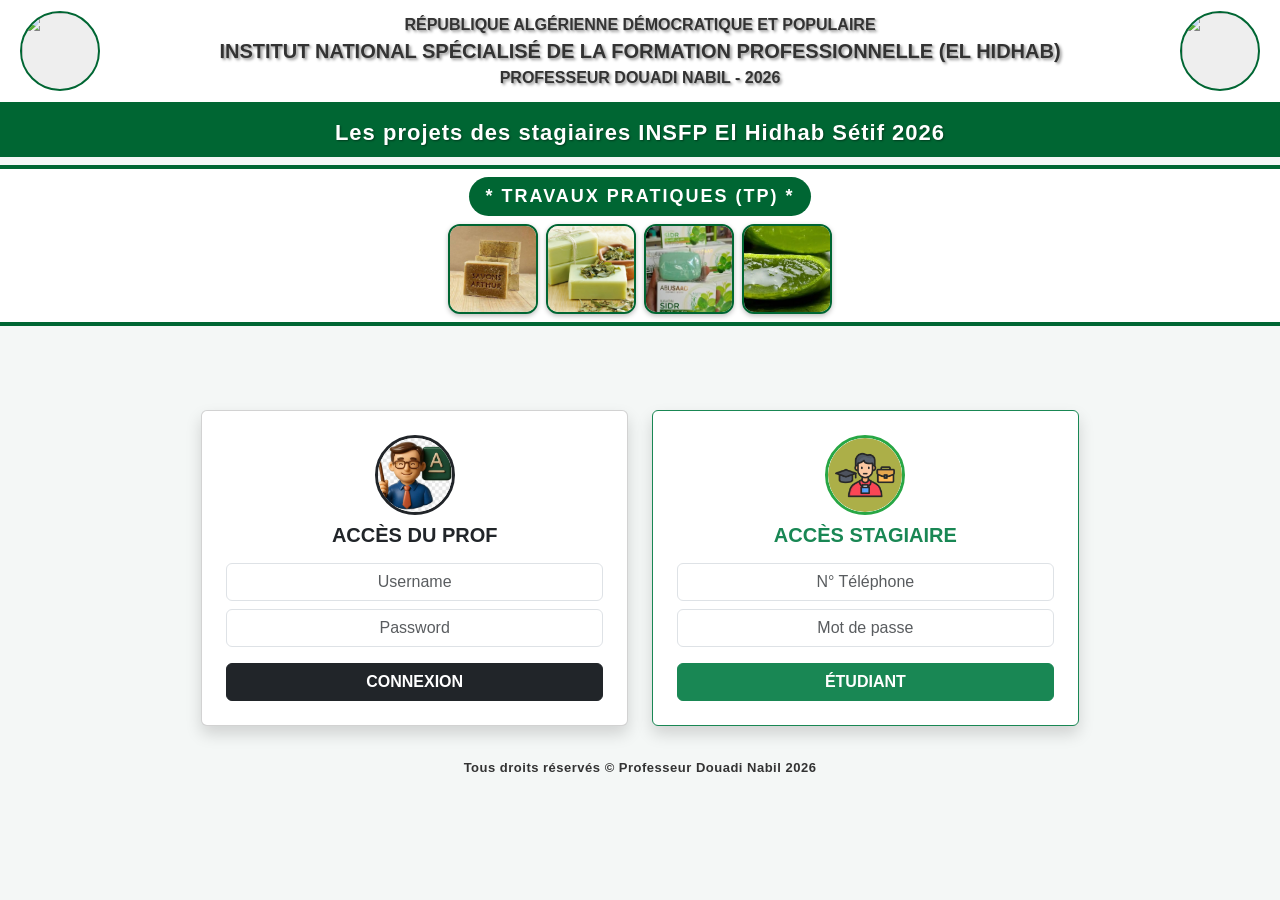
==== commit daa732b4: "Add files via upload" ====
--- a/index.html
+++ b/index.html
@@ -378,6 +378,33 @@
                 <h3 class="fw-bold text-success text-center">FICHE DE TRAVAUX PRATIQUES (TP)</h3>
                 <p class="text-center text-muted small">Fabrication d'un savon à base de glycérine et de cannelle — Approche Par Compétences (APC)</p>
 
+                <!-- Galerie du projet (photos modifiables par admin) -->
+                <div class="card-panel p-3 mb-3 text-center">
+                    <h5 class="fw-bold text-success border-bottom pb-1 mb-2">Les Galurie du projet</h5>
+                    <div class="d-flex justify-content-center flex-wrap gap-2">
+                        <div class="photo-wrap">
+                            <img id="projGal1" src="007.jpg" class="tp-photo">
+                            <span class="photo-edit no-print d-none" onclick="changeHeaderImg('projGal1')"><i class="bi bi-camera"></i></span>
+                            <input type="file" id="fileProjGal1" accept="image/*" class="d-none" onchange="upImg('projGal1', this)">
+                        </div>
+                        <div class="photo-wrap">
+                            <img id="projGal2" src="02.jpg" class="tp-photo">
+                            <span class="photo-edit no-print d-none" onclick="changeHeaderImg('projGal2')"><i class="bi bi-camera"></i></span>
+                            <input type="file" id="fileProjGal2" accept="image/*" class="d-none" onchange="upImg('projGal2', this)">
+                        </div>
+                        <div class="photo-wrap">
+                            <img id="projGal3" src="8.jpg" class="tp-photo">
+                            <span class="photo-edit no-print d-none" onclick="changeHeaderImg('projGal3')"><i class="bi bi-camera"></i></span>
+                            <input type="file" id="fileProjGal3" accept="image/*" class="d-none" onchange="upImg('projGal3', this)">
+                        </div>
+                        <div class="photo-wrap">
+                            <img id="projGal4" src="04.jpg" class="tp-photo">
+                            <span class="photo-edit no-print d-none" onclick="changeHeaderImg('projGal4')"><i class="bi bi-camera"></i></span>
+                            <input type="file" id="fileProjGal4" accept="image/*" class="d-none" onchange="upImg('projGal4', this)">
+                        </div>
+                    </div>
+                </div>
+
                 <!-- En-tête de la fiche : stagiaire + enregistrement -->
                 <div class="row g-3 mb-3">
                     <div class="col-md-12">
@@ -496,6 +523,7 @@
                             <div class="small" id="projDetailBody"></div>
                             <button class="btn btn-sm btn-dark mt-2" onclick="downloadOneProj(projDetailIdx)"><i class="bi bi-download"></i> Télécharger</button>
                             <button class="btn btn-sm btn-secondary mt-2 ms-1" onclick="printOneProj(projDetailIdx)"><i class="bi bi-printer"></i> Imprimer cette fiche</button>
+                            <button class="btn btn-sm btn-success mt-2 ms-1 fw-bold" onclick="saveProjNote(projDetailIdx)"><i class="bi bi-save"></i> Sauvegarder</button>
                             <button class="btn btn-sm btn-outline-danger mt-2 ms-1" onclick="document.getElementById('projDetail').classList.add('d-none')">Fermer</button>
                         </div>
                     </div>
